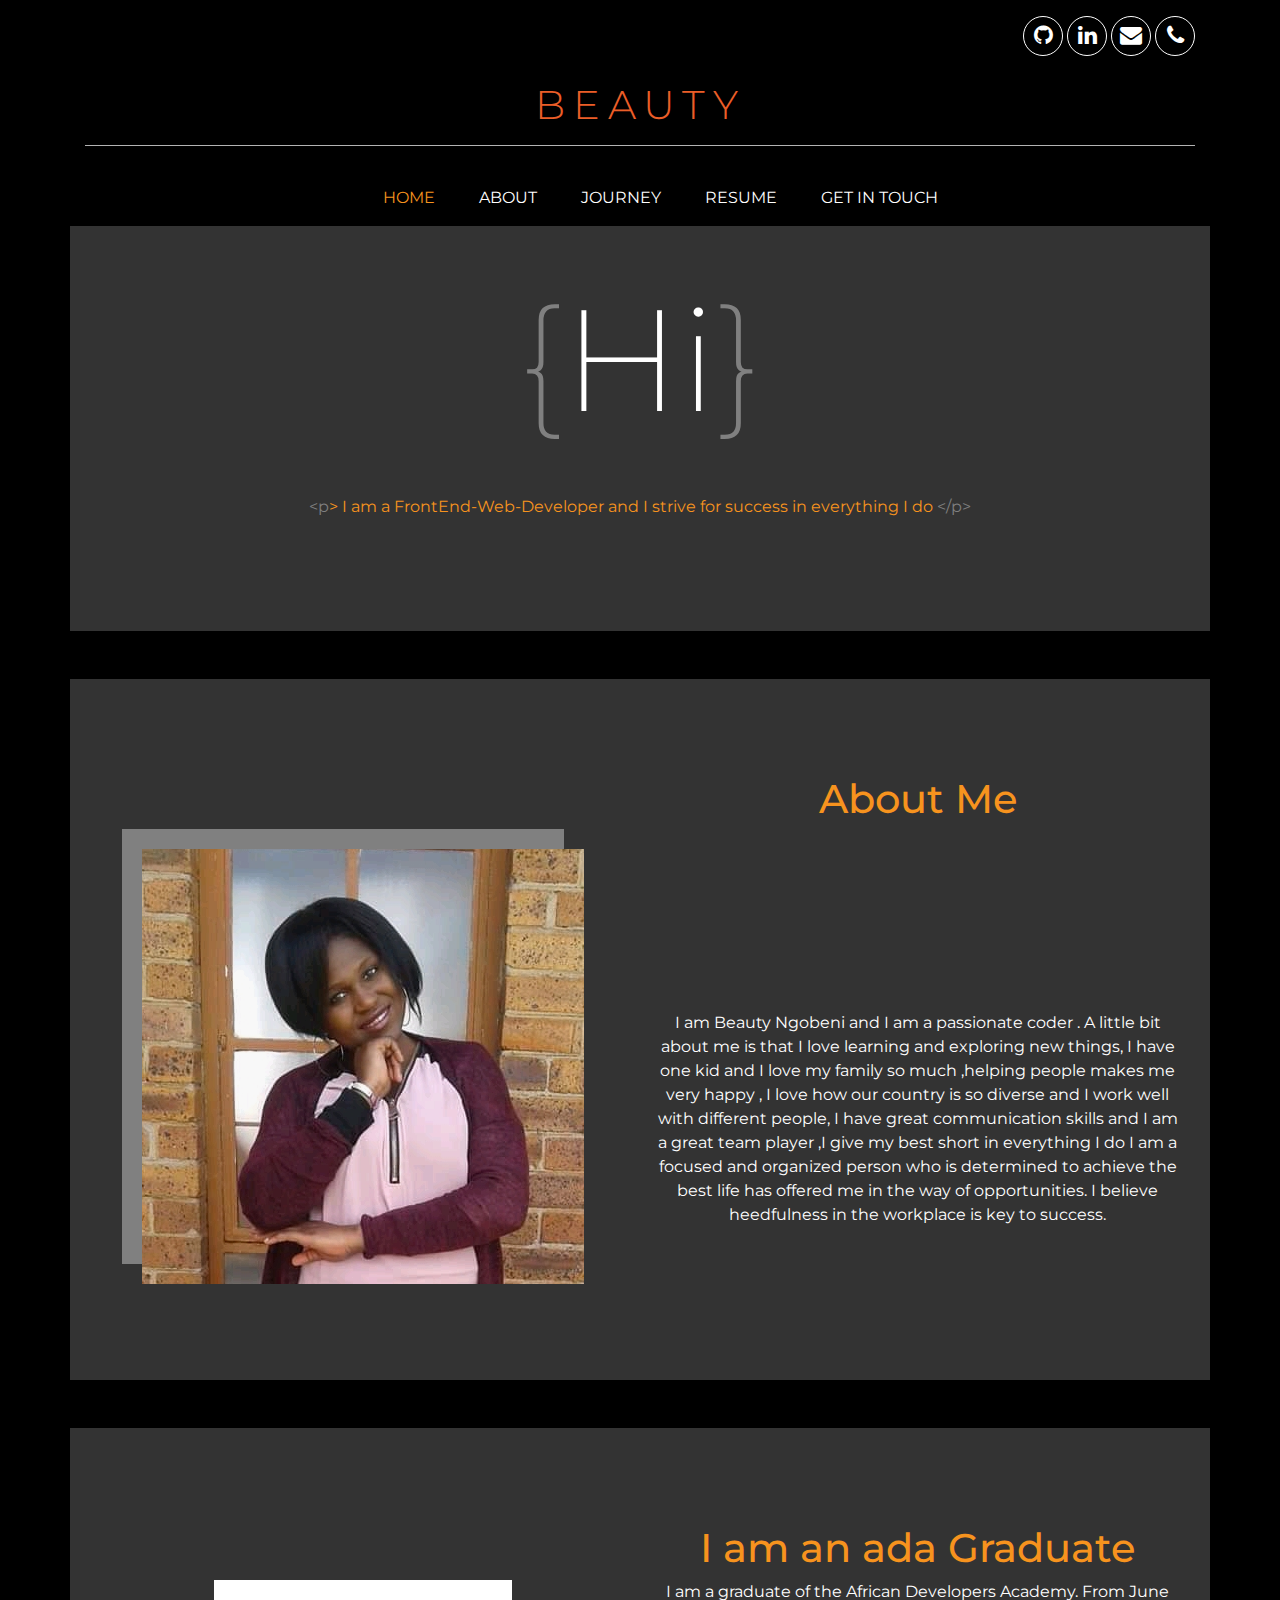
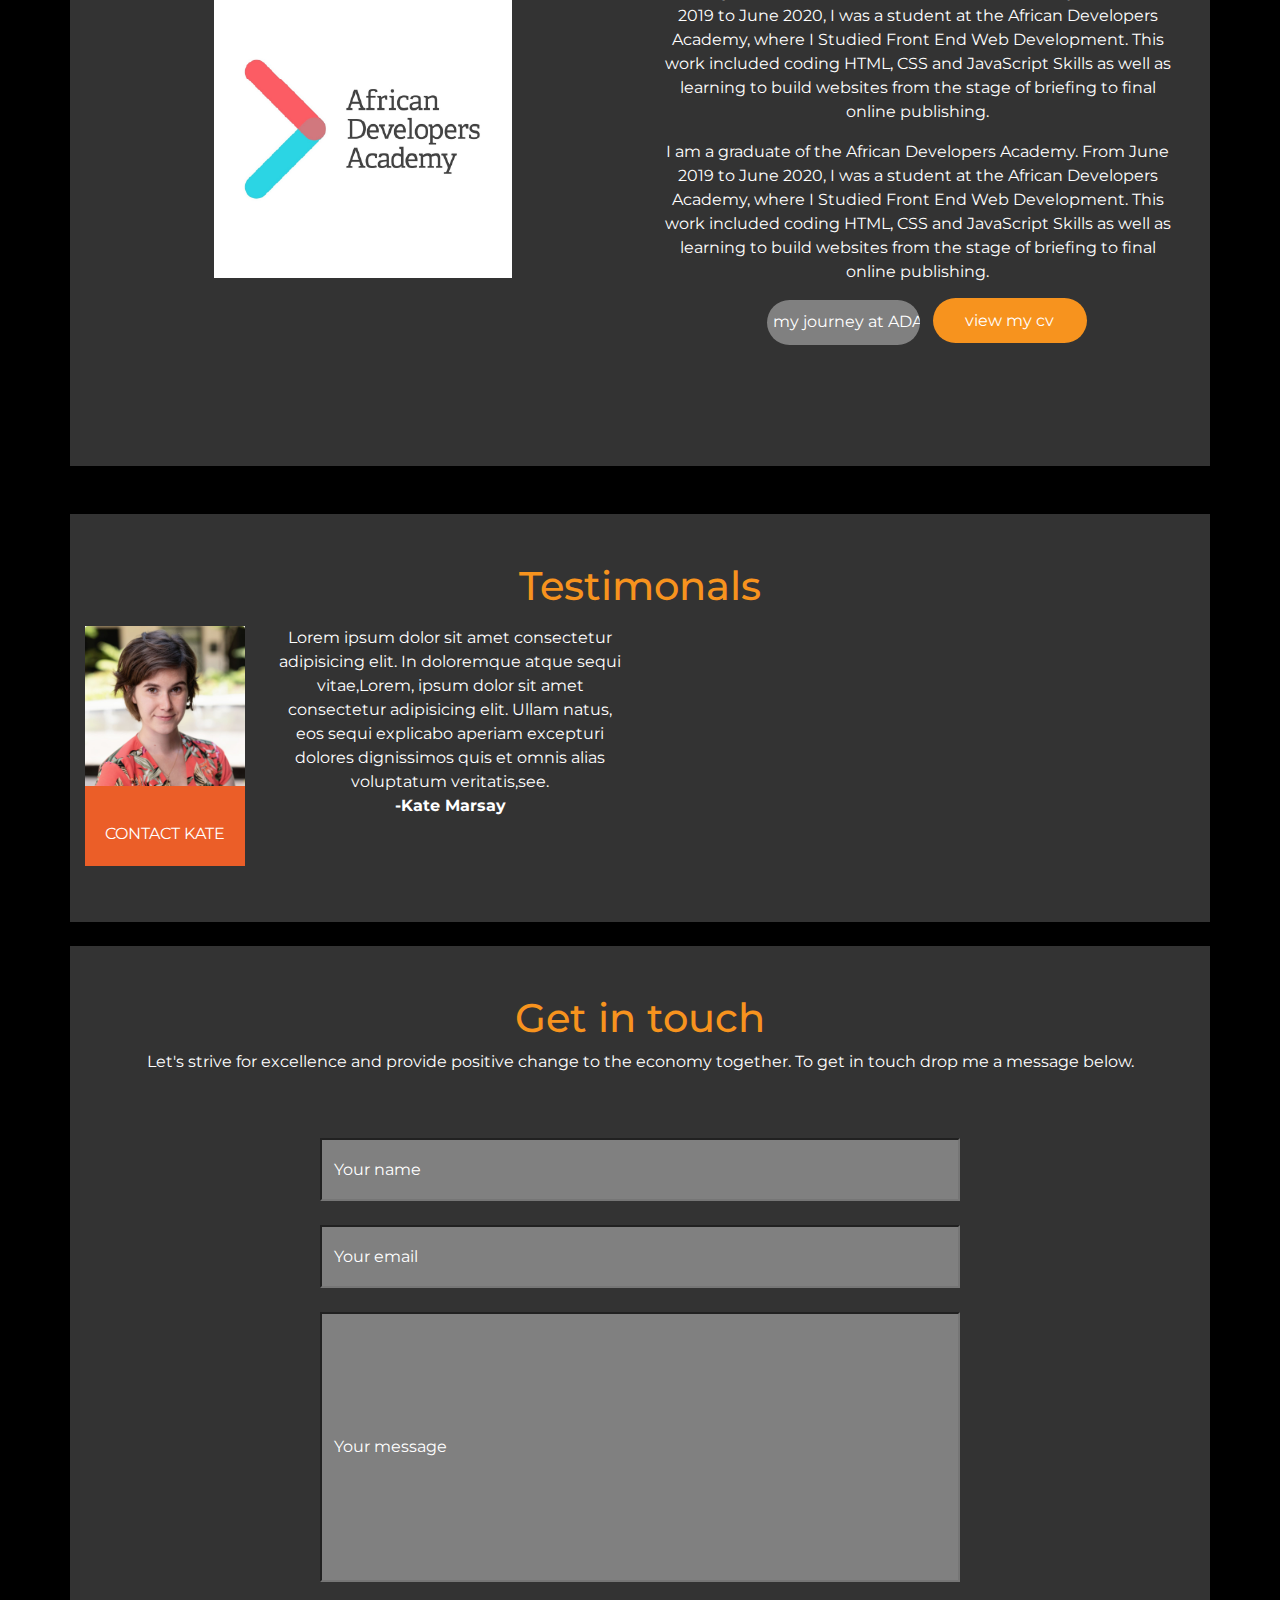
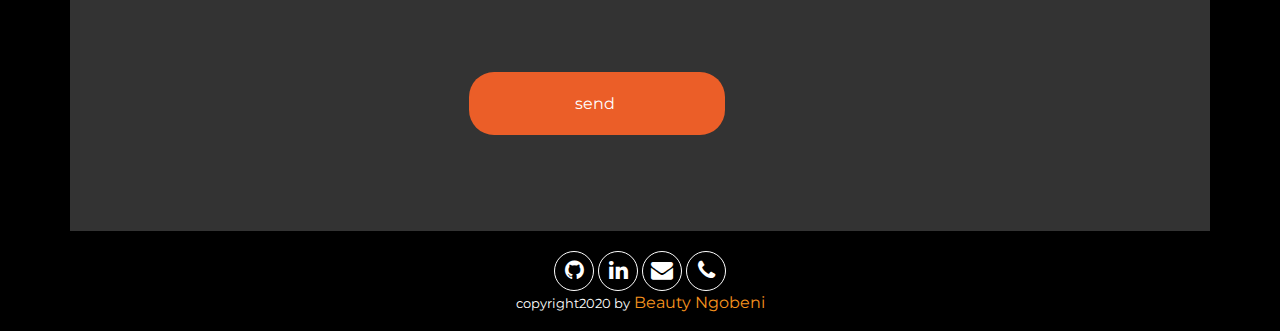
==== index.html @ 3627593f "changes by laura" ====
<!doctype html>
<html lang="en">

<head>
    <!-- Required meta tags -->
    <meta charset="utf-8">
    <meta name="viewport" content="width=device-width, initial-scale=1, shrink-to-fit=no">
    <!-- added meta tagas-->
    <meta property="og:title" content="Beauty's Portfolio Website ">
    <meta property="og:description" content="This website gives information about the kind of a person Iam as a professional,it explains my accademic records and professional experiance,the skills I have and my coding journey at African Developers Academy.">
    <meta property="og:image" content="">
    <meta property="og:url" content="">

    <!-- Bootstrap CSS -->
    <link rel="stylesheet" href="https://cdnjs.cloudflare.com/ajax/libs/font-awesome/4.7.0/css/font-awesome.min.css">
    <link rel="stylesheet" href="https://stackpath.bootstrapcdn.com/bootstrap/4.5.0/css/bootstrap.min.css">
    <link rel="stylesheet" href="https://maxcdn.bootstrapcdn.com/bootstrap/4.0.0/css/bootstrap.min.css" integrity="sha384-Gn5384xqQ1aoWXA+058RXPxPg6fy4IWvTNh0E263XmFcJlSAwiGgFAW/dAiS6JXm" crossorigin="anonymous">
    <!-- Google fonts link -->
    <link href="https://fonts.googleapis.com/css2?family=Montserrat:wght@200;300;400;500&display=swap" rel="stylesheet">
    <link rel="stylesheet" href="CSS/stylesheets.css">
    <title>MY Portfolio Website</title>
    <!--[if lt IE 9]>
    <script src="https://oss.maxcdn.com/html5shiv/3.7.2/html5shiv.min.js"></script>
    <script src="https://oss.maxcdn.com/respond/1.4.2/respond.min.js"></script>
    <![endif]-->
</head>

<body>


    <!-- icons -->
    <div class="container icons">
        <div class="row my-3">
            <div class="col-10 col-xl-12">
                <div class="icon"><a href="https://github.com/"><i class="fa fa-github"></i></a></div>
                <div class="icon"><a href="https://www.linkedin.com/in/beauty-sizakele-ngobeni-4bb921193/"><i class="fa fa-linkedin"></i></a></div>
                <div class="icon"><a href="https://mail.google.com/mail/u/0/?ogbl#inbox"><i class="fa fa-envelope"></i></a></div>
                <div class="icon"><a href="#"><i class="fa fa-phone"></i></a></div>
            </div>
            <div class="col-2">
                <div class="icon mobile" onclick="openNav()">&#9776;</div>
            </div>
        </div>
    </div>

    <!-- hidden navigation menu on mobile -->
    <div id="myNav" class="overlay container-fluid">
        <div class="row my-3">
            <div class="col-12">
                <div class="icon"><a href="javascript:void(0)" class="closebtn" onclick="closeNav()">&times;</a></div>
            </div>
            <div class="col-12 my-5">
                <div class="overlay-content text-center">
                    <ul>
                        <li><a href="#" class="active">home</a></li>
                        <li><a href="#">about</a></li>
                        <li><a href="#">journey</a></li>
                        <li><a href="#">resume</a></li>
                        <li><a href="#">get in touch</a></li>
                    </ul>
                </div>
            </div>
        </div>
    </div>

    <!-- header name and hr -->
    <div class="container my-4">
        <div class="row ">
            <div class="col-12 text-center">
                <h1 class="myName">Beauty</h1>
                <hr>
            </div>
        </div>
    </div>


    <!-- Desktop content -->
    <div class="container Desktop">
        <div class="row">
            <div class="col-12 text-center">
                <ul class="desktop-nav">
                    <li><a href="#" class="active">home</a></li>
                    <li><a href="#">about</a></li>
                    <li><a href="#">journey</a></li>
                    <li><a href="#">resume</a></li>
                    <li><a href="#">get in touch</a></li>
                </ul>
                </ul>
            </div>
        </div>
    </div>

    <!-- Hi! section -->
    <section class="container dark-grey py-5">
        <div class="row">
            <div class="col-12 text-center">
                <h1 class="tagline"><span class="lightgrey">&lcub;</span>Hi<span class="lightgrey">&rcub;</span></h1>
            </div>
            <div class="col-12 text-center my-5">
                <p class="tag"><span class="lightgrey">&lt;&rcy;</span>&gt I am a FrontEnd-Web-Developer and I strive for success in everything I do <span class="span lightgrey">&lt;&sol;&rcy;&gt</span></p>
            </div>
        </div>
    </section>

    <!-- about me section -->
    <section class="container dark-grey py-5 mt-5">
        <div class="container my-5">
            <div class="row">

                <!-- about me content for desktop only -->
                <div class=" text-center col-6 offset-6">
                    <h1 class="mt-12 hide-on-mobile show-on-desktop" style="color: #f7931e;">About Me</h1>
                </div>
                <div class=" text-center col-6 hide-on-mobile show-on-desktop">
                    <img class="profile-image" src="Assets/portfolio Image.png" alt="Potrait of Miss Beauty Ngobeni">
                </div>
                <div class=" text-center col-6 hide-on-mobile show-on-desktop">
                    <p class="myName aboutpara" style="color:white"> 
                        I am Beauty Ngobeni and I am a passionate coder . A little bit about me is that I love learning and exploring new things, I have one kid and I love my family so much ,helping people makes me very happy , I love how our country is so
                        diverse and I work well with different people, I have great communication skills and I am a great team player ,I give my best short in everything I do I am a focused and organized person who is determined to achieve the best life
                        has offered me in the way of opportunities. I believe heedfulness in the workplace is key to success.
                    </p>
                </div>


                <!-- about me content for mobile only -->
                <div class="col-sm-12 col-lg-6 hide-on-desktop">
                    <div class="row">
                        <div class=" text-center col-xl-12">
                            <h1 class=" about " style="color: #f7931e ; ">About Me</h1>
                        </div>
                        <div class="col-sm-12 text-center">
                            <img class="profile-image" src="Assets/portfolio Image.png" alt="Potrait of Miss Beauty Ngobeni" width="50%">
                        </div>
                        <div class="col-sm-12">

                            <p class="myName " style="color:white"> I am Beauty Ngobeni and I am a passionate coder . A little bit about me is that I love learning and exploring new things, I have one kid and I love my family so much ,helping people makes me very happy , I love how our countryis
                                so diverse and I work well with different people, I have great communication skills and I am a great team player ,I give my best short in everything I do I am a focused and organized person who is determined to achieve
                                the best life has offered me in the way of opportunities. I believe heedfulness in the workplace is key to success.</p>


                            <input class="butto" type="button" value="More about me">

                        </div>
                    </div>
                </div>
            </div>
        </div>
    </section>


    <!-- Graduate Section -->
    <section class="container dark-grey py-5 mt-5">
        <div class="container my-5">
            <div class="row">

                <!-- I am a graduate section for desktop -->
                <div class=" text-center col-6 offset-6 hide-on-mobile show-on-desktop">
                    <h1 class="grades" style="color: #f7931e">I am an ada Graduate</h1>
                </div>
                <div class=" text-center col-6 hide-on-mobile show-on-desktop">
                    <img src="Assets/images/adaTwo.png" alt="ADA Logo">
                </div>
                <div class=" text-center col-6 hide-on-mobile show-on-desktop">
                    <p class="myName" style="color:white">I am a graduate of the African Developers Academy. From June 2019 to June 2020, I was a student at the African Developers Academy, where I Studied Front End Web Development. This work included coding HTML, CSS and JavaScript Skills
                        as well as learning to build websites from the stage of briefing to final online publishing.
                    </p>

                    <p class="myName" style="color:white">I am a graduate of the African Developers Academy. From June 2019 to June 2020, I was a student at the African Developers Academy, where I Studied Front End Web Development. This work included coding HTML, CSS and JavaScript Skills
                        as well as learning to build websites from the stage of briefing to final online publishing.
                    </p>
                    <div class="but">
                        <input class="buttons buttonTwo" style="background: gray;" type="button" value="my journey at ADA">
                        <input class="buttons two " type="button" value="view my cv">
                    </div>
                </div>



                <!-- I am a graduate section for mobile -->
                <div class="col-sm-12 col-lg-6">
                    <div class="row">
                        <div class="text-center col-sm-12 hide-on-desktop">
                            <h1 class="grades  " style="color: #f7931e ;" hide-on-mobile>I am an ada Graduate</h1>
                        </div>
                        <div class="col-sm-12 text-center hide-on-desktop">
                            <img src="Assets/images/ADA logo.png" alt="ADA Logo" width="" height="">
                        </div>
                        <div class="col-sm-12 hide-on-desktop">
                            <p class="myName" style="color:white"> I am a graduate of the African Developers Academy. From June 2019 to June 2020, I was a student at the African Developers Academy, where I Studied Front End Web Development. This work included coding HTML, CSS and JavaScript
                                Skills as well as learning to build websites from the stage of briefing to final online publishing.
                            </p>


                            <input class="butto buttoTwo" style="background: gray;" type="button" value="my journey at ADA">
                            <input class="butto " type="button" value="view my cv">

                        </div>
                    </div>
                </div>

            </div>
        </div>
    </section>


    <!-- testimonals section -->
    <section class="container dark-grey py-5 mt-5">
        <div class="row">
            <div class="col-12 text-center">
                <h1 style="color: #f7931e ">Testimonals</h1>
            </div>

            <!-- testimony 1 -->
            <div class="col-12 col-xl-6 my-2">
                <div class="row">
                    <div class="col-5 col-xl-4">
                        <div class="card ">
                            <img src="Assets/images/kate (1).jpg " class="card-img-top" alt="Potrait of Kate Marsay ">
                            <div class="card-body ContactDiv ">
                                <!-- linKedIn icon -->
                                <div class="p-2 bd-highlight">
                                    <a href="https://www.linkedin.com/in/kate-marsay/ "> <i class="fab fa-linkedin-in "></i></a>
                                </div>
            
                                <p class="card-text TestimonalsContactText ">CONTACT KATE</p>
                            </div>
                        </div>
                    </div>
                    <div class="col-7 col-xl-8">
                        <p>
                            Lorem ipsum dolor sit amet consectetur adipisicing elit. In doloremque atque sequi vitae,Lorem, ipsum dolor sit amet consectetur adipisicing elit. Ullam natus, eos sequi explicabo aperiam excepturi dolores dignissimos quis et omnis alias voluptatum veritatis,see.
            
                            <br>
                            <strong>-Kate Marsay</strong>
                        </p>
                    </div>
                </div>
            </div>

        </div>



        
    </section>

    <br>
    <!--Get in  Touch section-->
    <section class="container dark-grey py-5 ">
        <div class="row ">
            <div class="col-12 text-center ">
                <h1 style="color: #f7931e ; ">Get in touch</h1>
                <p>Let's strive for excellence and provide positive change to the economy together. To get in touch drop me a message below.</p>
            </div>
            <div class="col-12 text-center my-5 ">
                <form action="/action_page.php ">

                    <input class="inputone " type="text " id="fname " name="firstname " placeholder="Your name ">
                    <br> <br>

                    <input type="text " class="lname " name="lastname " placeholder="Your email ">

                    <br> <br>

                    <input type="text " class="Tname " name="Title " placeholder="Your message ">


                    <br>

                    <input class="butto touch-butto text-center " type="button " value="send ">
            </div>
        </div>
    </section>
    <footer>
        <div class="F-Icons">
            <div class="icon"><a href="https://github.com/"><i class="fa fa-github"></i></a></div>
            <div class="icon"><a href="https://www.linkedin.com/in/beauty-sizakele-ngobeni-4bb921193/"><i class="fa fa-linkedin"></i></a></div>
            <div class="icon"><a href="https://mail.google.com/mail/u/0/?ogbl#inbox"><i class="fa fa-envelope"></i></a></div>
            <div class="icon"><a href="#"><i class="fa fa-phone"></i></a></div>
        </div>
        <p class="copyright"><small>  copyright2020 by</small> <span class="Beauty" style="color:#f7931e  ;"> Beauty Ngobeni</span></p>
    </footer>


    <!-- Optional JavaScript -->
    <script src="js/Scripts.js "></script>


    <!-- jQuery first, then Popper.js, then Bootstrap JS -->
    <script src="https://code.jquery.com/jquery-3.2.1.slim.min.js " integrity="sha384-KJ3o2DKtIkvYIK3UENzmM7KCkRr/rE9/Qpg6aAZGJwFDMVNA/GpGFF93hXpG5KkN " crossorigin="anonymous "></script>
    <script src="https://cdnjs.cloudflare.com/ajax/libs/popper.js/1.12.9/umd/popper.min.js " integrity="sha384-ApNbgh9B+Y1QKtv3Rn7W3mgPxhU9K/ScQsAP7hUibX39j7fakFPskvXusvfa0b4Q " crossorigin="anonymous "></script>
    <script src="https://maxcdn.bootstrapcdn.com/bootstrap/4.0.0/js/bootstrap.min.js " integrity="sha384-JZR6Spejh4U02d8jOt6vLEHfe/JQGiRRSQQxSfFWpi1MquVdAyjUar5+76PVCmYl " crossorigin="anonymous "></script>
</body>

</html>
---- CSS/stylesheets.css ----
body {
    background-color: black;
    font-family: 'Montserrat', sans-serif;
    font-size: 1em;
    color: white;
}


/* *{
     box-sizing: border-box;
 } */

html {
    overflow-x: hidden;
}


/* Fonts */

h1 {
    font-weight: 500;
}


/* general styles */

.dark-grey {
    background: #333333;
}

.hide-on-mobile {
    display: none;
}

.butto {
    color: white;
    background: #eb5e28;
    width: 60vw;
    height: 7vh;
    border-radius: 25px;
    border-style: none;
    margin-top: 5vh;
    margin-left: 10vw;
}

.buttonTwo {
    background: gray;
}

h1.myName {
    color: #eb5e28;
    letter-spacing: 0.2em;
    text-transform: uppercase;
    font-weight: 300;
}

h1.tagline {
    font-weight: 200;
    font-size: 9em;
    color: white;
    margin: 0;
}

span.lightgrey {
    color: #808080;
}

p.tag {
    color: #f7931e;
}


/* the header section */


/* icons */

.icon {
    display: inline-block;
    font-size: 22px;
    border: 1.5px solid white;
    border-radius: 50%;
    height: 40px;
    width: 40px;
    text-align: center;
    padding-top: 2px;
}

.icon a {
    color: white;
}

.icon.mobile {
    float: right;
    color: white;
}


/* header: name and hr */

hr {
    width: 100%;
    border-top: 1px white solid;
    opacity: 0.7;
}

.overlay {
    height: 100%;
    width: 100%;
    display: none;
    position: fixed;
    z-index: 1;
    top: 0;
    left: 0;
    background-color: rgb(0, 0, 0);
}

.overlay .icon {
    float: right;
    color: white;
}

.overlay-content ul {
    list-style: none;
    font-size: 2em;
    font-weight: 700;
}

.overlay-content a {
    color: white;
    line-height: 2em;
}

.overlay-content a.active {
    color: #f7931e;
}

.Desktop {
    display: none;
}


/* about me section  */

.profile-image {
    box-shadow: -20px -20px gray;
    margin-top: 2vh;
}


/* testimonals section */


/* .TestimonalsDiv {
    width: 10vw; 
    height: 235vh;
    margin: auto;
    text-align: center;
    background: rgb(41, 40, 40);
} */

.TestimonalsHeading {
    margin-top: 15px;
    font-weight: 400;
    opacity: 1;
}

.TestimonalsContent {
    font-size: 14px;
    font-weight: 250;
    line-height: 18px;
    text-align: justify;
    text-size-adjust: 2px;
    color: red;
}

.TestimonalsContactText {
    font-size: 16px;
    text-align: center;
}

.TestimonalsDivs {
    margin-bottom: 20px;
}

.orangebox {
    text-align: center;
    width: 90px;
    height: 90px;
    background: #eb5e28;
}


/* get in touch section */

.card{
    border: none;
    border-radius: 0;
}
.card-body{
    background: #eb5e28;
    color: white;
}

.Get-in-touch {
    height: 120vh;
}

.intouchline {
    margin-top: 20vh;
}

.touchtext {
    margin-top: 10vh;
}

.touch-butto {
    margin-top: 10vh;
}

.inputone {
    background: grey;
    width: 80vw;
    height: 7vh;
}

.lname {
    background: grey;
    width: 80vw;
    height: 7vh;
}

.Tname {
    background: grey;
    width: 80vw;
    height: 30vh;
}

 ::placeholder {
    color: white;
    padding: 10px;
}


/* menu */

.menu {
    margin-left: 40vw;
    margin-top: -23vh;
}

footer {
    text-align: center;
    padding-top: 20px;
}

@media (min-width: 576px) and (orientation: landscape) {}


/* // --------------------------------------------------------------Medium devices (tablets) */

@media (min-width: 768px) {
    .block {
        height: 30vh;
    }
}


/* // --------------------------------------------------------------Large devices (ipad pro) */

@media (min-width: 992px) {
    .show-on-desktop {
        display: block;
    }
    .hide-on-desktop {
        display: none;
    }
    .menu {
        display: none;
    }
    .social-icons {
        text-align: right;
    }
}

@media screen and (min-width: 1200px) {
    /* the header section */
    .icons {
        text-align: right;
    }
    #myNav {
        display: none;
    }
    ul.desktop-nav {
        list-style: none;
    }
    ul.desktop-nav li {
        display: inline-block;
        margin: 0 20px;
        text-transform: uppercase;
    }
    ul.desktop-nav li a {
        color: white;
    }
    ul.desktop-nav li a.active {
        color: #f7931e;
    }
    .Desktop {
        display: block;
        color: white;
    }
    .mobile {
        display: none;
    }
    .dots {
        display: none;
    }
    .combined {
        position: relative;
        left: 1300px;
        bottom: -60px;
    }
    /* about section */
    .about {
        position: relative;
        bottom: 70vh;
        margin-left: 50vw;
    }
    .aboutpara {
        position: relative;
        top: 20vh;
    }
    .myName {
        text-align: center;
        color: #eb5e28;
    }
    p {
        display: inline-block;
        text-align: center;
    }
    .butto {
        display: none;
    }
    .buttonTwo {
        position: relative;
        display: block;
        right: 10vw;
    }
    .two {
        position: relative;
        bottom: 4vh;
        left: 3vw;
    }
    .buttons {
        display: inline-block;
        margin: 0 20px;
        color: white;
        background: #f7931e;
        width: 12vw;
        height: 5vh;
        border-radius: 25px;
        border-style: none;
        margin-bottom: -30vh;
        margin-left: 10vw;
    }
    /* testimonals section */
    /* .TestimonalsDiv {
        width: 10vw;
        height: 100vh;
    } */
    .TestimonalsHeading {
        font-weight: 300;
        text-align: center;
        font-size: 2em;
        width: 20vw;
        margin-top: 8vh;
    }
    .TestimonalImage {
        width: 10vw;
        height: 15vh;
    }
    .lectureImages {
        width: 10vw;
        height: 15vh;
    }
    .TestimonalsContent {
        margin-left: -5vw;
        width: 20vw;
    }
    .orangebox {
        text-align: center;
        width: 90px;
        height: 90px;
        background: #eb5e28;
    }
    .firstColums {
        margin-left: -5vw;
    }
    .firstColumsText {
        margin-left: -20vw;
    }
    /* .secondColums {
        transform: translate(30vw, -80vh);
    } */
    /* Get-in-touch  section*/
    .inputone {
        background: grey;
        width: 50vw;
        height: 7vh;
    }
    .lname {
        background: grey;
        width: 50vw;
        height: 7vh;
    }
    .Tname {
        background: grey;
        width: 50vw;
        height: 30vh;
    }
    .touch-butto {
        display: block;
        width: 20vw;
        margin-left: 30vw;
    }
    footer {
        display: block;
    }
}
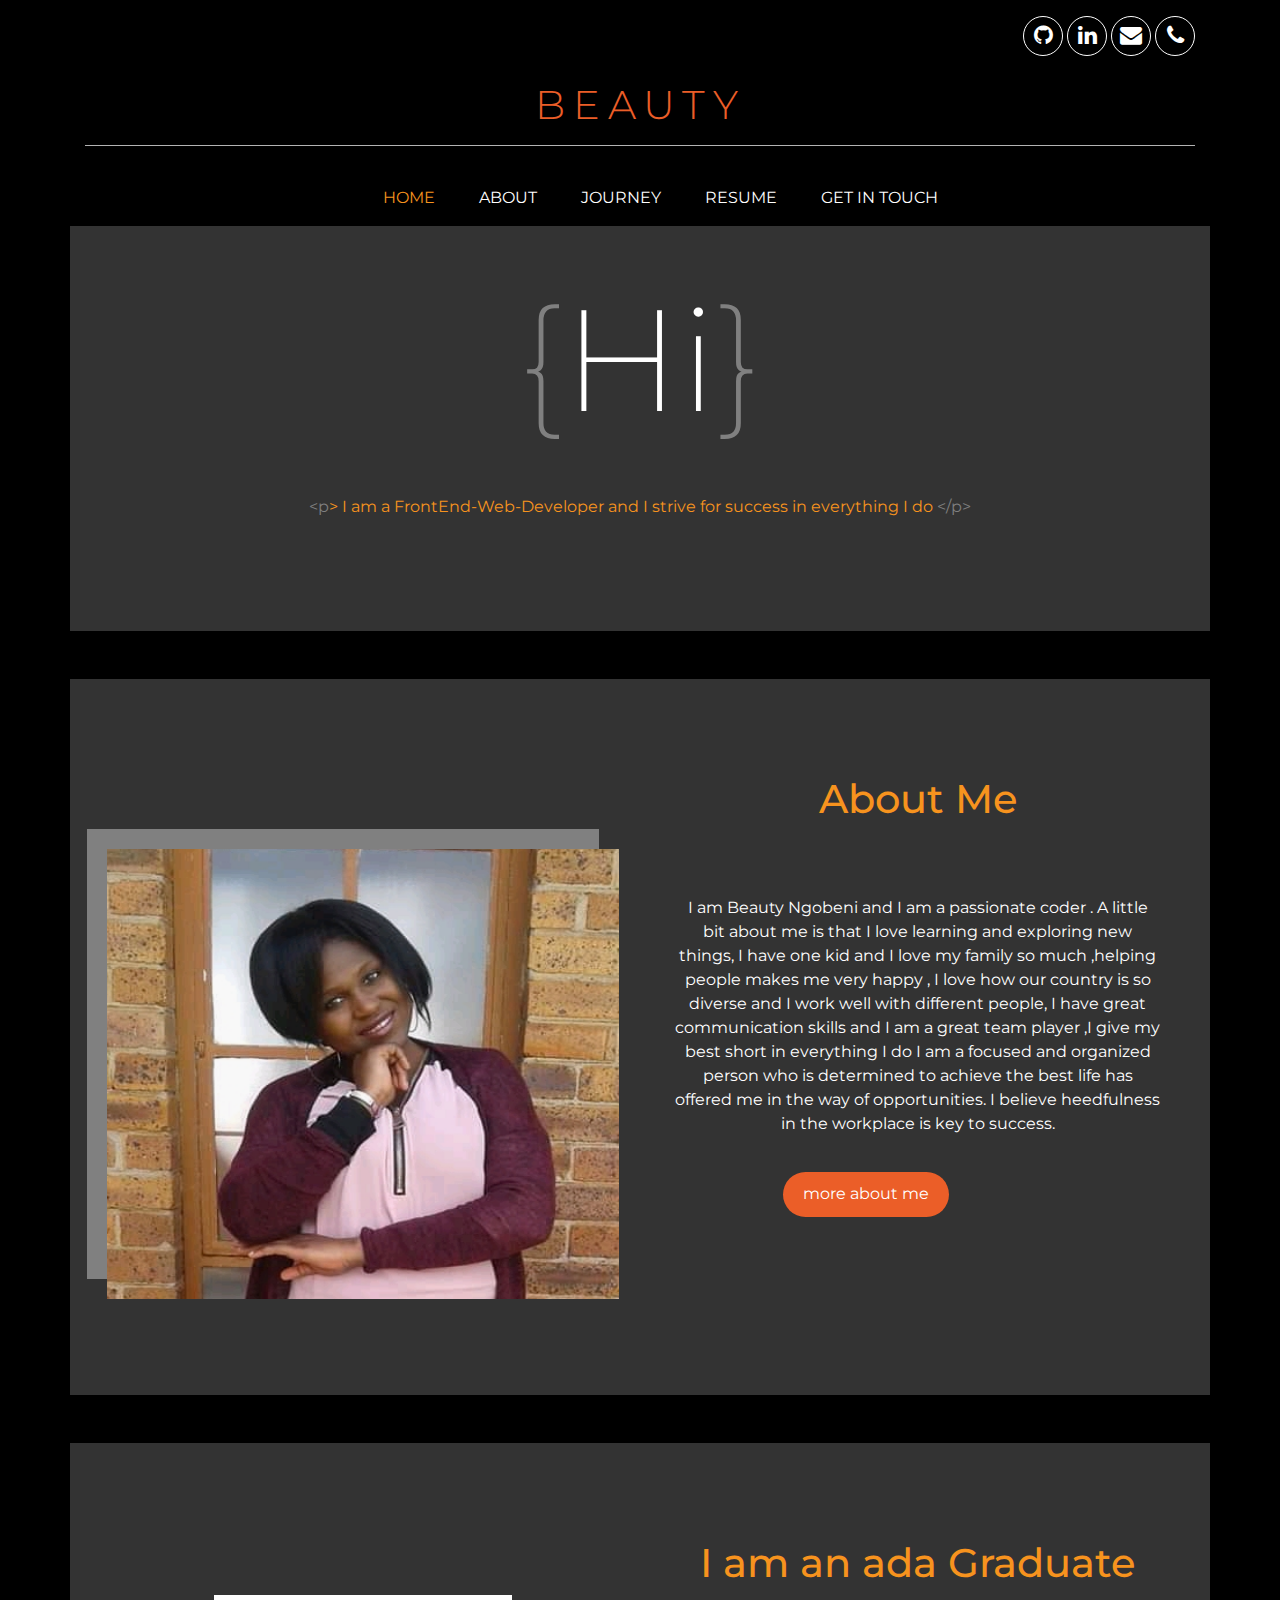
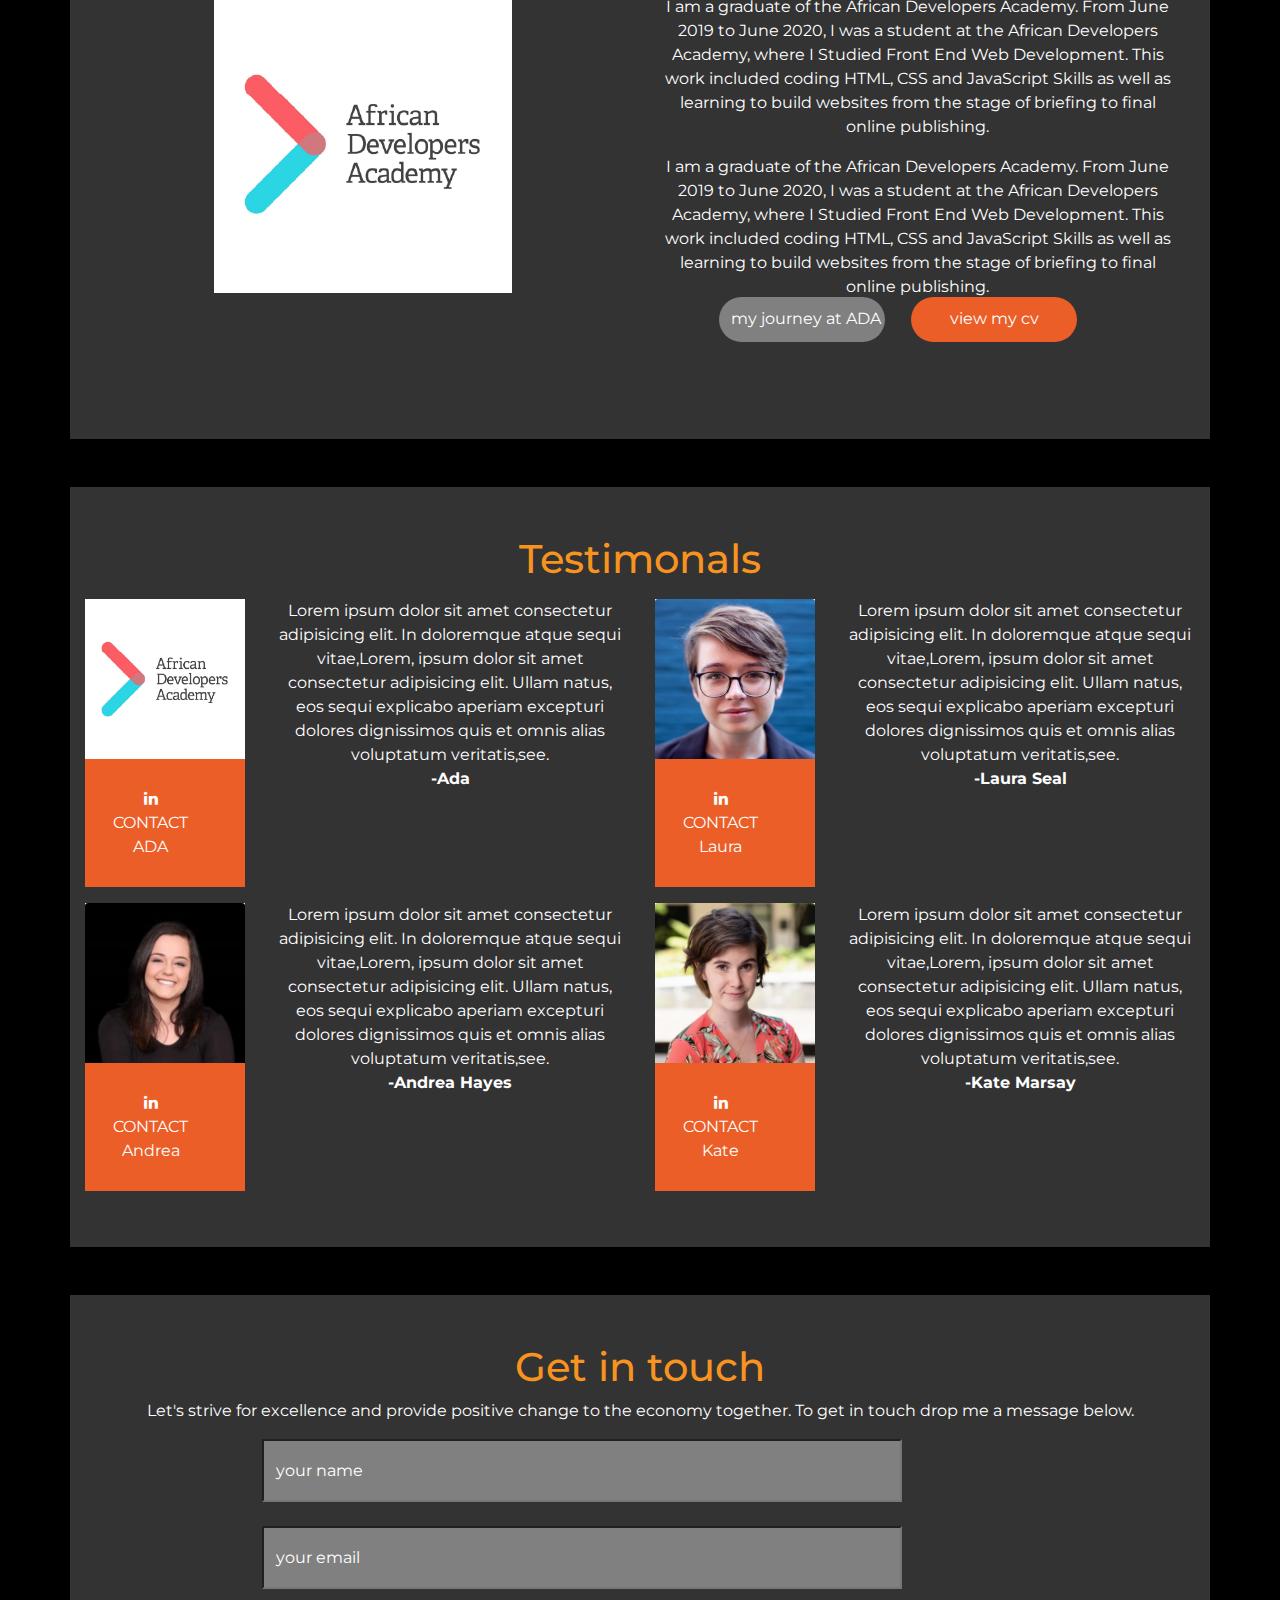
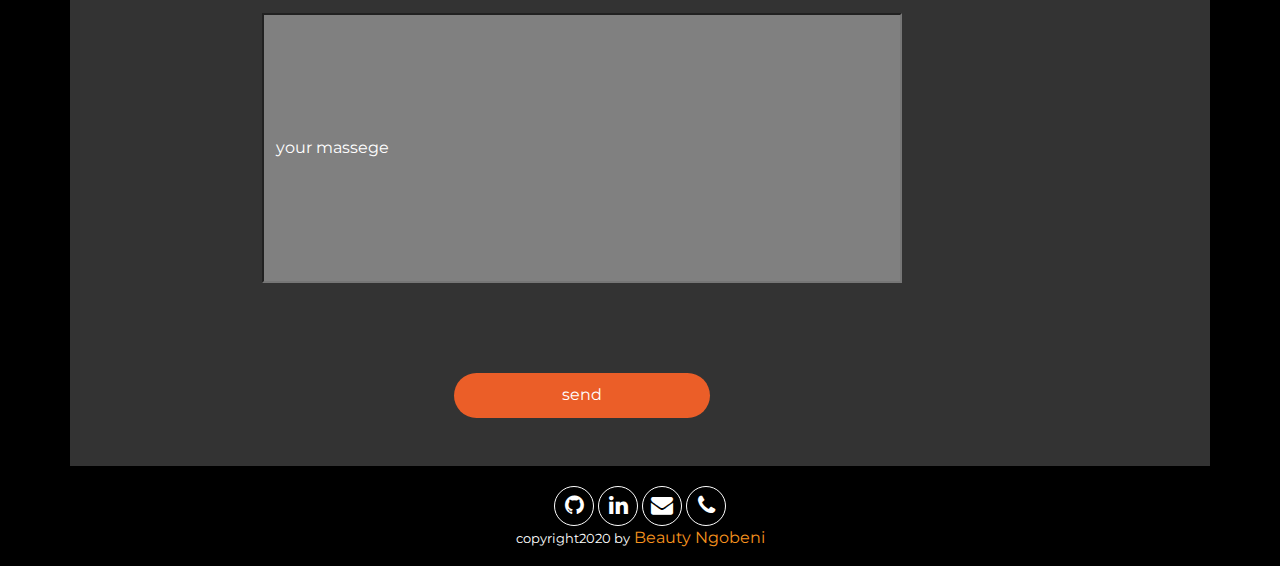
==== commit 93f36560: "improved project with all the other pages" ====
--- a/index.html
+++ b/index.html
@@ -35,7 +35,7 @@
                 <div class="icon"><a href="https://github.com/"><i class="fa fa-github"></i></a></div>
                 <div class="icon"><a href="https://www.linkedin.com/in/beauty-sizakele-ngobeni-4bb921193/"><i class="fa fa-linkedin"></i></a></div>
                 <div class="icon"><a href="https://mail.google.com/mail/u/0/?ogbl#inbox"><i class="fa fa-envelope"></i></a></div>
-                <div class="icon"><a href="#"><i class="fa fa-phone"></i></a></div>
+                <div class="icon"><a href="Tel:+27630657231"><i class="fa fa-phone"></i></a></div>
             </div>
             <div class="col-2">
                 <div class="icon mobile" onclick="openNav()">&#9776;</div>
@@ -52,11 +52,11 @@
             <div class="col-12 my-5">
                 <div class="overlay-content text-center">
                     <ul>
-                        <li><a href="#" class="active">home</a></li>
-                        <li><a href="#">about</a></li>
-                        <li><a href="#">journey</a></li>
-                        <li><a href="#">resume</a></li>
-                        <li><a href="#">get in touch</a></li>
+                        <li><a href="http://127.0.0.1:5500/index.html" class="active">home</a></li>
+                        <li><a href="http://127.0.0.1:5500/about.html">about</a></li>
+                        <li><a href="http://127.0.0.1:5500/journey.html">journey</a></li>
+                        <li><a href="http://127.0.0.1:5500/Resume.html">resume</a></li>
+                        <li><a href="http://127.0.0.1:5500/getintouch.html">get in touch</a></li>
                     </ul>
                 </div>
             </div>
@@ -79,11 +79,11 @@
         <div class="row">
             <div class="col-12 text-center">
                 <ul class="desktop-nav">
-                    <li><a href="#" class="active">home</a></li>
-                    <li><a href="#">about</a></li>
-                    <li><a href="#">journey</a></li>
-                    <li><a href="#">resume</a></li>
-                    <li><a href="#">get in touch</a></li>
+                    <li><a href="http://127.0.0.1:5500/index.html" class="active">home</a></li>
+                    <li><a href="http://127.0.0.1:5500/about.html">about</a></li>
+                    <li><a href="http://127.0.0.1:5500/journey.html">journey</a></li>
+                    <li><a href="http://127.0.0.1:5500/Resume.html">resume</a></li>
+                    <li><a href="http://127.0.0.1:5500/getintouch.html">get in touch</a></li>
                 </ul>
                 </ul>
             </div>
@@ -103,7 +103,7 @@
     </section>
 
     <!-- about me section -->
-    <section class="container dark-grey py-5 mt-5">
+    <section class="container dark-grey py-5 mt-5 ">
         <div class="container my-5">
             <div class="row">
 
@@ -115,11 +115,12 @@
                     <img class="profile-image" src="Assets/portfolio Image.png" alt="Potrait of Miss Beauty Ngobeni">
                 </div>
                 <div class=" text-center col-6 hide-on-mobile show-on-desktop">
-                    <p class="myName aboutpara" style="color:white"> 
-                        I am Beauty Ngobeni and I am a passionate coder . A little bit about me is that I love learning and exploring new things, I have one kid and I love my family so much ,helping people makes me very happy , I love how our country is so
-                        diverse and I work well with different people, I have great communication skills and I am a great team player ,I give my best short in everything I do I am a focused and organized person who is determined to achieve the best life
-                        has offered me in the way of opportunities. I believe heedfulness in the workplace is key to success.
+                    <p class="myName aboutpara" style="color:white">
+                        I am Beauty Ngobeni and I am a passionate coder . A little bit about me is that I love learning and exploring new things, I have one kid and I love my family so much ,helping people makes me very happy , I love how our country is so diverse and I work
+                        well with different people, I have great communication skills and I am a great team player ,I give my best short in everything I do I am a focused and organized person who is determined to achieve the best life has offered me in
+                        the way of opportunities. I believe heedfulness in the workplace is key to success.
                     </p>
+                    <button type="button" class="btn butto ">more about me</button>
                 </div>
 
 
@@ -138,8 +139,8 @@
                                 so diverse and I work well with different people, I have great communication skills and I am a great team player ,I give my best short in everything I do I am a focused and organized person who is determined to achieve
                                 the best life has offered me in the way of opportunities. I believe heedfulness in the workplace is key to success.</p>
 
-
-                            <input class="butto" type="button" value="More about me">
+                            <button type="button" class="btn butto ">more about me</button>
+
 
                         </div>
                     </div>
@@ -170,8 +171,8 @@
                         as well as learning to build websites from the stage of briefing to final online publishing.
                     </p>
                     <div class="but">
-                        <input class="buttons buttonTwo" style="background: gray;" type="button" value="my journey at ADA">
-                        <input class="buttons two " type="button" value="view my cv">
+                        <button type="button" class="btn butto  buttoTwo">my journey at ADA</button>
+                        <button type="button" class="btn butto two ">view my cv</button>
                     </div>
                 </div>
 
@@ -191,9 +192,10 @@
                                 Skills as well as learning to build websites from the stage of briefing to final online publishing.
                             </p>
 
-
-                            <input class="butto buttoTwo" style="background: gray;" type="button" value="my journey at ADA">
-                            <input class="butto " type="button" value="view my cv">
+                            <button type="button" class="btn butto  buttoTwo">my journey at ADA</button>
+                            <button type="button" class="btn butto ">view my cv</button>
+                            <!-- <input class="butto buttoTwo" style="background: gray;" type="button" value="my journey at ADA">
+                            <input class="butto " type="button" value="view my cv"> -->
 
                         </div>
                     </div>
@@ -212,6 +214,88 @@
             </div>
 
             <!-- testimony 1 -->
+            <div class="col-12 col-xl-6 my-2">
+                <div class="row">
+                    <div class="col-5 col-xl-4">
+                        <div class="card ">
+                            <img src="Assets/images/adaTwo.png " class="card-img-top" alt=" ADA Logo ">
+                            <div class="card-body ContactDiv ">
+                                <!-- linKedIn icon -->
+                                <div class="p-2">
+
+                                    <p class="card-text TestimonalsContactText ">
+                                        <a href="https://www.linkedin.com/in/kate-marsay/ "> <i class="fa fa-linkedin testIcons"></i></a> <br>CONTACT <br> ADA</p>
+                                </div>
+                            </div>
+                        </div>
+                    </div>
+                    <div class="col-7 col-xl-8">
+                        <p>
+                            Lorem ipsum dolor sit amet consectetur adipisicing elit. In doloremque atque sequi vitae,Lorem, ipsum dolor sit amet consectetur adipisicing elit. Ullam natus, eos sequi explicabo aperiam excepturi dolores dignissimos quis et omnis alias voluptatum veritatis,see.
+
+                            <br>
+                            <strong>-Ada</strong>
+                        </p>
+                    </div>
+                </div>
+            </div>
+
+            <!-- testimony 2 -->
+            <div class="col-12 col-xl-6 my-2">
+                <div class="row">
+                    <div class="col-5 col-xl-4">
+                        <div class="card ">
+                            <img src="Assets/images/0.jpg " class="card-img-top" alt="Potrait of Laura Seal ">
+                            <div class="card-body ContactDiv ">
+                                <!-- linKedIn icon -->
+                                <div class="p-2">
+
+                                    <p class="card-text TestimonalsContactText ">
+                                        <a href="https://www.linkedin.com/in/kate-marsay/ "> <i class="fa fa-linkedin testIcons"></i></a> <br>CONTACT <br> Laura</p>
+                                </div>
+
+                            </div>
+                        </div>
+                    </div>
+                    <div class="col-7 col-xl-8">
+                        <p>
+                            Lorem ipsum dolor sit amet consectetur adipisicing elit. In doloremque atque sequi vitae,Lorem, ipsum dolor sit amet consectetur adipisicing elit. Ullam natus, eos sequi explicabo aperiam excepturi dolores dignissimos quis et omnis alias voluptatum veritatis,see.
+
+                            <br>
+                            <strong>-Laura Seal</strong>
+                        </p>
+                    </div>
+                </div>
+            </div>
+
+            <!-- testimony 3-->
+            <div class="col-12 col-xl-6 my-2">
+                <div class="row">
+                    <div class="col-5 col-xl-4">
+                        <div class="card ">
+                            <img src="Assets/images/Andea (1).jpg " class="card-img-top" alt="Potrait of Andrea Hayes ">
+                            <div class="card-body ContactDiv ">
+                                <!-- linKedIn icon -->
+                                <div class="p-2">
+
+                                    <p class="card-text TestimonalsContactText ">
+                                        <a href="https://www.linkedin.com/in/kate-marsay/ "> <i class="fa fa-linkedin testIcons"></i></a> <br>CONTACT <br> Andrea</p>
+                                </div>
+                            </div>
+                        </div>
+                    </div>
+                    <div class="col-7 col-xl-8">
+                        <p>
+                            Lorem ipsum dolor sit amet consectetur adipisicing elit. In doloremque atque sequi vitae,Lorem, ipsum dolor sit amet consectetur adipisicing elit. Ullam natus, eos sequi explicabo aperiam excepturi dolores dignissimos quis et omnis alias voluptatum veritatis,see.
+
+                            <br>
+                            <strong>-Andrea Hayes</strong>
+                        </p>
+                    </div>
+                </div>
+            </div>
+
+            <!-- testimony 4-->
             <div class="col-12 col-xl-6 my-2">
                 <div class="row">
                     <div class="col-5 col-xl-4">
@@ -219,18 +303,18 @@
                             <img src="Assets/images/kate (1).jpg " class="card-img-top" alt="Potrait of Kate Marsay ">
                             <div class="card-body ContactDiv ">
                                 <!-- linKedIn icon -->
-                                <div class="p-2 bd-highlight">
-                                    <a href="https://www.linkedin.com/in/kate-marsay/ "> <i class="fab fa-linkedin-in "></i></a>
+                                <div class="p-2">
+
+                                    <p class="card-text TestimonalsContactText ">
+                                        <a href="https://www.linkedin.com/in/kate-marsay/ "> <i class="fa fa-linkedin testIcons"></i></a> <br>CONTACT <br> Kate</p>
                                 </div>
-            
-                                <p class="card-text TestimonalsContactText ">CONTACT KATE</p>
                             </div>
                         </div>
                     </div>
                     <div class="col-7 col-xl-8">
                         <p>
                             Lorem ipsum dolor sit amet consectetur adipisicing elit. In doloremque atque sequi vitae,Lorem, ipsum dolor sit amet consectetur adipisicing elit. Ullam natus, eos sequi explicabo aperiam excepturi dolores dignissimos quis et omnis alias voluptatum veritatis,see.
-            
+
                             <br>
                             <strong>-Kate Marsay</strong>
                         </p>
@@ -240,36 +324,36 @@
 
         </div>
 
-
-
-        
-    </section>
-
-    <br>
+    </section>
+
     <!--Get in  Touch section-->
-    <section class="container dark-grey py-5 ">
+    <section class="container dark-grey py-5 mt-5 ">
         <div class="row ">
             <div class="col-12 text-center ">
                 <h1 style="color: #f7931e ; ">Get in touch</h1>
                 <p>Let's strive for excellence and provide positive change to the economy together. To get in touch drop me a message below.</p>
             </div>
-            <div class="col-12 text-center my-5 ">
-                <form action="/action_page.php ">
-
-                    <input class="inputone " type="text " id="fname " name="firstname " placeholder="Your name ">
-                    <br> <br>
-
-                    <input type="text " class="lname " name="lastname " placeholder="Your email ">
-
-                    <br> <br>
-
-                    <input type="text " class="Tname " name="Title " placeholder="Your message ">
-
-
-                    <br>
-
-                    <input class="butto touch-butto text-center " type="button " value="send ">
-            </div>
+            <form>
+                <div>
+
+                    <input type="email" class="email" id="exampleFormControlInput1" placeholder="your name">
+                </div>
+                <br>
+                <div>
+
+                    <input type="email" class="email" id="exampleFormControlInput1" placeholder="your email">
+                </div>
+                <br>
+                <div>
+                    <input type="" class="massege" id="exampleFormControlInput1" placeholder="your massege">
+                </div>
+
+            </form>
+
+            <button type="button" class="btn butto  touch-butto">send</button>
+
+            <!--<input class="butto  text-center " type="button " value="send "> -->
+        </div>
         </div>
     </section>
     <footer>
--- a/CSS/stylesheets.css
+++ b/CSS/stylesheets.css
@@ -41,10 +41,12 @@
     border-style: none;
     margin-top: 5vh;
     margin-left: 10vw;
-}
-
-.buttonTwo {
+    border-style: none;
+}
+
+.buttoTwo {
     background: gray;
+    border-style: none;
 }
 
 h1.myName {
@@ -145,33 +147,15 @@
 .profile-image {
     box-shadow: -20px -20px gray;
     margin-top: 2vh;
-}
-
-
-/* testimonals section */
-
-
-/* .TestimonalsDiv {
-    width: 10vw; 
-    height: 235vh;
-    margin: auto;
-    text-align: center;
-    background: rgb(41, 40, 40);
-} */
+    width: 40vw;
+    height: 50vh;
+    border-style: white;
+}
 
 .TestimonalsHeading {
     margin-top: 15px;
     font-weight: 400;
     opacity: 1;
-}
-
-.TestimonalsContent {
-    font-size: 14px;
-    font-weight: 250;
-    line-height: 18px;
-    text-align: justify;
-    text-size-adjust: 2px;
-    color: red;
 }
 
 .TestimonalsContactText {
@@ -190,21 +174,22 @@
     background: #eb5e28;
 }
 
-
-/* get in touch section */
-
-.card{
+.card {
     border: none;
     border-radius: 0;
 }
-.card-body{
+
+.card-body {
     background: #eb5e28;
     color: white;
 }
 
-.Get-in-touch {
-    height: 120vh;
-}
+.testIcons {
+    color: white;
+}
+
+
+/* get in touch section */
 
 .intouchline {
     margin-top: 20vh;
@@ -216,24 +201,21 @@
 
 .touch-butto {
     margin-top: 10vh;
-}
-
-.inputone {
+    margin-left: 20vw;
+}
+
+.email {
     background: grey;
     width: 80vw;
     height: 7vh;
-}
-
-.lname {
-    background: grey;
-    width: 80vw;
-    height: 7vh;
-}
-
-.Tname {
+    margin-left: 10vw;
+}
+
+.massege {
     background: grey;
     width: 80vw;
     height: 30vh;
+    margin-left: 10vw;
 }
 
  ::placeholder {
@@ -320,15 +302,11 @@
         left: 1300px;
         bottom: -60px;
     }
-    /* about section */
-    .about {
-        position: relative;
-        bottom: 70vh;
-        margin-left: 50vw;
-    }
     .aboutpara {
         position: relative;
-        top: 20vh;
+        top: 5vh;
+        padding: 20px;
+        text-align: right;
     }
     .myName {
         text-align: center;
@@ -339,35 +317,18 @@
         text-align: center;
     }
     .butto {
-        display: none;
-    }
-    .buttonTwo {
-        position: relative;
-        display: block;
-        right: 10vw;
+        display: block;
+        width: 13vw;
+        height: 5vh;
+    }
+    .buttoTwo {
+        margin-top: -2vh;
+        margin-left: 5vw;
     }
     .two {
-        position: relative;
-        bottom: 4vh;
-        left: 3vw;
-    }
-    .buttons {
-        display: inline-block;
-        margin: 0 20px;
-        color: white;
-        background: #f7931e;
-        width: 12vw;
-        height: 5vh;
-        border-radius: 25px;
-        border-style: none;
-        margin-bottom: -30vh;
-        margin-left: 10vw;
-    }
-    /* testimonals section */
-    /* .TestimonalsDiv {
-        width: 10vw;
-        height: 100vh;
-    } */
+        margin-top: -5vh;
+        margin-left: 20vw;
+    }
     .TestimonalsHeading {
         font-weight: 300;
         text-align: center;
@@ -387,36 +348,24 @@
         margin-left: -5vw;
         width: 20vw;
     }
-    .orangebox {
-        text-align: center;
-        width: 90px;
-        height: 90px;
-        background: #eb5e28;
-    }
     .firstColums {
         margin-left: -5vw;
     }
     .firstColumsText {
         margin-left: -20vw;
     }
-    /* .secondColums {
-        transform: translate(30vw, -80vh);
-    } */
     /* Get-in-touch  section*/
-    .inputone {
+    .email {
         background: grey;
         width: 50vw;
         height: 7vh;
-    }
-    .lname {
-        background: grey;
-        width: 50vw;
-        height: 7vh;
-    }
-    .Tname {
+        margin-left: 15vw;
+    }
+    .massege {
         background: grey;
         width: 50vw;
         height: 30vh;
+        margin-left: 15vw;
     }
     .touch-butto {
         display: block;
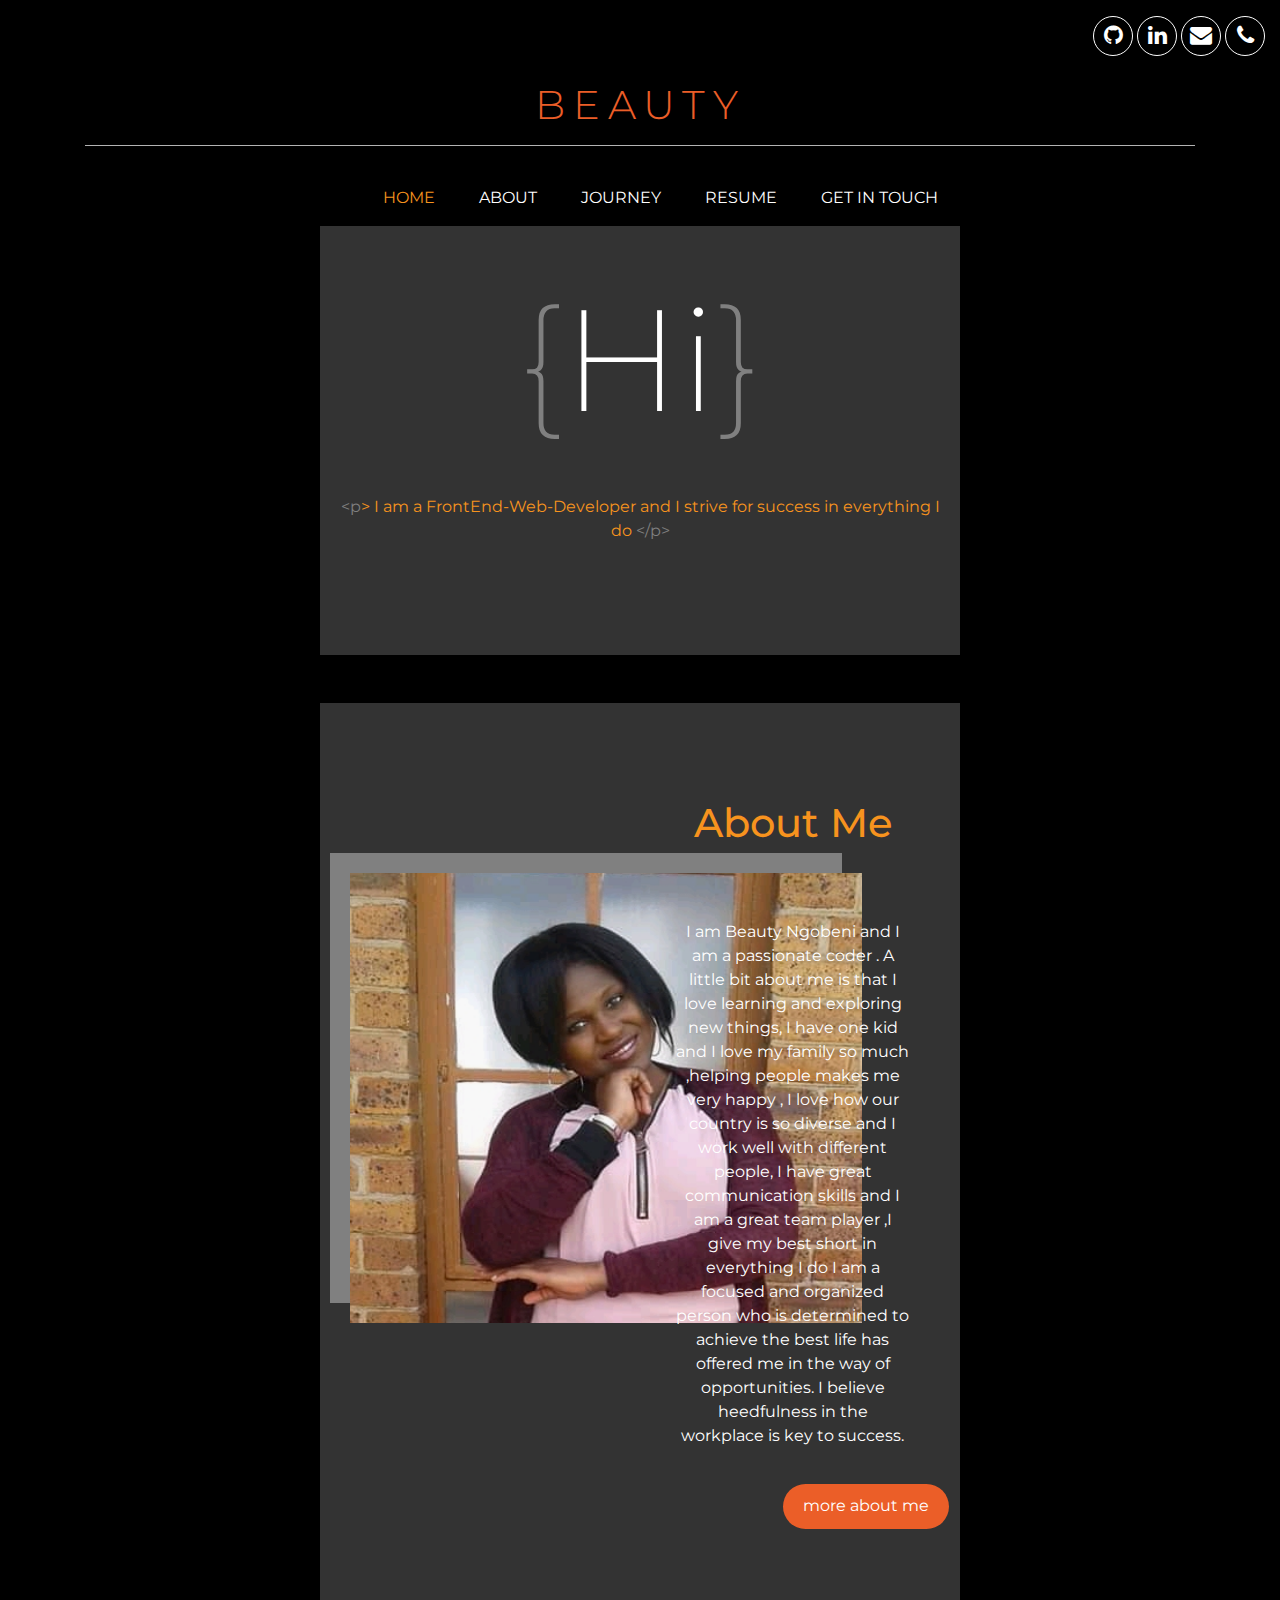
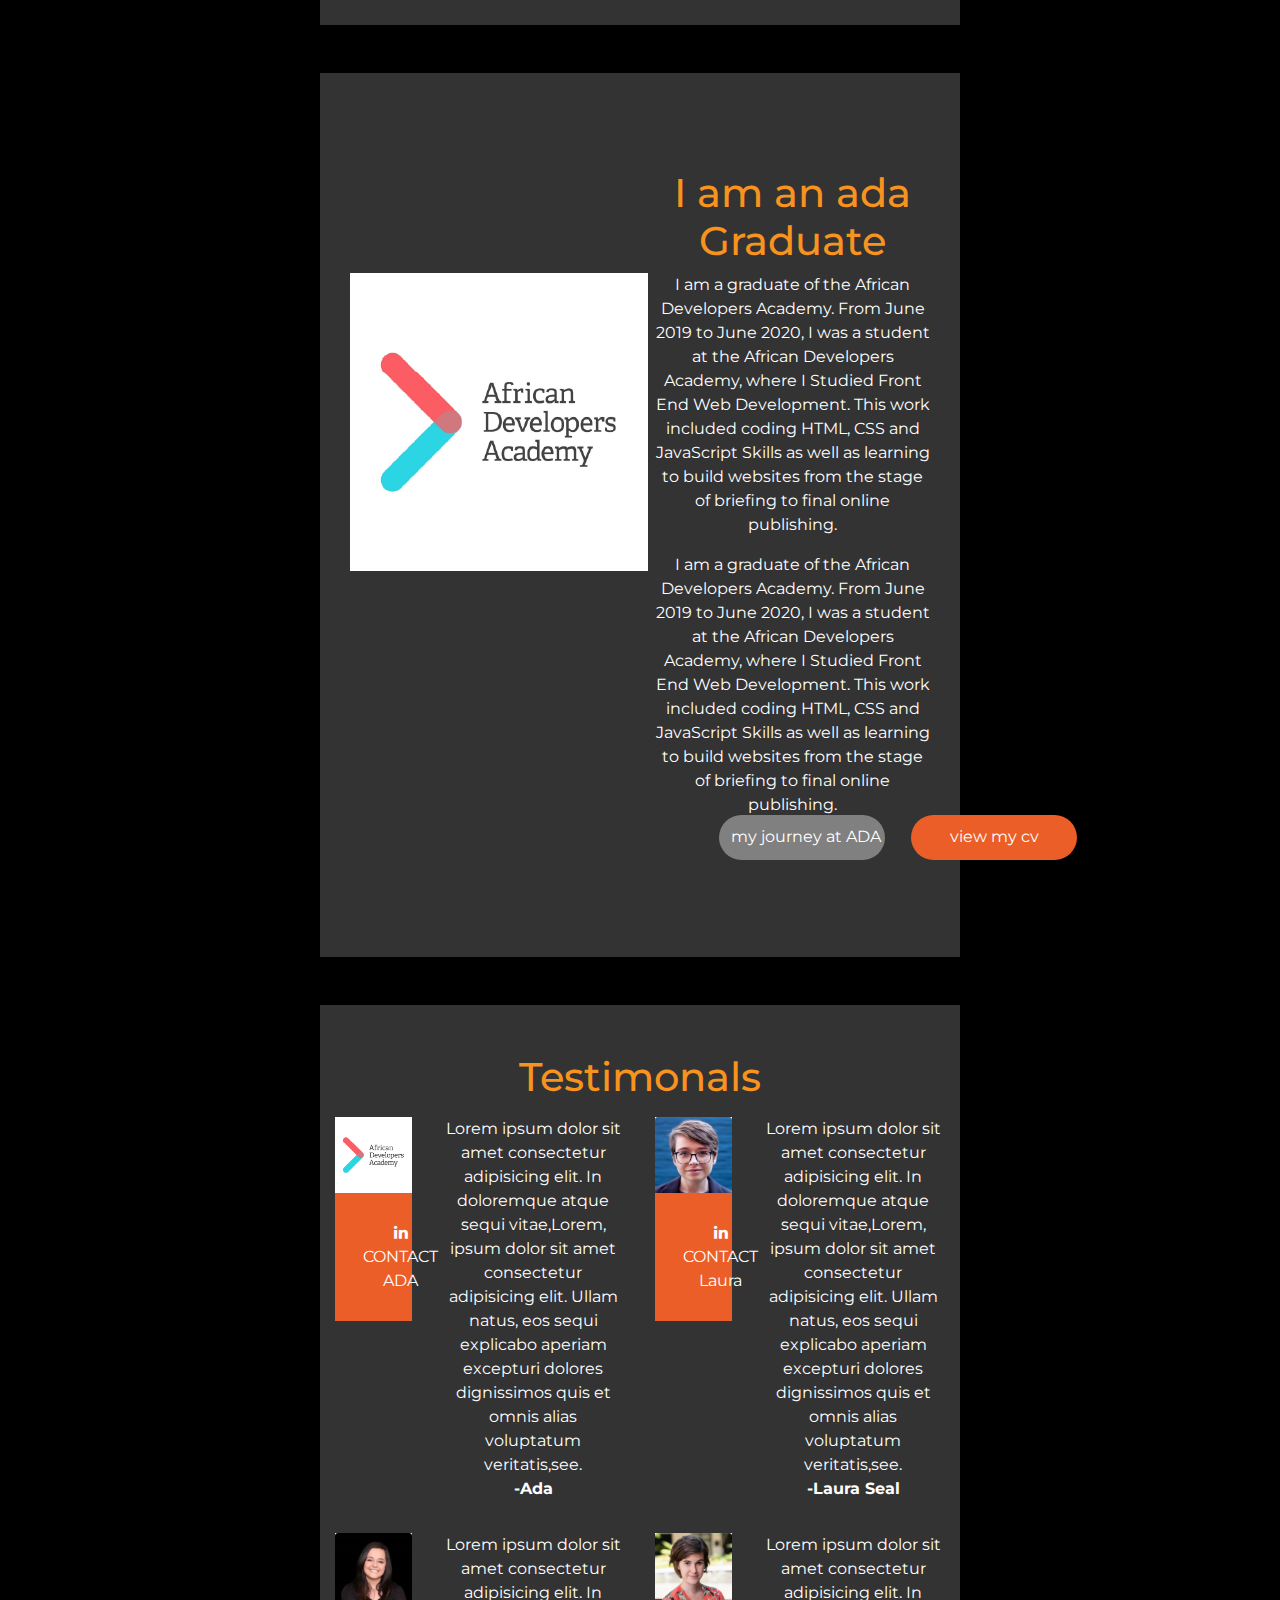
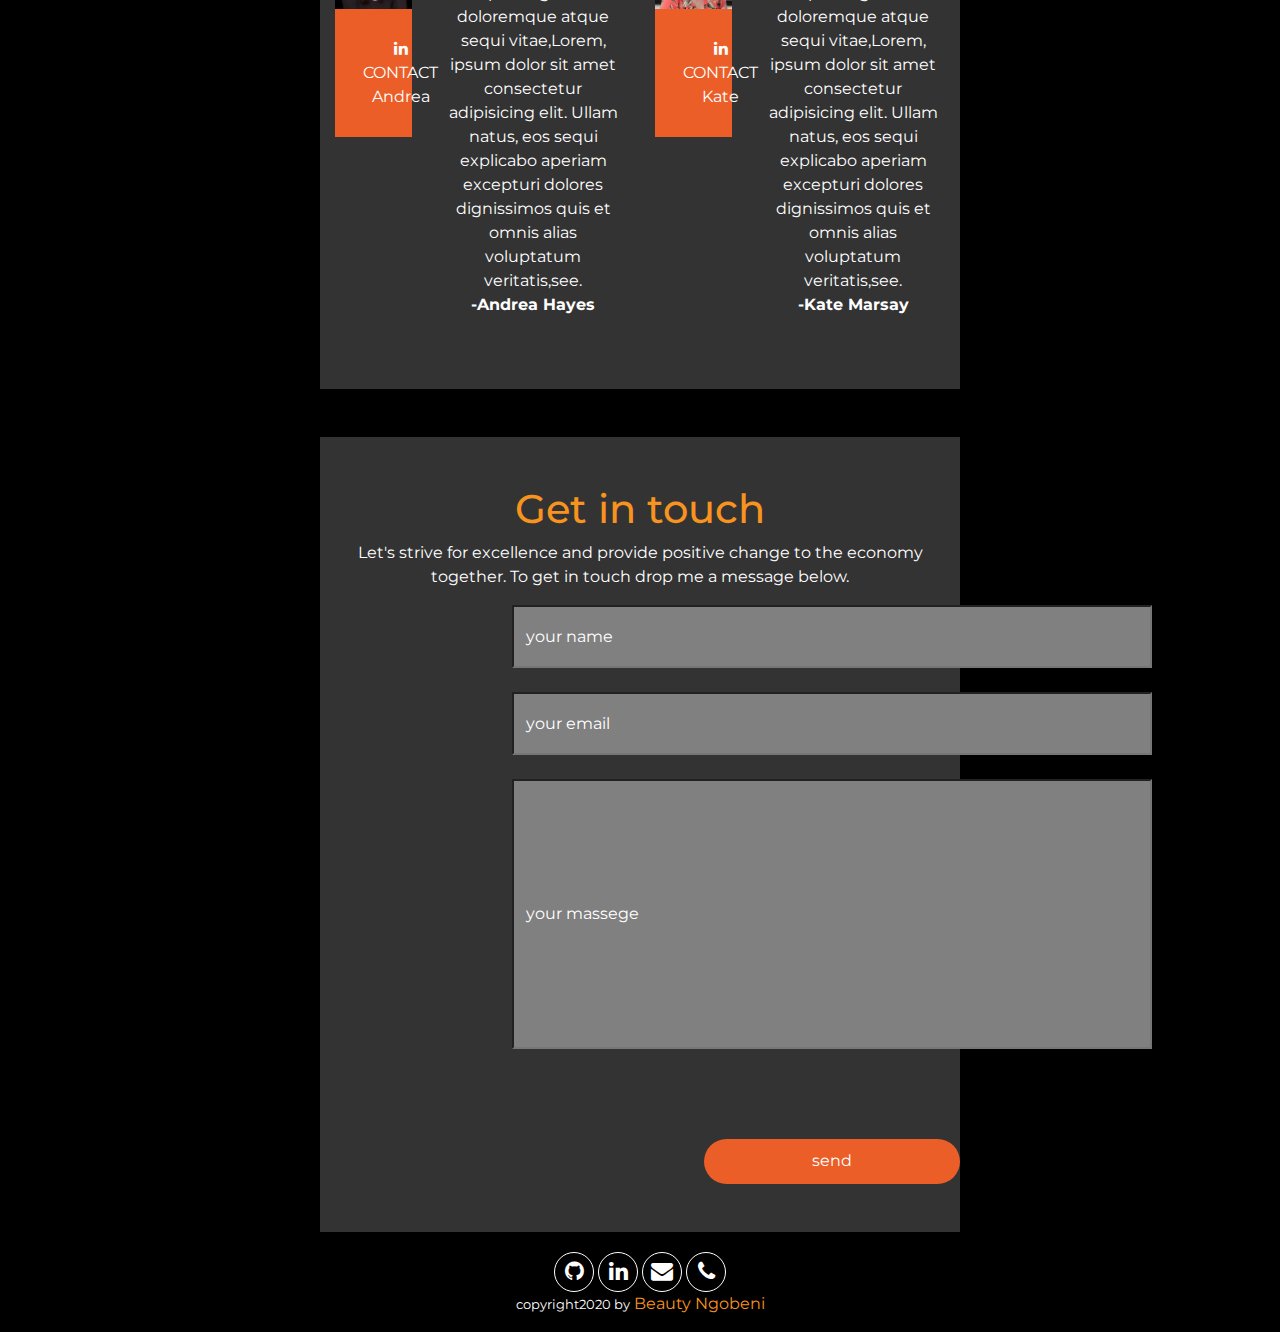
==== commit 932d07c7: "progress on my website" ====
--- a/index.html
+++ b/index.html
@@ -29,7 +29,7 @@
 
 
     <!-- icons -->
-    <div class="container icons">
+    <div class=" col-12 container icons">
         <div class="row my-3">
             <div class="col-10 col-xl-12">
                 <div class="icon"><a href="https://github.com/"><i class="fa fa-github"></i></a></div>
@@ -120,7 +120,7 @@
                         well with different people, I have great communication skills and I am a great team player ,I give my best short in everything I do I am a focused and organized person who is determined to achieve the best life has offered me in
                         the way of opportunities. I believe heedfulness in the workplace is key to success.
                     </p>
-                    <button type="button" class="btn butto ">more about me</button>
+                    <a href=""><button type="button" class="btn butto ">more about me</button></a>
                 </div>
 
 
--- a/CSS/stylesheets.css
+++ b/CSS/stylesheets.css
@@ -1,378 +1,379 @@
-body {
-    background-color: black;
-    font-family: 'Montserrat', sans-serif;
-    font-size: 1em;
-    color: white;
-}
-
-
-/* *{
+        body {
+            background-color: black;
+            font-family: 'Montserrat', sans-serif;
+            font-size: 1em;
+            color: white;
+        }
+        /* *{
      box-sizing: border-box;
  } */
-
-html {
-    overflow-x: hidden;
-}
-
-
-/* Fonts */
-
-h1 {
-    font-weight: 500;
-}
-
-
-/* general styles */
-
-.dark-grey {
-    background: #333333;
-}
-
-.hide-on-mobile {
-    display: none;
-}
-
-.butto {
-    color: white;
-    background: #eb5e28;
-    width: 60vw;
-    height: 7vh;
-    border-radius: 25px;
-    border-style: none;
-    margin-top: 5vh;
-    margin-left: 10vw;
-    border-style: none;
-}
-
-.buttoTwo {
-    background: gray;
-    border-style: none;
-}
-
-h1.myName {
-    color: #eb5e28;
-    letter-spacing: 0.2em;
-    text-transform: uppercase;
-    font-weight: 300;
-}
-
-h1.tagline {
-    font-weight: 200;
-    font-size: 9em;
-    color: white;
-    margin: 0;
-}
-
-span.lightgrey {
-    color: #808080;
-}
-
-p.tag {
-    color: #f7931e;
-}
-
-
-/* the header section */
-
-
-/* icons */
-
-.icon {
-    display: inline-block;
-    font-size: 22px;
-    border: 1.5px solid white;
-    border-radius: 50%;
-    height: 40px;
-    width: 40px;
-    text-align: center;
-    padding-top: 2px;
-}
-
-.icon a {
-    color: white;
-}
-
-.icon.mobile {
-    float: right;
-    color: white;
-}
-
-
-/* header: name and hr */
-
-hr {
-    width: 100%;
-    border-top: 1px white solid;
-    opacity: 0.7;
-}
-
-.overlay {
-    height: 100%;
-    width: 100%;
-    display: none;
-    position: fixed;
-    z-index: 1;
-    top: 0;
-    left: 0;
-    background-color: rgb(0, 0, 0);
-}
-
-.overlay .icon {
-    float: right;
-    color: white;
-}
-
-.overlay-content ul {
-    list-style: none;
-    font-size: 2em;
-    font-weight: 700;
-}
-
-.overlay-content a {
-    color: white;
-    line-height: 2em;
-}
-
-.overlay-content a.active {
-    color: #f7931e;
-}
-
-.Desktop {
-    display: none;
-}
-
-
-/* about me section  */
-
-.profile-image {
-    box-shadow: -20px -20px gray;
-    margin-top: 2vh;
-    width: 40vw;
-    height: 50vh;
-    border-style: white;
-}
-
-.TestimonalsHeading {
-    margin-top: 15px;
-    font-weight: 400;
-    opacity: 1;
-}
-
-.TestimonalsContactText {
-    font-size: 16px;
-    text-align: center;
-}
-
-.TestimonalsDivs {
-    margin-bottom: 20px;
-}
-
-.orangebox {
-    text-align: center;
-    width: 90px;
-    height: 90px;
-    background: #eb5e28;
-}
-
-.card {
-    border: none;
-    border-radius: 0;
-}
-
-.card-body {
-    background: #eb5e28;
-    color: white;
-}
-
-.testIcons {
-    color: white;
-}
-
-
-/* get in touch section */
-
-.intouchline {
-    margin-top: 20vh;
-}
-
-.touchtext {
-    margin-top: 10vh;
-}
-
-.touch-butto {
-    margin-top: 10vh;
-    margin-left: 20vw;
-}
-
-.email {
-    background: grey;
-    width: 80vw;
-    height: 7vh;
-    margin-left: 10vw;
-}
-
-.massege {
-    background: grey;
-    width: 80vw;
-    height: 30vh;
-    margin-left: 10vw;
-}
-
- ::placeholder {
-    color: white;
-    padding: 10px;
-}
-
-
-/* menu */
-
-.menu {
-    margin-left: 40vw;
-    margin-top: -23vh;
-}
-
-footer {
-    text-align: center;
-    padding-top: 20px;
-}
-
-@media (min-width: 576px) and (orientation: landscape) {}
-
-
-/* // --------------------------------------------------------------Medium devices (tablets) */
-
-@media (min-width: 768px) {
-    .block {
-        height: 30vh;
-    }
-}
-
-
-/* // --------------------------------------------------------------Large devices (ipad pro) */
-
-@media (min-width: 992px) {
-    .show-on-desktop {
-        display: block;
-    }
-    .hide-on-desktop {
-        display: none;
-    }
-    .menu {
-        display: none;
-    }
-    .social-icons {
-        text-align: right;
-    }
-}
-
-@media screen and (min-width: 1200px) {
-    /* the header section */
-    .icons {
-        text-align: right;
-    }
-    #myNav {
-        display: none;
-    }
-    ul.desktop-nav {
-        list-style: none;
-    }
-    ul.desktop-nav li {
-        display: inline-block;
-        margin: 0 20px;
-        text-transform: uppercase;
-    }
-    ul.desktop-nav li a {
-        color: white;
-    }
-    ul.desktop-nav li a.active {
-        color: #f7931e;
-    }
-    .Desktop {
-        display: block;
-        color: white;
-    }
-    .mobile {
-        display: none;
-    }
-    .dots {
-        display: none;
-    }
-    .combined {
-        position: relative;
-        left: 1300px;
-        bottom: -60px;
-    }
-    .aboutpara {
-        position: relative;
-        top: 5vh;
-        padding: 20px;
-        text-align: right;
-    }
-    .myName {
-        text-align: center;
-        color: #eb5e28;
-    }
-    p {
-        display: inline-block;
-        text-align: center;
-    }
-    .butto {
-        display: block;
-        width: 13vw;
-        height: 5vh;
-    }
-    .buttoTwo {
-        margin-top: -2vh;
-        margin-left: 5vw;
-    }
-    .two {
-        margin-top: -5vh;
-        margin-left: 20vw;
-    }
-    .TestimonalsHeading {
-        font-weight: 300;
-        text-align: center;
-        font-size: 2em;
-        width: 20vw;
-        margin-top: 8vh;
-    }
-    .TestimonalImage {
-        width: 10vw;
-        height: 15vh;
-    }
-    .lectureImages {
-        width: 10vw;
-        height: 15vh;
-    }
-    .TestimonalsContent {
-        margin-left: -5vw;
-        width: 20vw;
-    }
-    .firstColums {
-        margin-left: -5vw;
-    }
-    .firstColumsText {
-        margin-left: -20vw;
-    }
-    /* Get-in-touch  section*/
-    .email {
-        background: grey;
-        width: 50vw;
-        height: 7vh;
-        margin-left: 15vw;
-    }
-    .massege {
-        background: grey;
-        width: 50vw;
-        height: 30vh;
-        margin-left: 15vw;
-    }
-    .touch-butto {
-        display: block;
-        width: 20vw;
-        margin-left: 30vw;
-    }
-    footer {
-        display: block;
-    }
-}+        
+        html {
+            overflow-x: hidden;
+        }
+        /* Fonts */
+        
+        h1 {
+            font-weight: 500;
+        }
+        /* general styles */
+        
+        .dark-grey {
+            background: #333333;
+        }
+        
+        .hide-on-mobile {
+            display: none;
+        }
+        
+        .butto {
+            color: white;
+            background: #eb5e28;
+            width: 60vw;
+            height: 7vh;
+            border-radius: 25px;
+            border-style: none;
+            margin-top: 5vh;
+            margin-left: 10vw;
+            border-style: none;
+        }
+        
+        .buttoTwo {
+            background: gray;
+            border-style: none;
+        }
+        
+        h1.myName {
+            color: #eb5e28;
+            letter-spacing: 0.2em;
+            text-transform: uppercase;
+            font-weight: 300;
+        }
+        
+        h1.tagline {
+            font-weight: 200;
+            font-size: 9em;
+            color: white;
+            margin: 0;
+        }
+        
+        span.lightgrey {
+            color: #808080;
+        }
+        
+        p.tag {
+            color: #f7931e;
+        }
+        /* the header section */
+        /* icons */
+        
+        .icon {
+            display: inline-block;
+            font-size: 22px;
+            border: 1.5px solid white;
+            border-radius: 50%;
+            height: 40px;
+            width: 40px;
+            text-align: center;
+            padding-top: 2px;
+        }
+        
+        .icon a {
+            color: white;
+        }
+        
+        .icon.mobile {
+            float: right;
+            color: white;
+        }
+        /* header: name and hr */
+        
+        hr {
+            width: 100%;
+            border-top: 1px white solid;
+            opacity: 0.7;
+        }
+        
+        .overlay {
+            height: 100%;
+            width: 100%;
+            display: none;
+            position: fixed;
+            z-index: 1;
+            top: 0;
+            left: 0;
+            background-color: rgb(0, 0, 0);
+        }
+        
+        .overlay .icon {
+            float: right;
+            color: white;
+        }
+        
+        .overlay-content ul {
+            list-style: none;
+            font-size: 2em;
+            font-weight: 700;
+        }
+        
+        .overlay-content a {
+            color: white;
+            line-height: 2em;
+        }
+        
+        .overlay-content a.active {
+            color: #f7931e;
+        }
+        
+        .Desktop {
+            display: none;
+        }
+        /* about me section  */
+        
+        .profile-image {
+            box-shadow: -20px -20px gray;
+            margin-top: 2vh;
+            width: 40vw;
+            height: 50vh;
+            border-style: white;
+        }
+        
+        .TestimonalsHeading {
+            margin-top: 15px;
+            font-weight: 400;
+            opacity: 1;
+        }
+        
+        .TestimonalsContactText {
+            font-size: 16px;
+            text-align: center;
+        }
+        
+        .TestimonalsDivs {
+            margin-bottom: 20px;
+        }
+        
+        .orangebox {
+            text-align: center;
+            width: 90px;
+            height: 90px;
+            background: #eb5e28;
+        }
+        
+        .card {
+            border: none;
+            border-radius: 0;
+        }
+        
+        .card-body {
+            background: #eb5e28;
+            color: white;
+        }
+        
+        .testIcons {
+            color: white;
+        }
+        /* get in touch section */
+        
+        .intouchline {
+            margin-top: 20vh;
+        }
+        
+        .touchtext {
+            margin-top: 10vh;
+        }
+        
+        .touch-butto {
+            margin-top: 10vh;
+            margin-left: 20vw;
+        }
+        
+        .email {
+            background: grey;
+            width: 80vw;
+            height: 7vh;
+            margin-left: 10vw;
+        }
+        
+        .massege {
+            background: grey;
+            width: 80vw;
+            height: 30vh;
+            margin-left: 10vw;
+        }
+        
+         ::placeholder {
+            color: white;
+            padding: 10px;
+        }
+        /* menu */
+        
+        .menu {
+            margin-left: 40vw;
+            margin-top: -23vh;
+        }
+        
+        footer {
+            text-align: center;
+            padding-top: 20px;
+        }
+        /* about me section */
+        
+        .aboutIcon {
+            background: white;
+            width: 80px;
+            height: 80px;
+            border-radius: 50%;
+            color: black;
+            z-index: 1;
+        }
+        
+        @media (min-width: 576px) and (orientation: landscape) {}
+        /* // --------------------------------------------------------------Medium devices (tablets) */
+        
+        @media (min-width: 768px) {
+            .block {
+                height: 30vh;
+            }
+        }
+        /* // --------------------------------------------------------------Large devices (ipad pro) */
+        
+        @media (min-width: 992px) {
+            .show-on-desktop {
+                display: block;
+            }
+            .hide-on-desktop {
+                display: none;
+            }
+            .menu {
+                display: none;
+            }
+            .social-icons {
+                text-align: right;
+            }
+        }
+        
+        @media (min-width: 1024px) {
+            .dark-grey {
+                width: 50vw;
+            }
+        }
+        
+        @media screen and (min-width: 1200px) {
+            /* the header section */
+            .icons {
+                text-align: right;
+            }
+            #myNav {
+                display: none;
+            }
+            ul.desktop-nav {
+                list-style: none;
+            }
+            ul.desktop-nav li {
+                display: inline-block;
+                margin: 0 20px;
+                text-transform: uppercase;
+            }
+            ul.desktop-nav li a {
+                color: white;
+            }
+            ul.desktop-nav li a.active {
+                color: #f7931e;
+            }
+            .Desktop {
+                display: block;
+                color: white;
+            }
+            .mobile {
+                display: none;
+            }
+            .aboutpara {
+                position: relative;
+                top: 5vh;
+                padding: 20px;
+                text-align: right;
+            }
+            .myName {
+                text-align: center;
+                color: #eb5e28;
+            }
+            p {
+                display: inline-block;
+                text-align: center;
+            }
+            .butto {
+                display: block;
+                width: 13vw;
+                height: 5vh;
+            }
+            .buttoTwo {
+                margin-top: -2vh;
+                margin-left: 5vw;
+            }
+            .two {
+                margin-top: -5vh;
+                margin-left: 20vw;
+            }
+            .TestimonalsHeading {
+                font-weight: 300;
+                text-align: center;
+                font-size: 2em;
+                width: 20vw;
+                margin-top: 8vh;
+            }
+            .TestimonalImage {
+                width: 10vw;
+                height: 15vh;
+            }
+            .lectureImages {
+                width: 10vw;
+                height: 15vh;
+            }
+            .TestimonalsContent {
+                margin-left: -5vw;
+                width: 20vw;
+            }
+            .firstColums {
+                margin-left: -5vw;
+            }
+            .firstColumsText {
+                margin-left: -20vw;
+            }
+            /* Get-in-touch  section*/
+            .email {
+                background: grey;
+                width: 50vw;
+                height: 7vh;
+                margin-left: 15vw;
+            }
+            .massege {
+                background: grey;
+                width: 50vw;
+                height: 30vh;
+                margin-left: 15vw;
+            }
+            .touch-butto {
+                display: block;
+                width: 20vw;
+                margin-left: 30vw;
+            }
+            footer {
+                display: block;
+            }
+            /* about two */
+            .bunner {
+                background: #eb5e28;
+                color: black;
+                height: 15vh;
+                width: 60vw;
+                margin: auto;
+            }
+            .resume {
+                color: black;
+                font-weight: bold;
+            }
+            .skills {
+                display: block;
+            }
+        }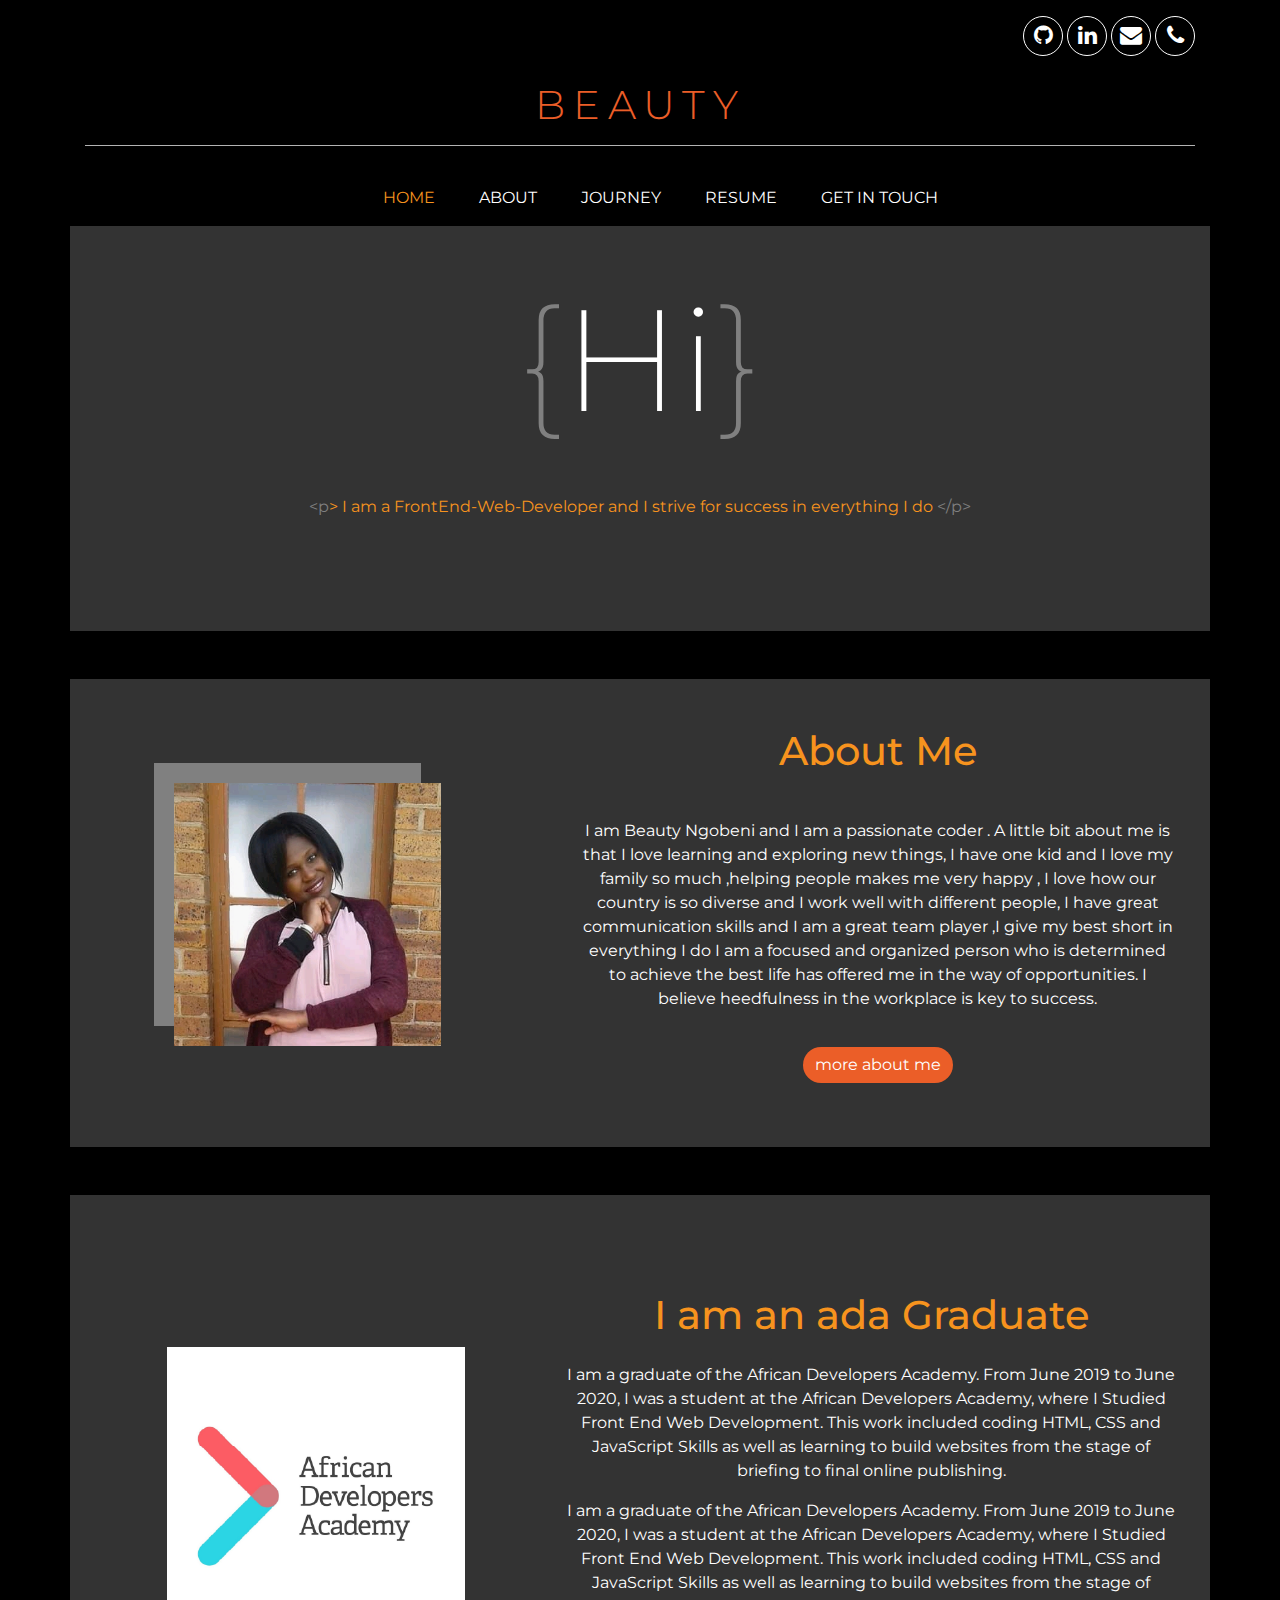
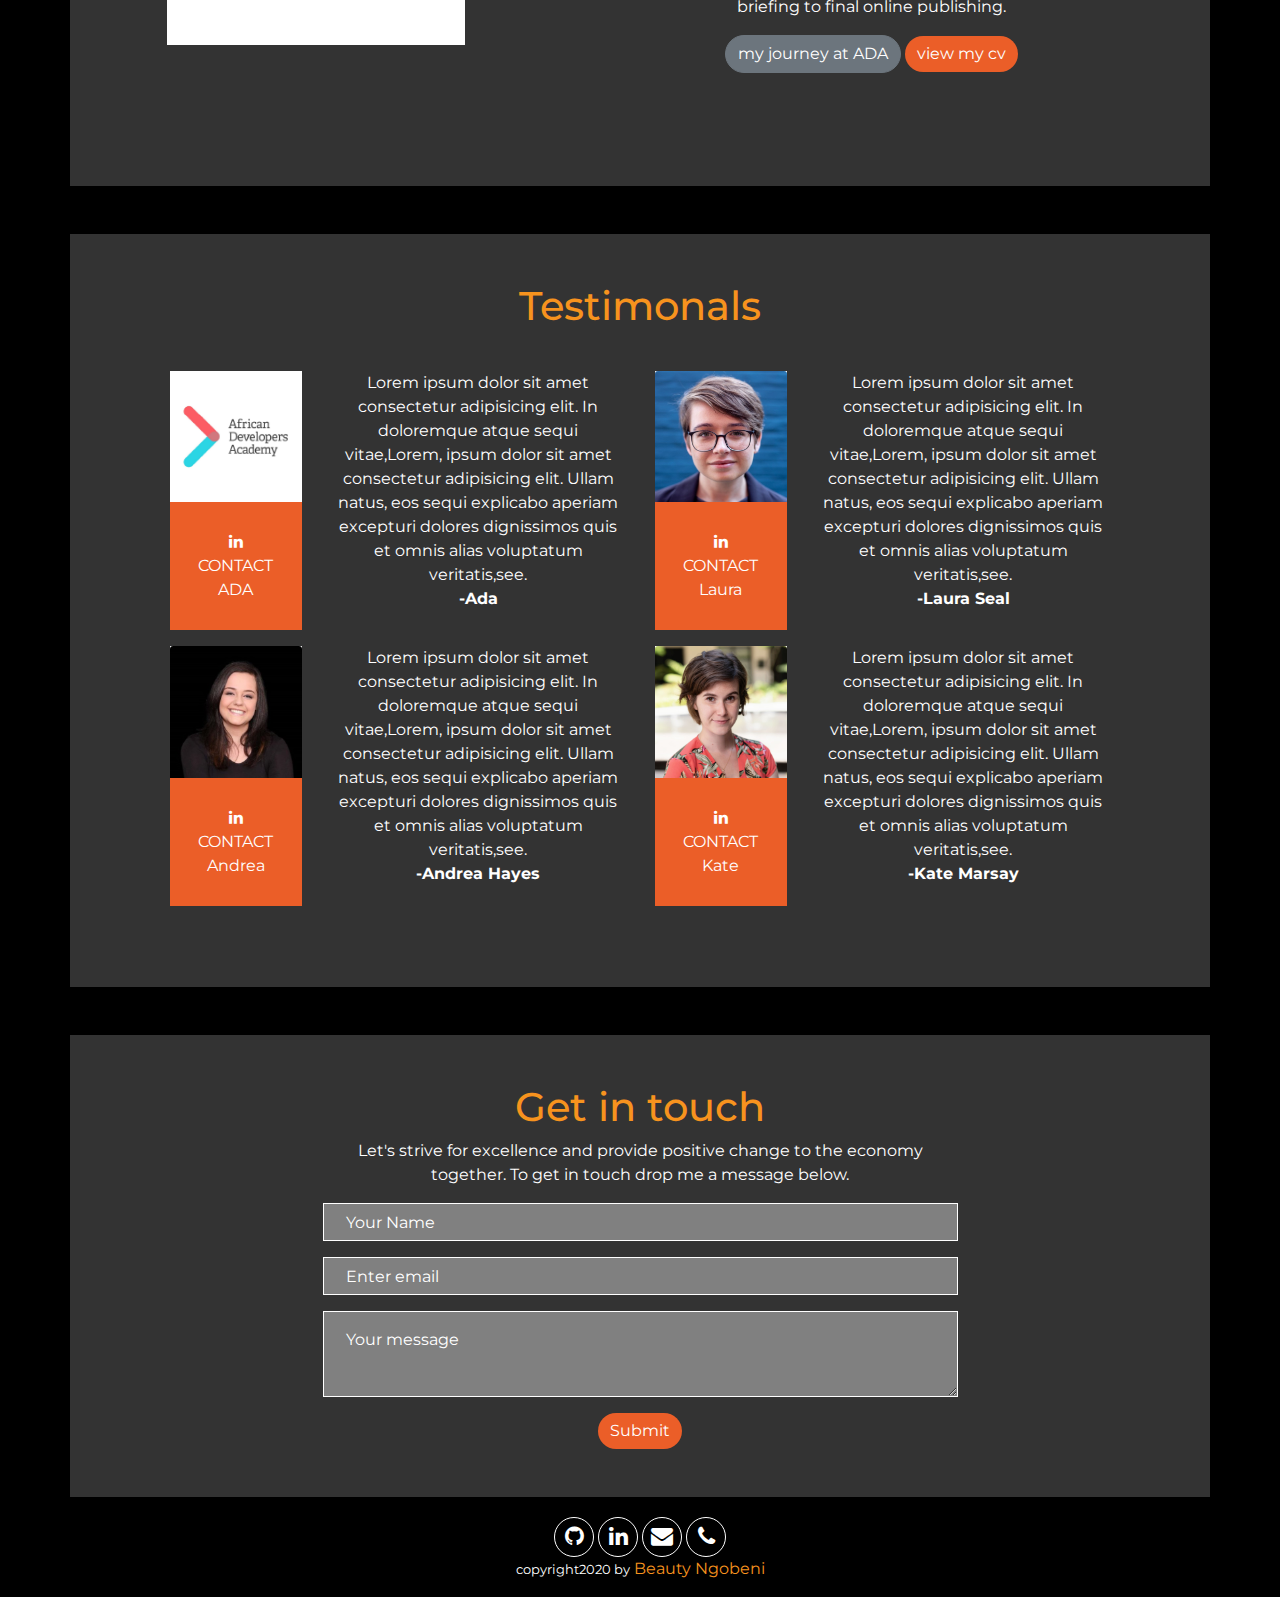
==== commit 70bc1b93: "icons, homepage styling" ====
--- a/index.html
+++ b/index.html
@@ -12,13 +12,20 @@
     <meta property="og:url" content="">
 
     <!-- Bootstrap CSS -->
-    <link rel="stylesheet" href="https://cdnjs.cloudflare.com/ajax/libs/font-awesome/4.7.0/css/font-awesome.min.css">
     <link rel="stylesheet" href="https://stackpath.bootstrapcdn.com/bootstrap/4.5.0/css/bootstrap.min.css">
     <link rel="stylesheet" href="https://maxcdn.bootstrapcdn.com/bootstrap/4.0.0/css/bootstrap.min.css" integrity="sha384-Gn5384xqQ1aoWXA+058RXPxPg6fy4IWvTNh0E263XmFcJlSAwiGgFAW/dAiS6JXm" crossorigin="anonymous">
+
+    <!-- font awesome -->
+    <link rel="stylesheet" href="https://cdnjs.cloudflare.com/ajax/libs/font-awesome/4.7.0/css/font-awesome.min.css">
+
     <!-- Google fonts link -->
     <link href="https://fonts.googleapis.com/css2?family=Montserrat:wght@200;300;400;500&display=swap" rel="stylesheet">
+
+    <!-- custom stylesheet -->
     <link rel="stylesheet" href="CSS/stylesheets.css">
+
     <title>MY Portfolio Website</title>
+
     <!--[if lt IE 9]>
     <script src="https://oss.maxcdn.com/html5shiv/3.7.2/html5shiv.min.js"></script>
     <script src="https://oss.maxcdn.com/respond/1.4.2/respond.min.js"></script>
@@ -29,7 +36,7 @@
 
 
     <!-- icons -->
-    <div class=" col-12 container icons">
+    <div class="container icons">
         <div class="row my-3">
             <div class="col-10 col-xl-12">
                 <div class="icon"><a href="https://github.com/"><i class="fa fa-github"></i></a></div>
@@ -79,11 +86,11 @@
         <div class="row">
             <div class="col-12 text-center">
                 <ul class="desktop-nav">
-                    <li><a href="http://127.0.0.1:5500/index.html" class="active">home</a></li>
-                    <li><a href="http://127.0.0.1:5500/about.html">about</a></li>
-                    <li><a href="http://127.0.0.1:5500/journey.html">journey</a></li>
-                    <li><a href="http://127.0.0.1:5500/Resume.html">resume</a></li>
-                    <li><a href="http://127.0.0.1:5500/getintouch.html">get in touch</a></li>
+                    <li><a href="index.html" class="active">home</a></li>
+                    <li><a href="about.html">about</a></li>
+                    <li><a href="journey.html">journey</a></li>
+                    <li><a href="Resume.html">resume</a></li>
+                    <li><a href="getintouch.html">get in touch</a></li>
                 </ul>
                 </ul>
             </div>
@@ -104,23 +111,24 @@
 
     <!-- about me section -->
     <section class="container dark-grey py-5 mt-5 ">
-        <div class="container my-5">
             <div class="row">
 
                 <!-- about me content for desktop only -->
-                <div class=" text-center col-6 offset-6">
+                <div class=" text-center col-7 offset-5">
                     <h1 class="mt-12 hide-on-mobile show-on-desktop" style="color: #f7931e;">About Me</h1>
                 </div>
-                <div class=" text-center col-6 hide-on-mobile show-on-desktop">
+                <div class=" text-center col-5 hide-on-mobile show-on-desktop">
                     <img class="profile-image" src="Assets/portfolio Image.png" alt="Potrait of Miss Beauty Ngobeni">
                 </div>
-                <div class=" text-center col-6 hide-on-mobile show-on-desktop">
+                <div class=" text-center col-7 hide-on-mobile show-on-desktop py-3">
                     <p class="myName aboutpara" style="color:white">
                         I am Beauty Ngobeni and I am a passionate coder . A little bit about me is that I love learning and exploring new things, I have one kid and I love my family so much ,helping people makes me very happy , I love how our country is so diverse and I work
                         well with different people, I have great communication skills and I am a great team player ,I give my best short in everything I do I am a focused and organized person who is determined to achieve the best life has offered me in
                         the way of opportunities. I believe heedfulness in the workplace is key to success.
                     </p>
-                    <a href=""><button type="button" class="btn butto ">more about me</button></a>
+                    <div class="text-center">
+                       <a href="about.html" class="btn btn-primary">more about me</a>
+                    </div>
                 </div>
 
 
@@ -139,14 +147,15 @@
                                 so diverse and I work well with different people, I have great communication skills and I am a great team player ,I give my best short in everything I do I am a focused and organized person who is determined to achieve
                                 the best life has offered me in the way of opportunities. I believe heedfulness in the workplace is key to success.</p>
 
-                            <button type="button" class="btn butto ">more about me</button>
-
-
-                        </div>
-                    </div>
-                </div>
-            </div>
-        </div>
+                            <div class="text-center">
+                                <a href="about.html" class="btn btn-primary">more about me</a>
+                            </div>
+
+
+                        </div>
+                    </div>
+                </div>
+            </div>
     </section>
 
 
@@ -156,13 +165,13 @@
             <div class="row">
 
                 <!-- I am a graduate section for desktop -->
-                <div class=" text-center col-6 offset-6 hide-on-mobile show-on-desktop">
+                <div class=" text-center col-7 offset-5 hide-on-mobile show-on-desktop">
                     <h1 class="grades" style="color: #f7931e">I am an ada Graduate</h1>
                 </div>
-                <div class=" text-center col-6 hide-on-mobile show-on-desktop">
+                <div class=" text-center col-5 hide-on-mobile show-on-desktop">
                     <img src="Assets/images/adaTwo.png" alt="ADA Logo">
                 </div>
-                <div class=" text-center col-6 hide-on-mobile show-on-desktop">
+                <div class=" text-center col-7 hide-on-mobile show-on-desktop py-3">
                     <p class="myName" style="color:white">I am a graduate of the African Developers Academy. From June 2019 to June 2020, I was a student at the African Developers Academy, where I Studied Front End Web Development. This work included coding HTML, CSS and JavaScript Skills
                         as well as learning to build websites from the stage of briefing to final online publishing.
                     </p>
@@ -171,8 +180,8 @@
                         as well as learning to build websites from the stage of briefing to final online publishing.
                     </p>
                     <div class="but">
-                        <button type="button" class="btn butto  buttoTwo">my journey at ADA</button>
-                        <button type="button" class="btn butto two ">view my cv</button>
+                        <a href="journey.html" class="btn btn-secondary">my journey at ADA</a>
+                        <a href="Resume.html" class="btn btn-primary">view my cv</a>
                     </div>
                 </div>
 
@@ -213,111 +222,113 @@
                 <h1 style="color: #f7931e ">Testimonals</h1>
             </div>
 
-            <!-- testimony 1 -->
-            <div class="col-12 col-xl-6 my-2">
-                <div class="row">
-                    <div class="col-5 col-xl-4">
-                        <div class="card ">
-                            <img src="Assets/images/adaTwo.png " class="card-img-top" alt=" ADA Logo ">
-                            <div class="card-body ContactDiv ">
-                                <!-- linKedIn icon -->
-                                <div class="p-2">
-
-                                    <p class="card-text TestimonalsContactText ">
-                                        <a href="https://www.linkedin.com/in/kate-marsay/ "> <i class="fa fa-linkedin testIcons"></i></a> <br>CONTACT <br> ADA</p>
+            <div class="testimonials row">
+                <!-- testimony 1 -->
+                <div class="col-12 col-lg-6 my-2">
+                    <div class="row">
+                        <div class="col-5 col-lg-4">
+                            <div class="card ">
+                                <img src="Assets/images/adaTwo.png " class="card-img-top" alt=" ADA Logo ">
+                                <div class="card-body ContactDiv ">
+                                    <!-- linKedIn icon -->
+                                    <div class="p-2">
+
+                                        <p class="card-text TestimonalsContactText ">
+                                            <a href="https://www.linkedin.com/in/kate-marsay/ "> <i class="fa fa-linkedin testIcons"></i></a> <br>CONTACT <br> ADA</p>
+                                    </div>
                                 </div>
                             </div>
                         </div>
-                    </div>
-                    <div class="col-7 col-xl-8">
-                        <p>
-                            Lorem ipsum dolor sit amet consectetur adipisicing elit. In doloremque atque sequi vitae,Lorem, ipsum dolor sit amet consectetur adipisicing elit. Ullam natus, eos sequi explicabo aperiam excepturi dolores dignissimos quis et omnis alias voluptatum veritatis,see.
-
-                            <br>
-                            <strong>-Ada</strong>
-                        </p>
-                    </div>
-                </div>
-            </div>
-
-            <!-- testimony 2 -->
-            <div class="col-12 col-xl-6 my-2">
-                <div class="row">
-                    <div class="col-5 col-xl-4">
-                        <div class="card ">
-                            <img src="Assets/images/0.jpg " class="card-img-top" alt="Potrait of Laura Seal ">
-                            <div class="card-body ContactDiv ">
-                                <!-- linKedIn icon -->
-                                <div class="p-2">
-
-                                    <p class="card-text TestimonalsContactText ">
-                                        <a href="https://www.linkedin.com/in/kate-marsay/ "> <i class="fa fa-linkedin testIcons"></i></a> <br>CONTACT <br> Laura</p>
+                        <div class="col-7 col-lg-8">
+                            <p>
+                                Lorem ipsum dolor sit amet consectetur adipisicing elit. In doloremque atque sequi vitae,Lorem, ipsum dolor sit amet consectetur adipisicing elit. Ullam natus, eos sequi explicabo aperiam excepturi dolores dignissimos quis et omnis alias voluptatum veritatis,see.
+
+                                <br>
+                                <strong>-Ada</strong>
+                            </p>
+                        </div>
+                    </div>
+                </div>
+
+                <!-- testimony 2 -->
+                <div class="col-12 col-lg-6 my-2">
+                    <div class="row">
+                        <div class="col-5 col-lg-4">
+                            <div class="card ">
+                                <img src="Assets/images/0.jpg " class="card-img-top" alt="Potrait of Laura Seal ">
+                                <div class="card-body ContactDiv ">
+                                    <!-- linKedIn icon -->
+                                    <div class="p-2">
+
+                                        <p class="card-text TestimonalsContactText ">
+                                            <a href="https://www.linkedin.com/in/kate-marsay/ "> <i class="fa fa-linkedin testIcons"></i></a> <br>CONTACT <br> Laura</p>
+                                    </div>
+
                                 </div>
-
-                            </div>
-                        </div>
-                    </div>
-                    <div class="col-7 col-xl-8">
-                        <p>
-                            Lorem ipsum dolor sit amet consectetur adipisicing elit. In doloremque atque sequi vitae,Lorem, ipsum dolor sit amet consectetur adipisicing elit. Ullam natus, eos sequi explicabo aperiam excepturi dolores dignissimos quis et omnis alias voluptatum veritatis,see.
-
-                            <br>
-                            <strong>-Laura Seal</strong>
-                        </p>
-                    </div>
-                </div>
-            </div>
-
-            <!-- testimony 3-->
-            <div class="col-12 col-xl-6 my-2">
-                <div class="row">
-                    <div class="col-5 col-xl-4">
-                        <div class="card ">
-                            <img src="Assets/images/Andea (1).jpg " class="card-img-top" alt="Potrait of Andrea Hayes ">
-                            <div class="card-body ContactDiv ">
-                                <!-- linKedIn icon -->
-                                <div class="p-2">
-
-                                    <p class="card-text TestimonalsContactText ">
-                                        <a href="https://www.linkedin.com/in/kate-marsay/ "> <i class="fa fa-linkedin testIcons"></i></a> <br>CONTACT <br> Andrea</p>
+                            </div>
+                        </div>
+                        <div class="col-7 col-lg-8">
+                            <p>
+                                Lorem ipsum dolor sit amet consectetur adipisicing elit. In doloremque atque sequi vitae,Lorem, ipsum dolor sit amet consectetur adipisicing elit. Ullam natus, eos sequi explicabo aperiam excepturi dolores dignissimos quis et omnis alias voluptatum veritatis,see.
+
+                                <br>
+                                <strong>-Laura Seal</strong>
+                            </p>
+                        </div>
+                    </div>
+                </div>
+
+                <!-- testimony 3-->
+                <div class="col-12 col-lg-6 my-2">
+                    <div class="row">
+                        <div class="col-5 col-lg-4">
+                            <div class="card ">
+                                <img src="Assets/images/Andea (1).jpg " class="card-img-top" alt="Potrait of Andrea Hayes ">
+                                <div class="card-body ContactDiv ">
+                                    <!-- linKedIn icon -->
+                                    <div class="p-2">
+
+                                        <p class="card-text TestimonalsContactText ">
+                                            <a href="https://www.linkedin.com/in/kate-marsay/ "> <i class="fa fa-linkedin testIcons"></i></a> <br>CONTACT <br> Andrea</p>
+                                    </div>
                                 </div>
                             </div>
                         </div>
-                    </div>
-                    <div class="col-7 col-xl-8">
-                        <p>
-                            Lorem ipsum dolor sit amet consectetur adipisicing elit. In doloremque atque sequi vitae,Lorem, ipsum dolor sit amet consectetur adipisicing elit. Ullam natus, eos sequi explicabo aperiam excepturi dolores dignissimos quis et omnis alias voluptatum veritatis,see.
-
-                            <br>
-                            <strong>-Andrea Hayes</strong>
-                        </p>
-                    </div>
-                </div>
-            </div>
-
-            <!-- testimony 4-->
-            <div class="col-12 col-xl-6 my-2">
-                <div class="row">
-                    <div class="col-5 col-xl-4">
-                        <div class="card ">
-                            <img src="Assets/images/kate (1).jpg " class="card-img-top" alt="Potrait of Kate Marsay ">
-                            <div class="card-body ContactDiv ">
-                                <!-- linKedIn icon -->
-                                <div class="p-2">
-
-                                    <p class="card-text TestimonalsContactText ">
-                                        <a href="https://www.linkedin.com/in/kate-marsay/ "> <i class="fa fa-linkedin testIcons"></i></a> <br>CONTACT <br> Kate</p>
+                        <div class="col-7 col-lg-8">
+                            <p>
+                                Lorem ipsum dolor sit amet consectetur adipisicing elit. In doloremque atque sequi vitae,Lorem, ipsum dolor sit amet consectetur adipisicing elit. Ullam natus, eos sequi explicabo aperiam excepturi dolores dignissimos quis et omnis alias voluptatum veritatis,see.
+
+                                <br>
+                                <strong>-Andrea Hayes</strong>
+                            </p>
+                        </div>
+                    </div>
+                </div>
+
+                <!-- testimony 4-->
+                <div class="col-12 col-lg-6 my-2">
+                    <div class="row">
+                        <div class="col-5 col-lg-4">
+                            <div class="card ">
+                                <img src="Assets/images/kate (1).jpg " class="card-img-top" alt="Potrait of Kate Marsay ">
+                                <div class="card-body ContactDiv ">
+                                    <!-- linKedIn icon -->
+                                    <div class="p-2">
+
+                                        <p class="card-text TestimonalsContactText ">
+                                            <a href="https://www.linkedin.com/in/kate-marsay/ "> <i class="fa fa-linkedin testIcons"></i></a> <br>CONTACT <br> Kate</p>
+                                    </div>
                                 </div>
                             </div>
                         </div>
-                    </div>
-                    <div class="col-7 col-xl-8">
-                        <p>
-                            Lorem ipsum dolor sit amet consectetur adipisicing elit. In doloremque atque sequi vitae,Lorem, ipsum dolor sit amet consectetur adipisicing elit. Ullam natus, eos sequi explicabo aperiam excepturi dolores dignissimos quis et omnis alias voluptatum veritatis,see.
-
-                            <br>
-                            <strong>-Kate Marsay</strong>
-                        </p>
+                        <div class="col-7 col-lg-8">
+                            <p>
+                                Lorem ipsum dolor sit amet consectetur adipisicing elit. In doloremque atque sequi vitae,Lorem, ipsum dolor sit amet consectetur adipisicing elit. Ullam natus, eos sequi explicabo aperiam excepturi dolores dignissimos quis et omnis alias voluptatum veritatis,see.
+
+                                <br>
+                                <strong>-Kate Marsay</strong>
+                            </p>
+                        </div>
                     </div>
                 </div>
             </div>
@@ -329,28 +340,25 @@
     <!--Get in  Touch section-->
     <section class="container dark-grey py-5 mt-5 ">
         <div class="row ">
-            <div class="col-12 text-center ">
+            <div class="col-12 col-lg-7 mx-auto text-center ">
                 <h1 style="color: #f7931e ; ">Get in touch</h1>
                 <p>Let's strive for excellence and provide positive change to the economy together. To get in touch drop me a message below.</p>
             </div>
-            <form>
-                <div>
-
-                    <input type="email" class="email" id="exampleFormControlInput1" placeholder="your name">
-                </div>
-                <br>
-                <div>
-
-                    <input type="email" class="email" id="exampleFormControlInput1" placeholder="your email">
-                </div>
-                <br>
-                <div>
-                    <input type="" class="massege" id="exampleFormControlInput1" placeholder="your massege">
-                </div>
-
-            </form>
-
-            <button type="button" class="btn butto  touch-butto">send</button>
+            
+            <div class="col-12 col-lg-7 mx-auto text-center">
+                <form>
+                    <div class="form-group">
+                        <input type="name" class="form-control" placeholder="Your Name">
+                      </div>
+                    <div class="form-group">
+                      <input type="email" class="form-control" placeholder="Enter email">
+                    </div>
+                    <div class="form-group">
+                        <textarea class="form-control" id="exampleFormControlTextarea1" rows="3" placeholder="Your message"></textarea>
+                      </div>
+                    <button type="submit" class="btn btn-primary">Submit</button>
+                  </form>
+            </div>
 
             <!--<input class="butto  text-center " type="button " value="send "> -->
         </div>
--- a/CSS/stylesheets.css
+++ b/CSS/stylesheets.css
@@ -18,6 +18,38 @@
         }
         /* general styles */
         
+        h3 {
+            text-align: center;
+            color: #f7931e;
+        }
+
+        /* buttons */
+        .btn-primary{
+            background: #eb5e28;
+            border: none;
+            border-radius: 50px;
+        }
+        .btn-primary:hover, .btn-primary:focus, .btn-primary:active{
+            background: #f7931e;
+        }
+        .btn-secondary{
+            border-radius: 50px;
+        }
+
+        /* forms */
+        .form-control{
+            background: #808080;
+            border: 1px solid white;
+            border-radius: 0;
+            color: white;
+        }
+        .form-control:focus{
+            background: #808080;
+        }
+        ::placeholder{
+            color: white!important;
+        }
+        
         .dark-grey {
             background: #333333;
         }
@@ -25,23 +57,7 @@
         .hide-on-mobile {
             display: none;
         }
-        
-        .butto {
-            color: white;
-            background: #eb5e28;
-            width: 60vw;
-            height: 7vh;
-            border-radius: 25px;
-            border-style: none;
-            margin-top: 5vh;
-            margin-left: 10vw;
-            border-style: none;
-        }
-        
-        .buttoTwo {
-            background: gray;
-            border-style: none;
-        }
+    
         
         h1.myName {
             color: #eb5e28;
@@ -128,38 +144,32 @@
         .Desktop {
             display: none;
         }
-        /* about me section  */
+        /* about me-page section  */
         
         .profile-image {
             box-shadow: -20px -20px gray;
-            margin-top: 2vh;
-            width: 40vw;
-            height: 50vh;
             border-style: white;
-        }
-        
-        .TestimonalsHeading {
-            margin-top: 15px;
-            font-weight: 400;
-            opacity: 1;
-        }
+            width: 70%;
+            margin: 50px 0;
+        }
+        /* resume-sectiom */
+        
+        .skills {
+            display: block;
+            background: #eb5e28;
+            ;
+        }
+        
+        .resume {
+            color: #f7931e;
+        }
+        /* testmonials section */
         
         .TestimonalsContactText {
             font-size: 16px;
             text-align: center;
         }
         
-        .TestimonalsDivs {
-            margin-bottom: 20px;
-        }
-        
-        .orangebox {
-            text-align: center;
-            width: 90px;
-            height: 90px;
-            background: #eb5e28;
-        }
-        
         .card {
             border: none;
             border-radius: 0;
@@ -183,10 +193,6 @@
             margin-top: 10vh;
         }
         
-        .touch-butto {
-            margin-top: 10vh;
-            margin-left: 20vw;
-        }
         
         .email {
             background: grey;
@@ -206,18 +212,17 @@
             color: white;
             padding: 10px;
         }
-        /* menu */
-        
-        .menu {
-            margin-left: 40vw;
-            margin-top: -23vh;
-        }
+        /* mobile footer sectiov */
         
         footer {
             text-align: center;
             padding-top: 20px;
         }
-        /* about me section */
+        
+        .Beauty {
+            color: #f7931e;
+        }
+        /* about me -page section */
         
         .aboutIcon {
             background: white;
@@ -235,6 +240,16 @@
             .block {
                 height: 30vh;
             }
+            /* about me-page section  */
+        
+            .profile-image {
+                width: 40%;
+            }
+
+            /* testimonials */
+            .testimonials{
+                padding: 25px 100px;
+            }
         }
         /* // --------------------------------------------------------------Large devices (ipad pro) */
         
@@ -250,12 +265,6 @@
             }
             .social-icons {
                 text-align: right;
-            }
-        }
-        
-        @media (min-width: 1024px) {
-            .dark-grey {
-                width: 50vw;
             }
         }
         
@@ -290,7 +299,6 @@
             }
             .aboutpara {
                 position: relative;
-                top: 5vh;
                 padding: 20px;
                 text-align: right;
             }
@@ -302,33 +310,9 @@
                 display: inline-block;
                 text-align: center;
             }
-            .butto {
-                display: block;
-                width: 13vw;
-                height: 5vh;
-            }
-            .buttoTwo {
-                margin-top: -2vh;
-                margin-left: 5vw;
-            }
             .two {
                 margin-top: -5vh;
                 margin-left: 20vw;
-            }
-            .TestimonalsHeading {
-                font-weight: 300;
-                text-align: center;
-                font-size: 2em;
-                width: 20vw;
-                margin-top: 8vh;
-            }
-            .TestimonalImage {
-                width: 10vw;
-                height: 15vh;
-            }
-            .lectureImages {
-                width: 10vw;
-                height: 15vh;
             }
             .TestimonalsContent {
                 margin-left: -5vw;
@@ -353,15 +337,15 @@
                 height: 30vh;
                 margin-left: 15vw;
             }
-            .touch-butto {
-                display: block;
-                width: 20vw;
-                margin-left: 30vw;
-            }
             footer {
                 display: block;
             }
-            /* about two */
+            /* about me section */
+            .profile-image {
+                width: 60%;
+                margin: auto;
+            }
+            /* about me -page */
             .bunner {
                 background: #eb5e28;
                 color: black;
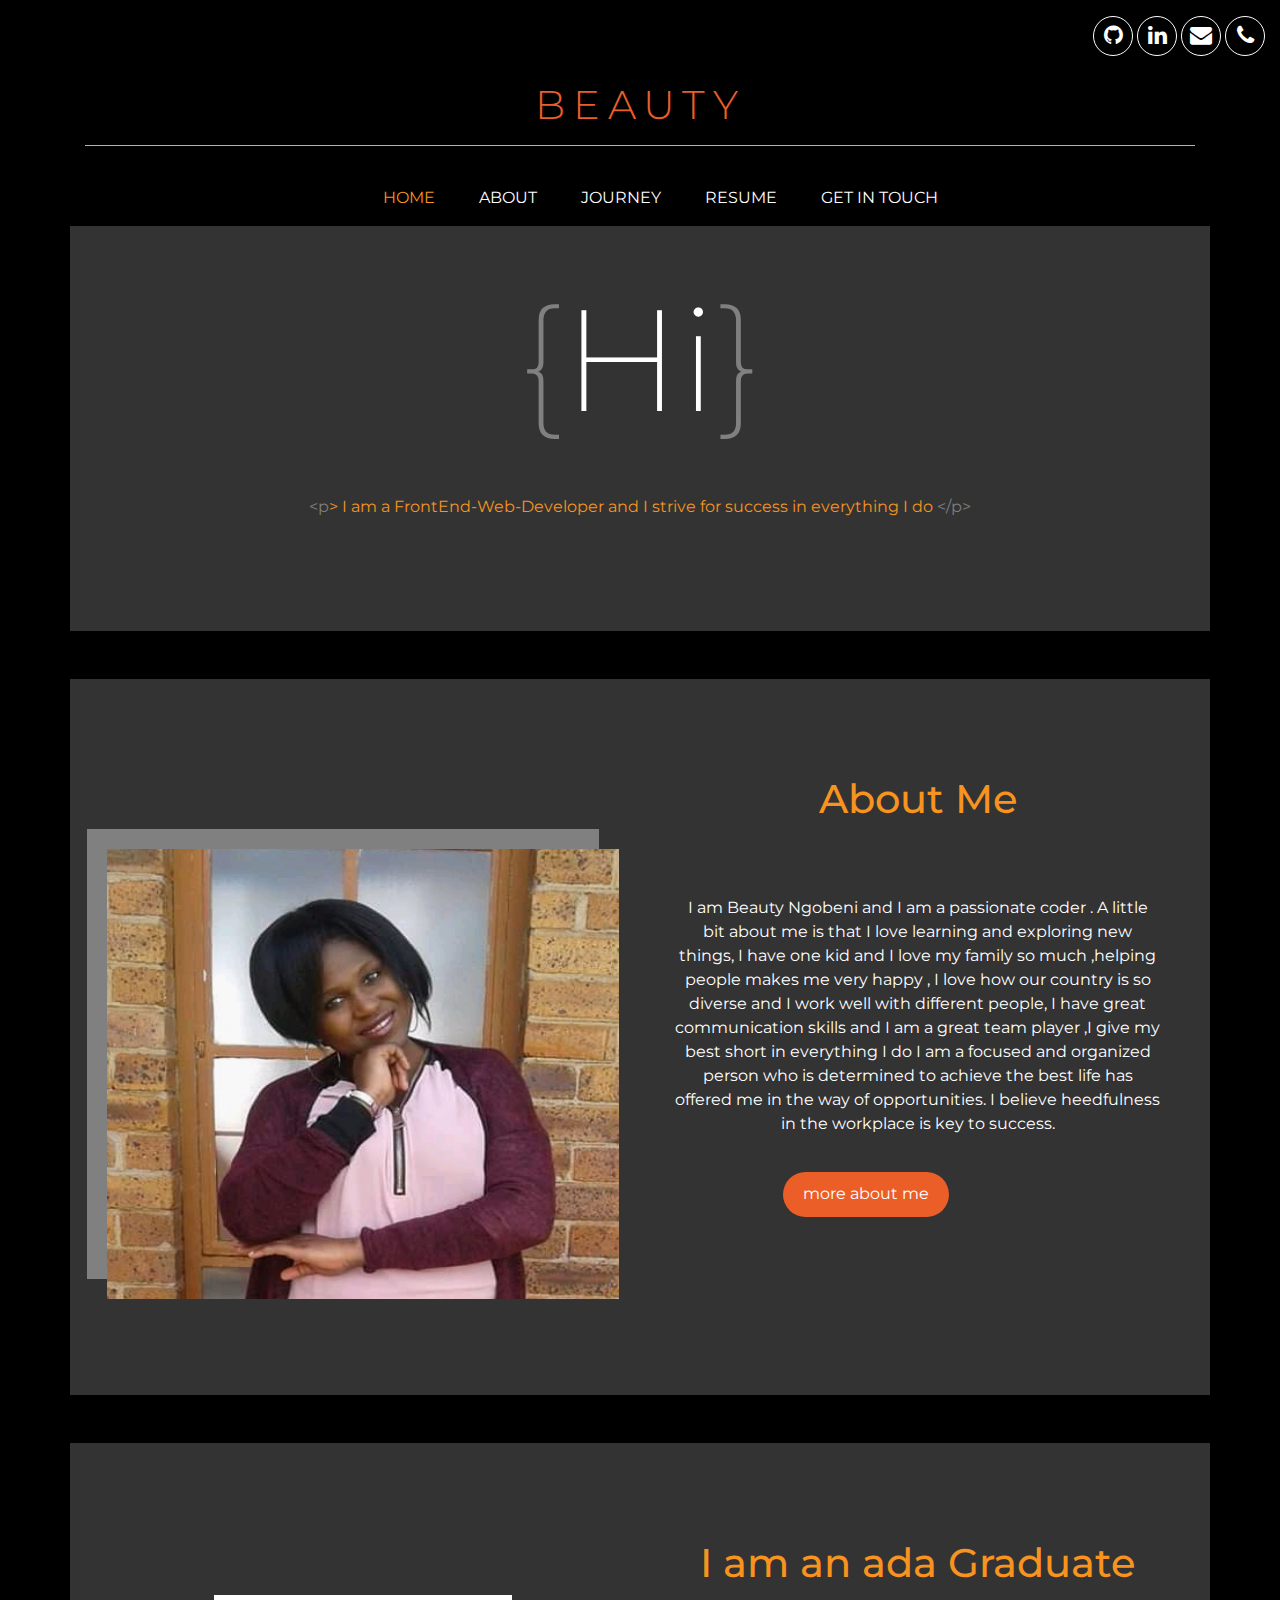
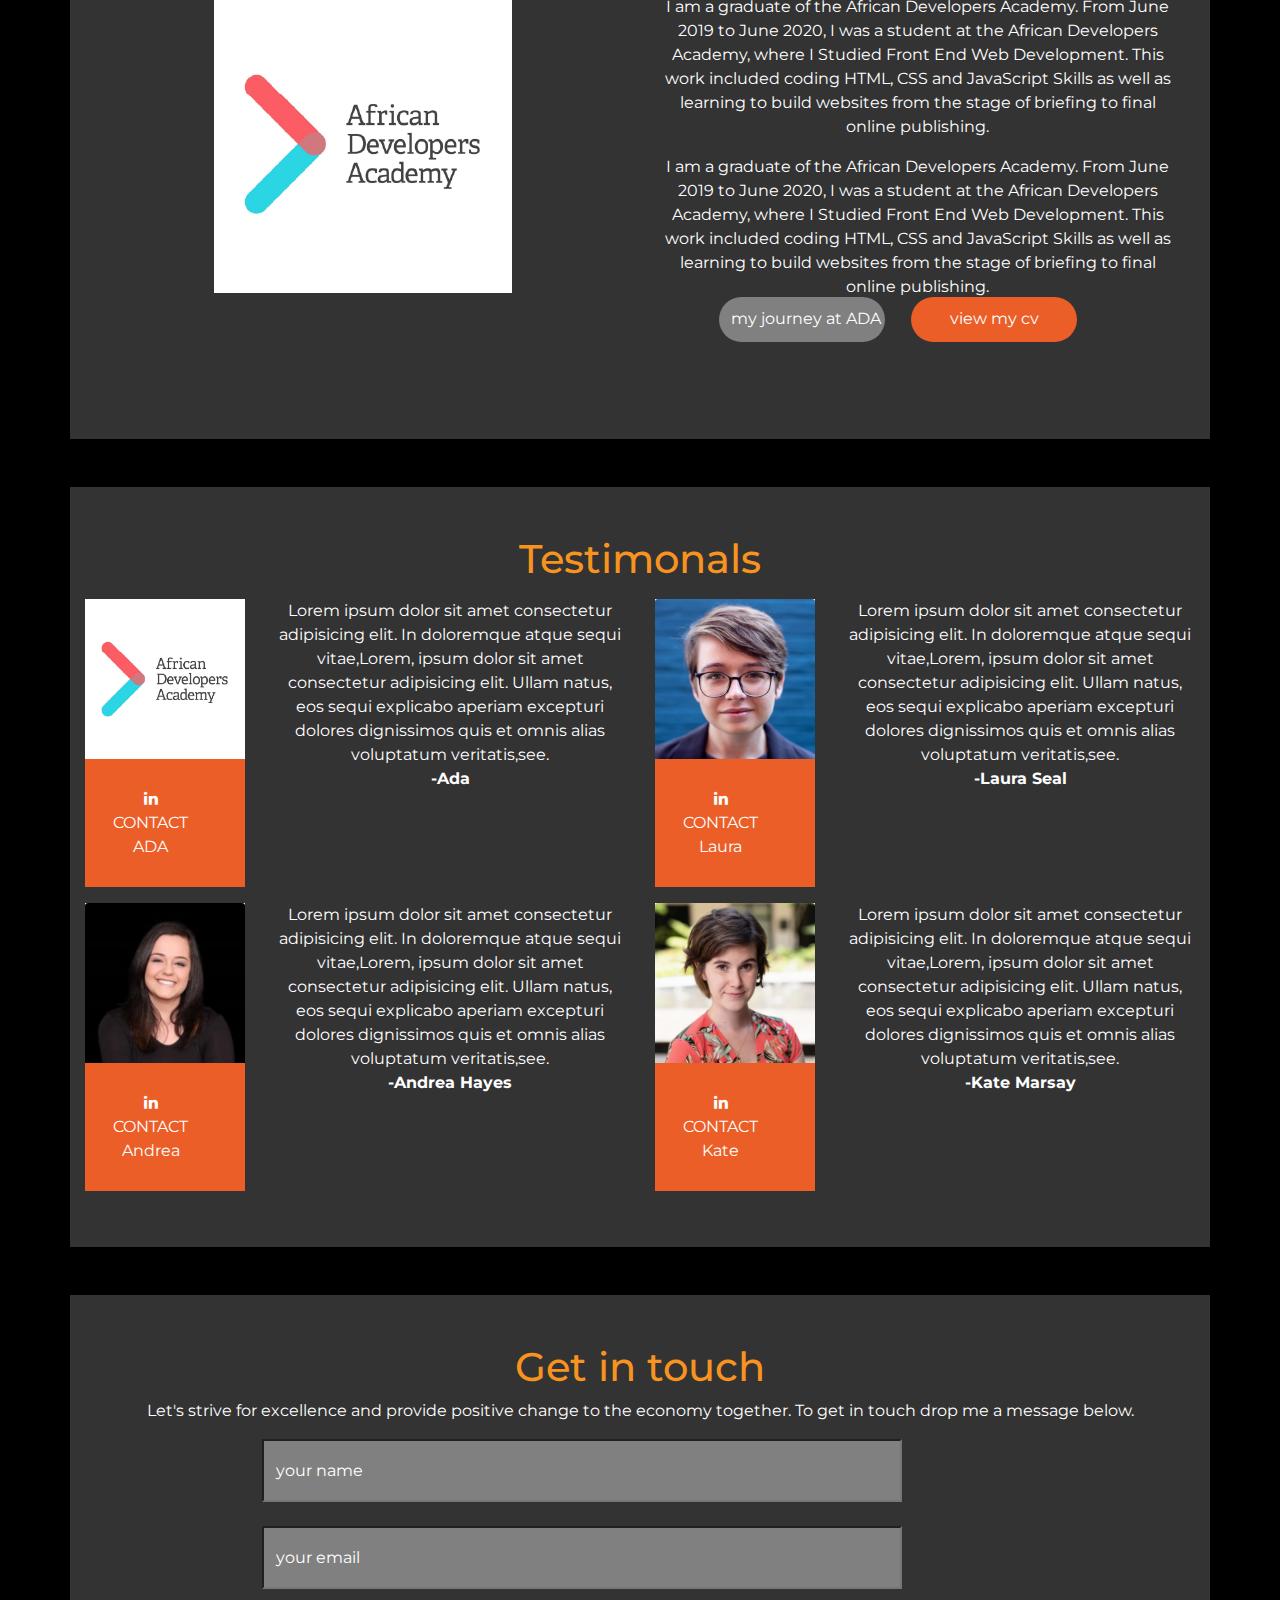
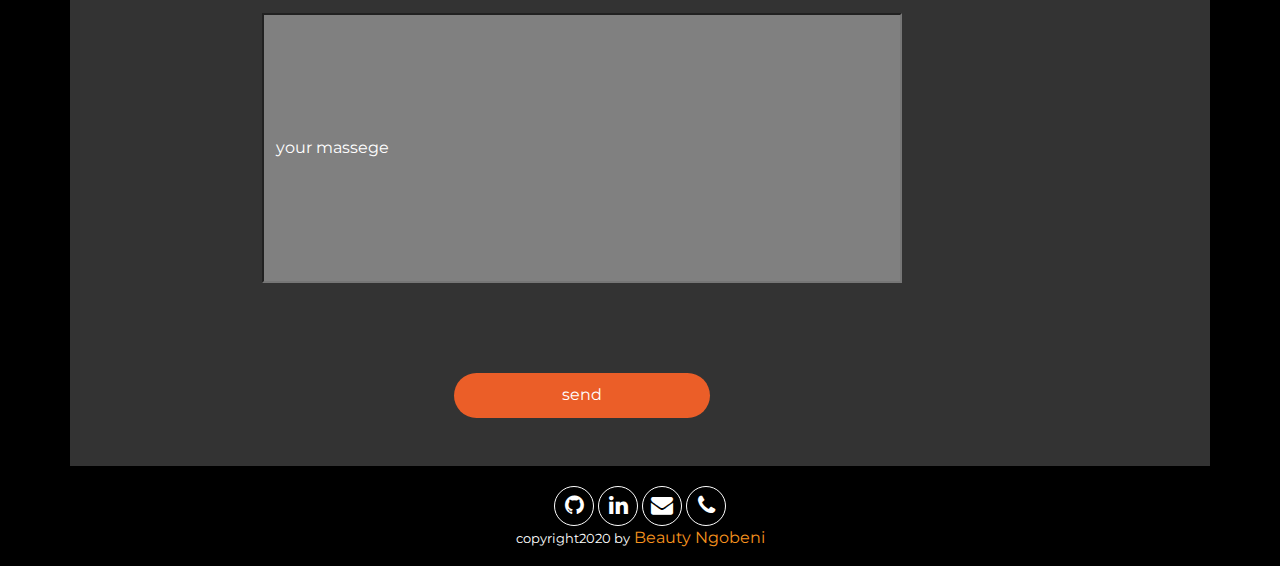
==== commit 93f9d3b2: "Changed the icons so that they work without corrupted font awesome file" ====
--- a/index.html
+++ b/index.html
@@ -12,20 +12,13 @@
     <meta property="og:url" content="">
 
     <!-- Bootstrap CSS -->
+    <link rel="stylesheet" href="https://cdnjs.cloudflare.com/ajax/libs/font-awesome/4.7.0/css/font-awesome.min.css">
     <link rel="stylesheet" href="https://stackpath.bootstrapcdn.com/bootstrap/4.5.0/css/bootstrap.min.css">
     <link rel="stylesheet" href="https://maxcdn.bootstrapcdn.com/bootstrap/4.0.0/css/bootstrap.min.css" integrity="sha384-Gn5384xqQ1aoWXA+058RXPxPg6fy4IWvTNh0E263XmFcJlSAwiGgFAW/dAiS6JXm" crossorigin="anonymous">
-
-    <!-- font awesome -->
-    <link rel="stylesheet" href="https://cdnjs.cloudflare.com/ajax/libs/font-awesome/4.7.0/css/font-awesome.min.css">
-
     <!-- Google fonts link -->
     <link href="https://fonts.googleapis.com/css2?family=Montserrat:wght@200;300;400;500&display=swap" rel="stylesheet">
-
-    <!-- custom stylesheet -->
     <link rel="stylesheet" href="CSS/stylesheets.css">
-
     <title>MY Portfolio Website</title>
-
     <!--[if lt IE 9]>
     <script src="https://oss.maxcdn.com/html5shiv/3.7.2/html5shiv.min.js"></script>
     <script src="https://oss.maxcdn.com/respond/1.4.2/respond.min.js"></script>
@@ -36,7 +29,7 @@
 
 
     <!-- icons -->
-    <div class="container icons">
+    <div class=" col-12 container icons">
         <div class="row my-3">
             <div class="col-10 col-xl-12">
                 <div class="icon"><a href="https://github.com/"><i class="fa fa-github"></i></a></div>
@@ -59,11 +52,11 @@
             <div class="col-12 my-5">
                 <div class="overlay-content text-center">
                     <ul>
-                        <li><a href="http://127.0.0.1:5500/index.html" class="active">home</a></li>
-                        <li><a href="http://127.0.0.1:5500/about.html">about</a></li>
-                        <li><a href="http://127.0.0.1:5500/journey.html">journey</a></li>
-                        <li><a href="http://127.0.0.1:5500/Resume.html">resume</a></li>
-                        <li><a href="http://127.0.0.1:5500/getintouch.html">get in touch</a></li>
+                        <li><a href="index.html" class="active">home</a></li>
+                        <li><a href="about.html">about</a></li>
+                        <li><a href="journey.html">journey</a></li>
+                        <li><a href="Resume.html">resume</a></li>
+                        <li><a href="getintouch.html">get in touch</a></li>
                     </ul>
                 </div>
             </div>
@@ -111,24 +104,23 @@
 
     <!-- about me section -->
     <section class="container dark-grey py-5 mt-5 ">
+        <div class="container my-5">
             <div class="row">
 
                 <!-- about me content for desktop only -->
-                <div class=" text-center col-7 offset-5">
+                <div class=" text-center col-6 offset-6">
                     <h1 class="mt-12 hide-on-mobile show-on-desktop" style="color: #f7931e;">About Me</h1>
                 </div>
-                <div class=" text-center col-5 hide-on-mobile show-on-desktop">
+                <div class=" text-center col-6 hide-on-mobile show-on-desktop">
                     <img class="profile-image" src="Assets/portfolio Image.png" alt="Potrait of Miss Beauty Ngobeni">
                 </div>
-                <div class=" text-center col-7 hide-on-mobile show-on-desktop py-3">
+                <div class=" text-center col-6 hide-on-mobile show-on-desktop">
                     <p class="myName aboutpara" style="color:white">
                         I am Beauty Ngobeni and I am a passionate coder . A little bit about me is that I love learning and exploring new things, I have one kid and I love my family so much ,helping people makes me very happy , I love how our country is so diverse and I work
                         well with different people, I have great communication skills and I am a great team player ,I give my best short in everything I do I am a focused and organized person who is determined to achieve the best life has offered me in
                         the way of opportunities. I believe heedfulness in the workplace is key to success.
                     </p>
-                    <div class="text-center">
-                       <a href="about.html" class="btn btn-primary">more about me</a>
-                    </div>
+                    <a href="about.html"><button type="button" class="btn butto ">more about me</button></a>
                 </div>
 
 
@@ -147,15 +139,14 @@
                                 so diverse and I work well with different people, I have great communication skills and I am a great team player ,I give my best short in everything I do I am a focused and organized person who is determined to achieve
                                 the best life has offered me in the way of opportunities. I believe heedfulness in the workplace is key to success.</p>
 
-                            <div class="text-center">
-                                <a href="about.html" class="btn btn-primary">more about me</a>
-                            </div>
-
-
-                        </div>
-                    </div>
-                </div>
-            </div>
+                            <a href="about.html"><button type="button" class="btn butto ">more about me</button></a>>
+
+
+                        </div>
+                    </div>
+                </div>
+            </div>
+        </div>
     </section>
 
 
@@ -165,13 +156,13 @@
             <div class="row">
 
                 <!-- I am a graduate section for desktop -->
-                <div class=" text-center col-7 offset-5 hide-on-mobile show-on-desktop">
+                <div class=" text-center col-6 offset-6 hide-on-mobile show-on-desktop">
                     <h1 class="grades" style="color: #f7931e">I am an ada Graduate</h1>
                 </div>
-                <div class=" text-center col-5 hide-on-mobile show-on-desktop">
+                <div class=" text-center col-6 hide-on-mobile show-on-desktop">
                     <img src="Assets/images/adaTwo.png" alt="ADA Logo">
                 </div>
-                <div class=" text-center col-7 hide-on-mobile show-on-desktop py-3">
+                <div class=" text-center col-6 hide-on-mobile show-on-desktop">
                     <p class="myName" style="color:white">I am a graduate of the African Developers Academy. From June 2019 to June 2020, I was a student at the African Developers Academy, where I Studied Front End Web Development. This work included coding HTML, CSS and JavaScript Skills
                         as well as learning to build websites from the stage of briefing to final online publishing.
                     </p>
@@ -180,8 +171,8 @@
                         as well as learning to build websites from the stage of briefing to final online publishing.
                     </p>
                     <div class="but">
-                        <a href="journey.html" class="btn btn-secondary">my journey at ADA</a>
-                        <a href="Resume.html" class="btn btn-primary">view my cv</a>
+                        <button type="button" class="btn butto  buttoTwo">my journey at ADA</button>
+                        <button type="button" class="btn butto two ">view my cv</button>
                     </div>
                 </div>
 
@@ -222,113 +213,111 @@
                 <h1 style="color: #f7931e ">Testimonals</h1>
             </div>
 
-            <div class="testimonials row">
-                <!-- testimony 1 -->
-                <div class="col-12 col-lg-6 my-2">
-                    <div class="row">
-                        <div class="col-5 col-lg-4">
-                            <div class="card ">
-                                <img src="Assets/images/adaTwo.png " class="card-img-top" alt=" ADA Logo ">
-                                <div class="card-body ContactDiv ">
-                                    <!-- linKedIn icon -->
-                                    <div class="p-2">
-
-                                        <p class="card-text TestimonalsContactText ">
-                                            <a href="https://www.linkedin.com/in/kate-marsay/ "> <i class="fa fa-linkedin testIcons"></i></a> <br>CONTACT <br> ADA</p>
-                                    </div>
+            <!-- testimony 1 -->
+            <div class="col-12 col-xl-6 my-2">
+                <div class="row">
+                    <div class="col-5 col-xl-4">
+                        <div class="card ">
+                            <img src="Assets/images/adaTwo.png " class="card-img-top" alt=" ADA Logo ">
+                            <div class="card-body ContactDiv ">
+                                <!-- linKedIn icon -->
+                                <div class="p-2">
+
+                                    <p class="card-text TestimonalsContactText ">
+                                        <a href="https://www.linkedin.com/in/kate-marsay/ "> <i class="fa fa-linkedin testIcons"></i></a> <br>CONTACT <br> ADA</p>
                                 </div>
                             </div>
                         </div>
-                        <div class="col-7 col-lg-8">
-                            <p>
-                                Lorem ipsum dolor sit amet consectetur adipisicing elit. In doloremque atque sequi vitae,Lorem, ipsum dolor sit amet consectetur adipisicing elit. Ullam natus, eos sequi explicabo aperiam excepturi dolores dignissimos quis et omnis alias voluptatum veritatis,see.
-
-                                <br>
-                                <strong>-Ada</strong>
-                            </p>
-                        </div>
-                    </div>
-                </div>
-
-                <!-- testimony 2 -->
-                <div class="col-12 col-lg-6 my-2">
-                    <div class="row">
-                        <div class="col-5 col-lg-4">
-                            <div class="card ">
-                                <img src="Assets/images/0.jpg " class="card-img-top" alt="Potrait of Laura Seal ">
-                                <div class="card-body ContactDiv ">
-                                    <!-- linKedIn icon -->
-                                    <div class="p-2">
-
-                                        <p class="card-text TestimonalsContactText ">
-                                            <a href="https://www.linkedin.com/in/kate-marsay/ "> <i class="fa fa-linkedin testIcons"></i></a> <br>CONTACT <br> Laura</p>
-                                    </div>
-
+                    </div>
+                    <div class="col-7 col-xl-8">
+                        <p>
+                            Lorem ipsum dolor sit amet consectetur adipisicing elit. In doloremque atque sequi vitae,Lorem, ipsum dolor sit amet consectetur adipisicing elit. Ullam natus, eos sequi explicabo aperiam excepturi dolores dignissimos quis et omnis alias voluptatum veritatis,see.
+
+                            <br>
+                            <strong>-Ada</strong>
+                        </p>
+                    </div>
+                </div>
+            </div>
+
+            <!-- testimony 2 -->
+            <div class="col-12 col-xl-6 my-2">
+                <div class="row">
+                    <div class="col-5 col-xl-4">
+                        <div class="card ">
+                            <img src="Assets/images/0.jpg " class="card-img-top" alt="Potrait of Laura Seal ">
+                            <div class="card-body ContactDiv ">
+                                <!-- linKedIn icon -->
+                                <div class="p-2">
+
+                                    <p class="card-text TestimonalsContactText ">
+                                        <a href="https://www.linkedin.com/in/kate-marsay/ "> <i class="fa fa-linkedin testIcons"></i></a> <br>CONTACT <br> Laura</p>
+                                </div>
+
+                            </div>
+                        </div>
+                    </div>
+                    <div class="col-7 col-xl-8">
+                        <p>
+                            Lorem ipsum dolor sit amet consectetur adipisicing elit. In doloremque atque sequi vitae,Lorem, ipsum dolor sit amet consectetur adipisicing elit. Ullam natus, eos sequi explicabo aperiam excepturi dolores dignissimos quis et omnis alias voluptatum veritatis,see.
+
+                            <br>
+                            <strong>-Laura Seal</strong>
+                        </p>
+                    </div>
+                </div>
+            </div>
+
+            <!-- testimony 3-->
+            <div class="col-12 col-xl-6 my-2">
+                <div class="row">
+                    <div class="col-5 col-xl-4">
+                        <div class="card ">
+                            <img src="Assets/images/Andea (1).jpg " class="card-img-top" alt="Potrait of Andrea Hayes ">
+                            <div class="card-body ContactDiv ">
+                                <!-- linKedIn icon -->
+                                <div class="p-2">
+
+                                    <p class="card-text TestimonalsContactText ">
+                                        <a href="https://www.linkedin.com/in/kate-marsay/ "> <i class="fa fa-linkedin testIcons"></i></a> <br>CONTACT <br> Andrea</p>
                                 </div>
                             </div>
                         </div>
-                        <div class="col-7 col-lg-8">
-                            <p>
-                                Lorem ipsum dolor sit amet consectetur adipisicing elit. In doloremque atque sequi vitae,Lorem, ipsum dolor sit amet consectetur adipisicing elit. Ullam natus, eos sequi explicabo aperiam excepturi dolores dignissimos quis et omnis alias voluptatum veritatis,see.
-
-                                <br>
-                                <strong>-Laura Seal</strong>
-                            </p>
-                        </div>
-                    </div>
-                </div>
-
-                <!-- testimony 3-->
-                <div class="col-12 col-lg-6 my-2">
-                    <div class="row">
-                        <div class="col-5 col-lg-4">
-                            <div class="card ">
-                                <img src="Assets/images/Andea (1).jpg " class="card-img-top" alt="Potrait of Andrea Hayes ">
-                                <div class="card-body ContactDiv ">
-                                    <!-- linKedIn icon -->
-                                    <div class="p-2">
-
-                                        <p class="card-text TestimonalsContactText ">
-                                            <a href="https://www.linkedin.com/in/kate-marsay/ "> <i class="fa fa-linkedin testIcons"></i></a> <br>CONTACT <br> Andrea</p>
-                                    </div>
+                    </div>
+                    <div class="col-7 col-xl-8">
+                        <p>
+                            Lorem ipsum dolor sit amet consectetur adipisicing elit. In doloremque atque sequi vitae,Lorem, ipsum dolor sit amet consectetur adipisicing elit. Ullam natus, eos sequi explicabo aperiam excepturi dolores dignissimos quis et omnis alias voluptatum veritatis,see.
+
+                            <br>
+                            <strong>-Andrea Hayes</strong>
+                        </p>
+                    </div>
+                </div>
+            </div>
+
+            <!-- testimony 4-->
+            <div class="col-12 col-xl-6 my-2">
+                <div class="row">
+                    <div class="col-5 col-xl-4">
+                        <div class="card ">
+                            <img src="Assets/images/kate (1).jpg " class="card-img-top" alt="Potrait of Kate Marsay ">
+                            <div class="card-body ContactDiv ">
+                                <!-- linKedIn icon -->
+                                <div class="p-2">
+
+                                    <p class="card-text TestimonalsContactText ">
+                                        <a href="https://www.linkedin.com/in/kate-marsay/ "> <i class="fa fa-linkedin testIcons"></i></a> <br>CONTACT <br> Kate</p>
                                 </div>
                             </div>
                         </div>
-                        <div class="col-7 col-lg-8">
-                            <p>
-                                Lorem ipsum dolor sit amet consectetur adipisicing elit. In doloremque atque sequi vitae,Lorem, ipsum dolor sit amet consectetur adipisicing elit. Ullam natus, eos sequi explicabo aperiam excepturi dolores dignissimos quis et omnis alias voluptatum veritatis,see.
-
-                                <br>
-                                <strong>-Andrea Hayes</strong>
-                            </p>
-                        </div>
-                    </div>
-                </div>
-
-                <!-- testimony 4-->
-                <div class="col-12 col-lg-6 my-2">
-                    <div class="row">
-                        <div class="col-5 col-lg-4">
-                            <div class="card ">
-                                <img src="Assets/images/kate (1).jpg " class="card-img-top" alt="Potrait of Kate Marsay ">
-                                <div class="card-body ContactDiv ">
-                                    <!-- linKedIn icon -->
-                                    <div class="p-2">
-
-                                        <p class="card-text TestimonalsContactText ">
-                                            <a href="https://www.linkedin.com/in/kate-marsay/ "> <i class="fa fa-linkedin testIcons"></i></a> <br>CONTACT <br> Kate</p>
-                                    </div>
-                                </div>
-                            </div>
-                        </div>
-                        <div class="col-7 col-lg-8">
-                            <p>
-                                Lorem ipsum dolor sit amet consectetur adipisicing elit. In doloremque atque sequi vitae,Lorem, ipsum dolor sit amet consectetur adipisicing elit. Ullam natus, eos sequi explicabo aperiam excepturi dolores dignissimos quis et omnis alias voluptatum veritatis,see.
-
-                                <br>
-                                <strong>-Kate Marsay</strong>
-                            </p>
-                        </div>
+                    </div>
+                    <div class="col-7 col-xl-8">
+                        <p>
+                            Lorem ipsum dolor sit amet consectetur adipisicing elit. In doloremque atque sequi vitae,Lorem, ipsum dolor sit amet consectetur adipisicing elit. Ullam natus, eos sequi explicabo aperiam excepturi dolores dignissimos quis et omnis alias voluptatum veritatis,see.
+
+                            <br>
+                            <strong>-Kate Marsay</strong>
+                        </p>
                     </div>
                 </div>
             </div>
@@ -340,25 +329,28 @@
     <!--Get in  Touch section-->
     <section class="container dark-grey py-5 mt-5 ">
         <div class="row ">
-            <div class="col-12 col-lg-7 mx-auto text-center ">
+            <div class="col-12 text-center ">
                 <h1 style="color: #f7931e ; ">Get in touch</h1>
                 <p>Let's strive for excellence and provide positive change to the economy together. To get in touch drop me a message below.</p>
             </div>
-            
-            <div class="col-12 col-lg-7 mx-auto text-center">
-                <form>
-                    <div class="form-group">
-                        <input type="name" class="form-control" placeholder="Your Name">
-                      </div>
-                    <div class="form-group">
-                      <input type="email" class="form-control" placeholder="Enter email">
-                    </div>
-                    <div class="form-group">
-                        <textarea class="form-control" id="exampleFormControlTextarea1" rows="3" placeholder="Your message"></textarea>
-                      </div>
-                    <button type="submit" class="btn btn-primary">Submit</button>
-                  </form>
-            </div>
+            <form>
+                <div>
+
+                    <input type="email" class="email" id="exampleFormControlInput1" placeholder="your name">
+                </div>
+                <br>
+                <div>
+
+                    <input type="email" class="email" id="exampleFormControlInput1" placeholder="your email">
+                </div>
+                <br>
+                <div>
+                    <input type="" class="massege" id="exampleFormControlInput1" placeholder="your massege">
+                </div>
+
+            </form>
+
+            <button type="button" class="btn butto  touch-butto">send</button>
 
             <!--<input class="butto  text-center " type="button " value="send "> -->
         </div>
--- a/CSS/stylesheets.css
+++ b/CSS/stylesheets.css
@@ -22,33 +22,6 @@
             text-align: center;
             color: #f7931e;
         }
-
-        /* buttons */
-        .btn-primary{
-            background: #eb5e28;
-            border: none;
-            border-radius: 50px;
-        }
-        .btn-primary:hover, .btn-primary:focus, .btn-primary:active{
-            background: #f7931e;
-        }
-        .btn-secondary{
-            border-radius: 50px;
-        }
-
-        /* forms */
-        .form-control{
-            background: #808080;
-            border: 1px solid white;
-            border-radius: 0;
-            color: white;
-        }
-        .form-control:focus{
-            background: #808080;
-        }
-        ::placeholder{
-            color: white!important;
-        }
         
         .dark-grey {
             background: #333333;
@@ -57,7 +30,23 @@
         .hide-on-mobile {
             display: none;
         }
-    
+        
+        .butto {
+            color: white;
+            background: #eb5e28;
+            width: 60vw;
+            height: 7vh;
+            border-radius: 25px;
+            border-style: none;
+            margin-top: 5vh;
+            margin-left: 10vw;
+            border-style: none;
+        }
+        
+        .buttoTwo {
+            background: gray;
+            border-style: none;
+        }
         
         h1.myName {
             color: #eb5e28;
@@ -148,9 +137,10 @@
         
         .profile-image {
             box-shadow: -20px -20px gray;
+            margin-top: 2vh;
+            width: 40vw;
+            height: 50vh;
             border-style: white;
-            width: 70%;
-            margin: 50px 0;
         }
         /* resume-sectiom */
         
@@ -193,6 +183,10 @@
             margin-top: 10vh;
         }
         
+        .touch-butto {
+            margin-top: 10vh;
+            margin-left: 20vw;
+        }
         
         .email {
             background: grey;
@@ -240,16 +234,6 @@
             .block {
                 height: 30vh;
             }
-            /* about me-page section  */
-        
-            .profile-image {
-                width: 40%;
-            }
-
-            /* testimonials */
-            .testimonials{
-                padding: 25px 100px;
-            }
         }
         /* // --------------------------------------------------------------Large devices (ipad pro) */
         
@@ -299,6 +283,7 @@
             }
             .aboutpara {
                 position: relative;
+                top: 5vh;
                 padding: 20px;
                 text-align: right;
             }
@@ -309,6 +294,15 @@
             p {
                 display: inline-block;
                 text-align: center;
+            }
+            .butto {
+                display: block;
+                width: 13vw;
+                height: 5vh;
+            }
+            .buttoTwo {
+                margin-top: -2vh;
+                margin-left: 5vw;
             }
             .two {
                 margin-top: -5vh;
@@ -337,20 +331,18 @@
                 height: 30vh;
                 margin-left: 15vw;
             }
+            .touch-butto {
+                display: block;
+                width: 20vw;
+                margin-left: 30vw;
+            }
             footer {
                 display: block;
-            }
-            /* about me section */
-            .profile-image {
-                width: 60%;
-                margin: auto;
             }
             /* about me -page */
             .bunner {
                 background: #eb5e28;
                 color: black;
-                height: 15vh;
-                width: 60vw;
                 margin: auto;
             }
             .resume {
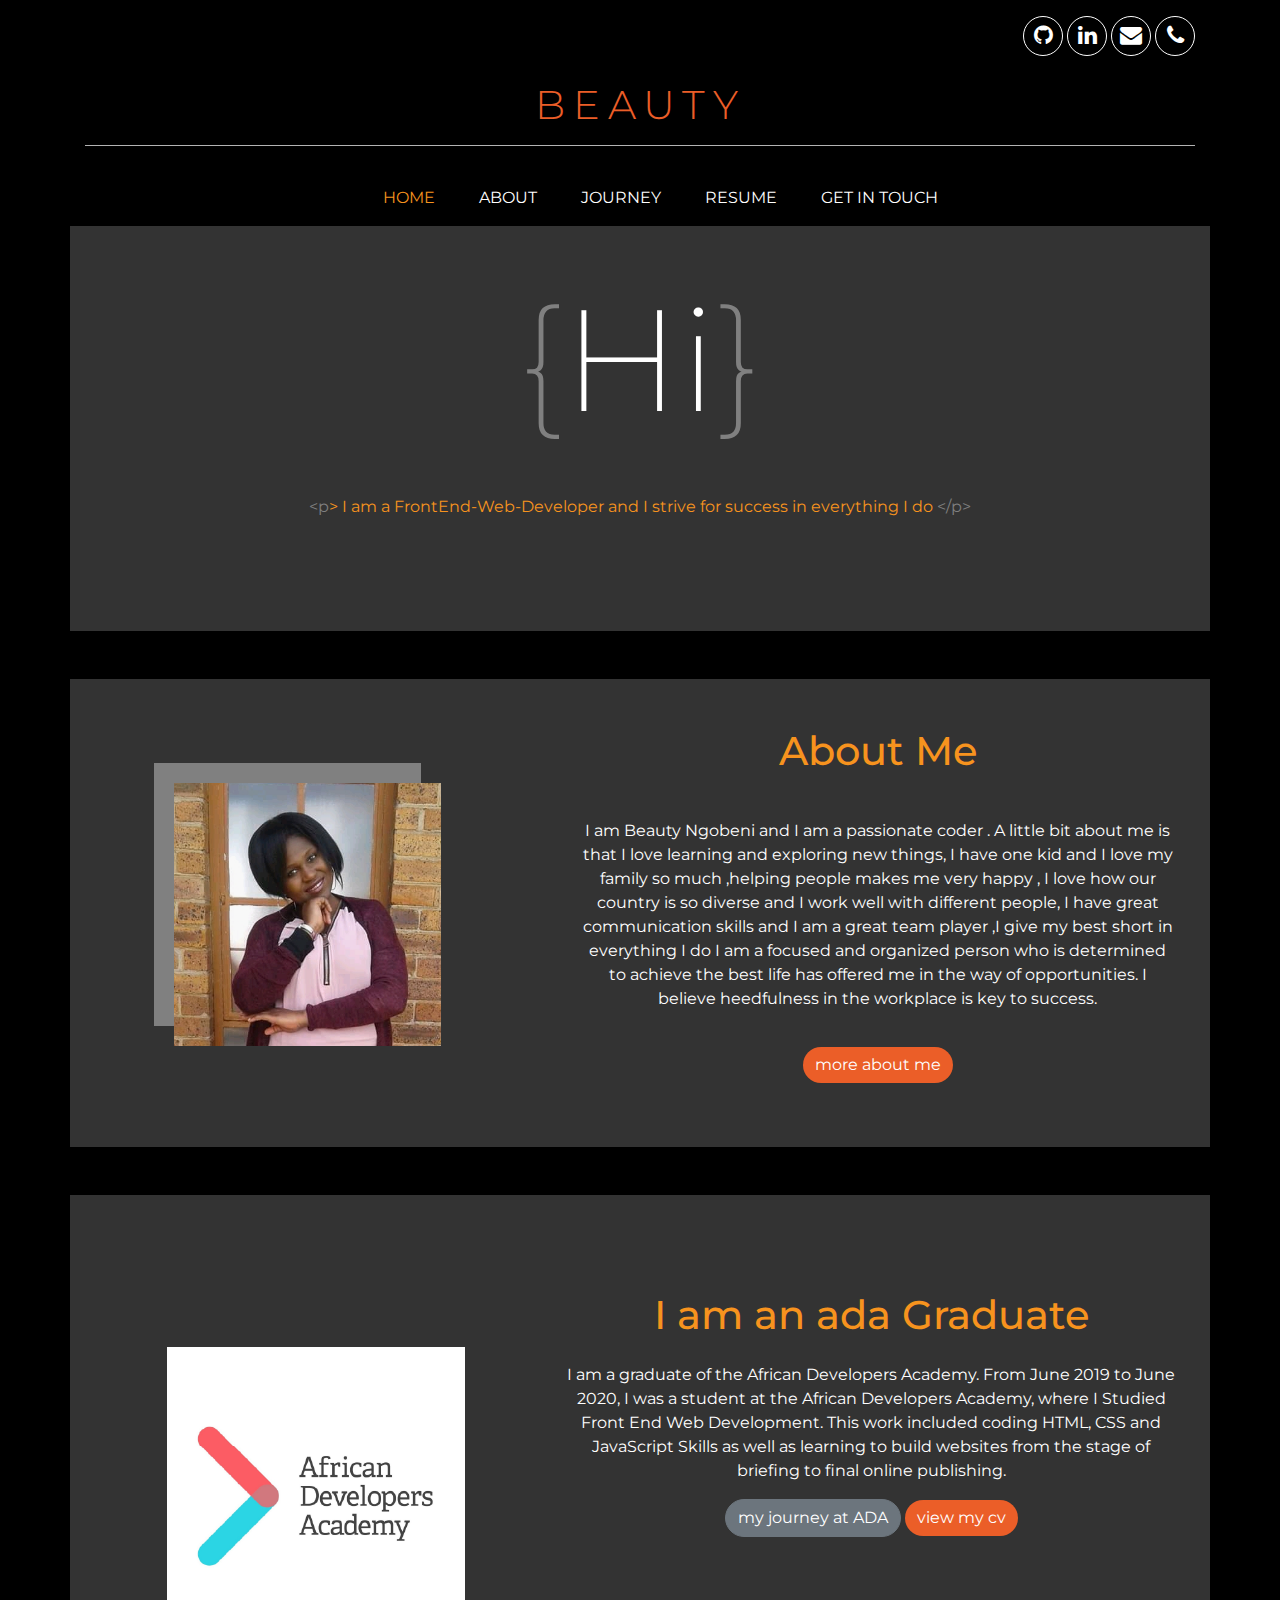
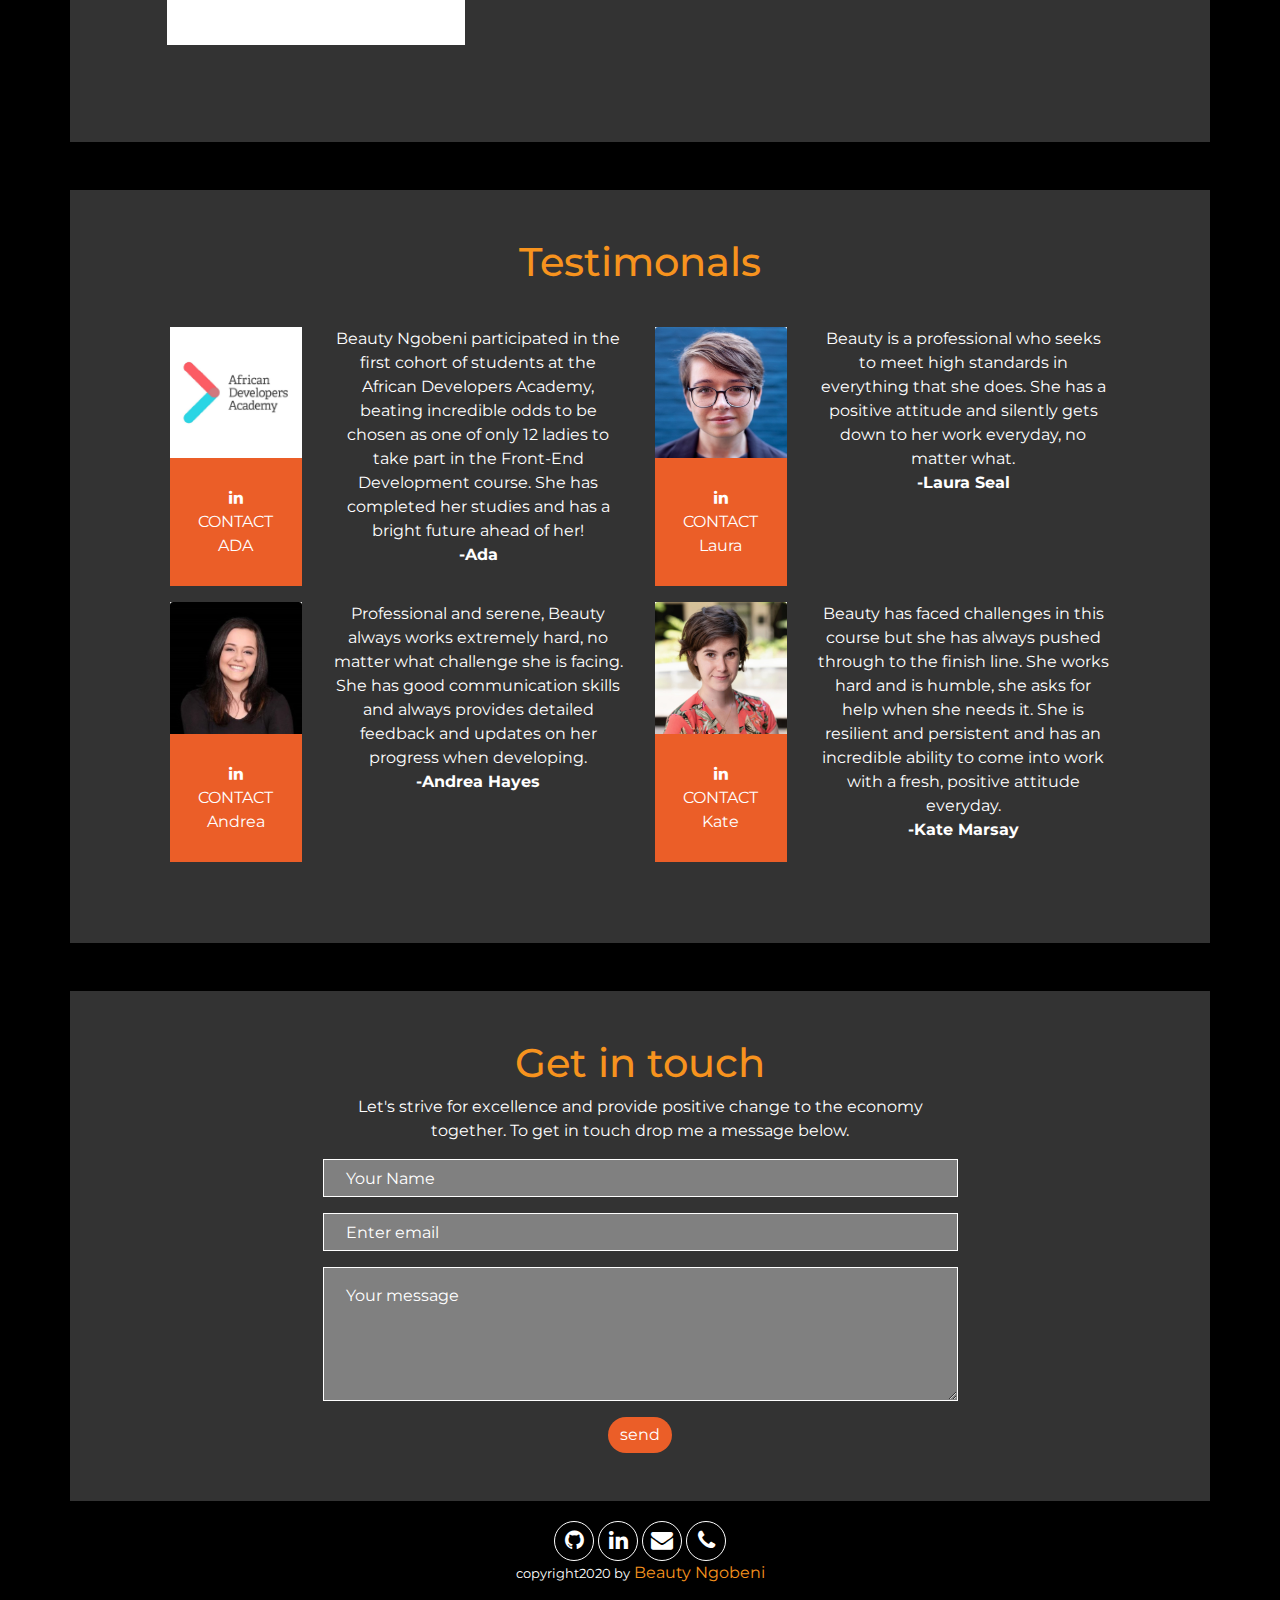
==== commit 2a53e421: "testig git" ====
--- a/index.html
+++ b/index.html
@@ -6,19 +6,26 @@
     <meta charset="utf-8">
     <meta name="viewport" content="width=device-width, initial-scale=1, shrink-to-fit=no">
     <!-- added meta tagas-->
-    <meta property="og:title" content="Beauty's Portfolio Website ">
+    <meta property="og:title" content="My Portfolio Website ">
     <meta property="og:description" content="This website gives information about the kind of a person Iam as a professional,it explains my accademic records and professional experiance,the skills I have and my coding journey at African Developers Academy.">
-    <meta property="og:image" content="">
-    <meta property="og:url" content="">
+    <meta property="og:image" content="Assets/portfolio Image.png">
+    <meta property="og:url" content="https://beautyn.github.io/MyPortfolioWebsite/">
 
     <!-- Bootstrap CSS -->
-    <link rel="stylesheet" href="https://cdnjs.cloudflare.com/ajax/libs/font-awesome/4.7.0/css/font-awesome.min.css">
     <link rel="stylesheet" href="https://stackpath.bootstrapcdn.com/bootstrap/4.5.0/css/bootstrap.min.css">
     <link rel="stylesheet" href="https://maxcdn.bootstrapcdn.com/bootstrap/4.0.0/css/bootstrap.min.css" integrity="sha384-Gn5384xqQ1aoWXA+058RXPxPg6fy4IWvTNh0E263XmFcJlSAwiGgFAW/dAiS6JXm" crossorigin="anonymous">
+
+    <!-- font awesome -->
+    <link rel="stylesheet" href="https://cdnjs.cloudflare.com/ajax/libs/font-awesome/4.7.0/css/font-awesome.min.css">
+
     <!-- Google fonts link -->
     <link href="https://fonts.googleapis.com/css2?family=Montserrat:wght@200;300;400;500&display=swap" rel="stylesheet">
+
+    <!-- custom stylesheet -->
     <link rel="stylesheet" href="CSS/stylesheets.css">
+
     <title>MY Portfolio Website</title>
+
     <!--[if lt IE 9]>
     <script src="https://oss.maxcdn.com/html5shiv/3.7.2/html5shiv.min.js"></script>
     <script src="https://oss.maxcdn.com/respond/1.4.2/respond.min.js"></script>
@@ -29,7 +36,7 @@
 
 
     <!-- icons -->
-    <div class=" col-12 container icons">
+    <div class="container icons">
         <div class="row my-3">
             <div class="col-10 col-xl-12">
                 <div class="icon"><a href="https://github.com/"><i class="fa fa-github"></i></a></div>
@@ -104,45 +111,47 @@
 
     <!-- about me section -->
     <section class="container dark-grey py-5 mt-5 ">
-        <div class="container my-5">
-            <div class="row">
-
-                <!-- about me content for desktop only -->
-                <div class=" text-center col-6 offset-6">
-                    <h1 class="mt-12 hide-on-mobile show-on-desktop" style="color: #f7931e;">About Me</h1>
-                </div>
-                <div class=" text-center col-6 hide-on-mobile show-on-desktop">
-                    <img class="profile-image" src="Assets/portfolio Image.png" alt="Potrait of Miss Beauty Ngobeni">
-                </div>
-                <div class=" text-center col-6 hide-on-mobile show-on-desktop">
-                    <p class="myName aboutpara" style="color:white">
-                        I am Beauty Ngobeni and I am a passionate coder . A little bit about me is that I love learning and exploring new things, I have one kid and I love my family so much ,helping people makes me very happy , I love how our country is so diverse and I work
-                        well with different people, I have great communication skills and I am a great team player ,I give my best short in everything I do I am a focused and organized person who is determined to achieve the best life has offered me in
-                        the way of opportunities. I believe heedfulness in the workplace is key to success.
-                    </p>
-                    <a href="about.html"><button type="button" class="btn butto ">more about me</button></a>
-                </div>
-
-
-                <!-- about me content for mobile only -->
-                <div class="col-sm-12 col-lg-6 hide-on-desktop">
-                    <div class="row">
-                        <div class=" text-center col-xl-12">
-                            <h1 class=" about " style="color: #f7931e ; ">About Me</h1>
-                        </div>
-                        <div class="col-sm-12 text-center">
-                            <img class="profile-image" src="Assets/portfolio Image.png" alt="Potrait of Miss Beauty Ngobeni" width="50%">
-                        </div>
-                        <div class="col-sm-12">
-
-                            <p class="myName " style="color:white"> I am Beauty Ngobeni and I am a passionate coder . A little bit about me is that I love learning and exploring new things, I have one kid and I love my family so much ,helping people makes me very happy , I love how our countryis
-                                so diverse and I work well with different people, I have great communication skills and I am a great team player ,I give my best short in everything I do I am a focused and organized person who is determined to achieve
-                                the best life has offered me in the way of opportunities. I believe heedfulness in the workplace is key to success.</p>
-
-                            <a href="about.html"><button type="button" class="btn butto ">more about me</button></a>>
-
-
-                        </div>
+        <div class="row">
+
+            <!-- about me content for desktop only -->
+            <div class=" text-center col-7 offset-5">
+                <h1 class="mt-12 hide-on-mobile show-on-desktop" style="color: #f7931e;">About Me</h1>
+            </div>
+            <div class=" text-center col-5 hide-on-mobile show-on-desktop">
+                <img class="profile-image" src="Assets/portfolio Image.png" alt="Potrait of Miss Beauty Ngobeni">
+            </div>
+            <div class=" text-center col-7 hide-on-mobile show-on-desktop py-3">
+                <p class="myName aboutpara" style="color:white">
+                    I am Beauty Ngobeni and I am a passionate coder . A little bit about me is that I love learning and exploring new things, I have one kid and I love my family so much ,helping people makes me very happy , I love how our country is so diverse and I work
+                    well with different people, I have great communication skills and I am a great team player ,I give my best short in everything I do I am a focused and organized person who is determined to achieve the best life has offered me in the
+                    way of opportunities. I believe heedfulness in the workplace is key to success.
+                </p>
+                <div class="text-center">
+                    <a href="about.html" class="btn btn-primary">more about me</a>
+                </div>
+            </div>
+
+
+            <!-- about me content for mobile only -->
+            <div class="col-sm-12 col-lg-6 hide-on-desktop">
+                <div class="row">
+                    <div class=" text-center col-xl-12">
+                        <h1 class=" about " style="color: #f7931e ; ">About Me</h1>
+                    </div>
+                    <div class="col-sm-12 text-center">
+                        <img class="profile-image" src="Assets/portfolio Image.png" alt="Potrait of Miss Beauty Ngobeni" width="50%">
+                    </div>
+                    <div class="col-sm-12">
+
+                        <p class="myName " style="color:white"> I am Beauty Ngobeni and I am a passionate coder . A little bit about me is that I love learning and exploring new things, I have one kid and I love my family so much ,helping people makes me very happy , I love how our countryis
+                            so diverse and I work well with different people, I have great communication skills and I am a great team player ,I give my best short in everything I do I am a focused and organized person who is determined to achieve the
+                            best life has offered me in the way of opportunities. I believe heedfulness in the workplace is key to success.</p>
+
+                        <div class="text-center">
+                            <a href="about.html" class="btn btn-primary">more about me</a>
+                        </div>
+
+
                     </div>
                 </div>
             </div>
@@ -156,23 +165,21 @@
             <div class="row">
 
                 <!-- I am a graduate section for desktop -->
-                <div class=" text-center col-6 offset-6 hide-on-mobile show-on-desktop">
+                <div class=" text-center col-7 offset-5 hide-on-mobile show-on-desktop">
                     <h1 class="grades" style="color: #f7931e">I am an ada Graduate</h1>
                 </div>
-                <div class=" text-center col-6 hide-on-mobile show-on-desktop">
+                <div class=" text-center col-5 hide-on-mobile show-on-desktop">
                     <img src="Assets/images/adaTwo.png" alt="ADA Logo">
                 </div>
-                <div class=" text-center col-6 hide-on-mobile show-on-desktop">
+                <div class=" text-center col-7 hide-on-mobile show-on-desktop py-3">
                     <p class="myName" style="color:white">I am a graduate of the African Developers Academy. From June 2019 to June 2020, I was a student at the African Developers Academy, where I Studied Front End Web Development. This work included coding HTML, CSS and JavaScript Skills
                         as well as learning to build websites from the stage of briefing to final online publishing.
                     </p>
 
-                    <p class="myName" style="color:white">I am a graduate of the African Developers Academy. From June 2019 to June 2020, I was a student at the African Developers Academy, where I Studied Front End Web Development. This work included coding HTML, CSS and JavaScript Skills
-                        as well as learning to build websites from the stage of briefing to final online publishing.
-                    </p>
+
                     <div class="but">
-                        <button type="button" class="btn butto  buttoTwo">my journey at ADA</button>
-                        <button type="button" class="btn butto two ">view my cv</button>
+                        <a href="journey.html" class="btn btn-secondary">my journey at ADA</a>
+                        <a href="Resume.html" class="btn btn-primary">view my   cv</a>
                     </div>
                 </div>
 
@@ -192,8 +199,10 @@
                                 Skills as well as learning to build websites from the stage of briefing to final online publishing.
                             </p>
 
-                            <button type="button" class="btn butto  buttoTwo">my journey at ADA</button>
-                            <button type="button" class="btn butto ">view my cv</button>
+                            <div class="but">
+                                <a href="journey.html" class="btn btn-secondary">my journey at ADA</a>
+                                <a href="Resume.html" class="btn btn-primary">view my   cv</a>
+                            </div>
                             <!-- <input class="butto buttoTwo" style="background: gray;" type="button" value="my journey at ADA">
                             <input class="butto " type="button" value="view my cv"> -->
 
@@ -213,111 +222,113 @@
                 <h1 style="color: #f7931e ">Testimonals</h1>
             </div>
 
-            <!-- testimony 1 -->
-            <div class="col-12 col-xl-6 my-2">
-                <div class="row">
-                    <div class="col-5 col-xl-4">
-                        <div class="card ">
-                            <img src="Assets/images/adaTwo.png " class="card-img-top" alt=" ADA Logo ">
-                            <div class="card-body ContactDiv ">
-                                <!-- linKedIn icon -->
-                                <div class="p-2">
-
-                                    <p class="card-text TestimonalsContactText ">
-                                        <a href="https://www.linkedin.com/in/kate-marsay/ "> <i class="fa fa-linkedin testIcons"></i></a> <br>CONTACT <br> ADA</p>
+            <div class="testimonials row">
+                <!-- testimony 1 -->
+                <div class="col-12 col-lg-6 my-2">
+                    <div class="row">
+                        <div class="col-5 col-lg-4">
+                            <div class="card ">
+                                <img src="Assets/images/adaTwo.png " class="card-img-top" alt=" ADA Logo ">
+                                <div class="card-body ContactDiv ">
+                                    <!-- linKedIn icon -->
+                                    <div class="p-2">
+
+                                        <p class="card-text TestimonalsContactText ">
+                                            <a href="https://www.linkedin.com/in/kate-marsay/ "> <i class="fa fa-linkedin testIcons"></i></a> <br>CONTACT <br> ADA</p>
+                                    </div>
                                 </div>
                             </div>
                         </div>
-                    </div>
-                    <div class="col-7 col-xl-8">
-                        <p>
-                            Lorem ipsum dolor sit amet consectetur adipisicing elit. In doloremque atque sequi vitae,Lorem, ipsum dolor sit amet consectetur adipisicing elit. Ullam natus, eos sequi explicabo aperiam excepturi dolores dignissimos quis et omnis alias voluptatum veritatis,see.
-
-                            <br>
-                            <strong>-Ada</strong>
-                        </p>
-                    </div>
-                </div>
-            </div>
-
-            <!-- testimony 2 -->
-            <div class="col-12 col-xl-6 my-2">
-                <div class="row">
-                    <div class="col-5 col-xl-4">
-                        <div class="card ">
-                            <img src="Assets/images/0.jpg " class="card-img-top" alt="Potrait of Laura Seal ">
-                            <div class="card-body ContactDiv ">
-                                <!-- linKedIn icon -->
-                                <div class="p-2">
-
-                                    <p class="card-text TestimonalsContactText ">
-                                        <a href="https://www.linkedin.com/in/kate-marsay/ "> <i class="fa fa-linkedin testIcons"></i></a> <br>CONTACT <br> Laura</p>
+                        <div class="col-7 col-lg-8">
+                            <p>
+                                Beauty Ngobeni participated in the first cohort of students at the African Developers Academy, beating incredible odds to be chosen as one of only 12 ladies to take part in the Front-End Development course. She has completed her studies and has a bright
+                                future ahead of her!
+
+                                <br>
+                                <strong>-Ada</strong>
+                            </p>
+                        </div>
+                    </div>
+                </div>
+
+                <!-- testimony 2 -->
+                <div class="col-12 col-lg-6 my-2">
+                    <div class="row">
+                        <div class="col-5 col-lg-4">
+                            <div class="card ">
+                                <img src="Assets/images/0.jpg " class="card-img-top" alt="Potrait of Laura Seal ">
+                                <div class="card-body ContactDiv ">
+                                    <!-- linKedIn icon -->
+                                    <div class="p-2">
+
+                                        <p class="card-text TestimonalsContactText ">
+                                            <a href="https://www.linkedin.com/in/kate-marsay/ "> <i class="fa fa-linkedin testIcons"></i></a> <br>CONTACT <br> Laura</p>
+                                    </div>
+
                                 </div>
-
-                            </div>
-                        </div>
-                    </div>
-                    <div class="col-7 col-xl-8">
-                        <p>
-                            Lorem ipsum dolor sit amet consectetur adipisicing elit. In doloremque atque sequi vitae,Lorem, ipsum dolor sit amet consectetur adipisicing elit. Ullam natus, eos sequi explicabo aperiam excepturi dolores dignissimos quis et omnis alias voluptatum veritatis,see.
-
-                            <br>
-                            <strong>-Laura Seal</strong>
-                        </p>
-                    </div>
-                </div>
-            </div>
-
-            <!-- testimony 3-->
-            <div class="col-12 col-xl-6 my-2">
-                <div class="row">
-                    <div class="col-5 col-xl-4">
-                        <div class="card ">
-                            <img src="Assets/images/Andea (1).jpg " class="card-img-top" alt="Potrait of Andrea Hayes ">
-                            <div class="card-body ContactDiv ">
-                                <!-- linKedIn icon -->
-                                <div class="p-2">
-
-                                    <p class="card-text TestimonalsContactText ">
-                                        <a href="https://www.linkedin.com/in/kate-marsay/ "> <i class="fa fa-linkedin testIcons"></i></a> <br>CONTACT <br> Andrea</p>
+                            </div>
+                        </div>
+                        <div class="col-7 col-lg-8">
+                            <p>
+                                Beauty is a professional who seeks to meet high standards in everything that she does. She has a positive attitude and silently gets down to her work everyday, no matter what.
+                                <br>
+                                <strong>-Laura Seal</strong>
+                            </p>
+                        </div>
+                    </div>
+                </div>
+
+                <!-- testimony 3-->
+                <div class="col-12 col-lg-6 my-2">
+                    <div class="row">
+                        <div class="col-5 col-lg-4">
+                            <div class="card ">
+                                <img src="Assets/images/Andea (1).jpg " class="card-img-top" alt="Potrait of Andrea Hayes ">
+                                <div class="card-body ContactDiv ">
+                                    <!-- linKedIn icon -->
+                                    <div class="p-2">
+
+                                        <p class="card-text TestimonalsContactText ">
+                                            <a href="https://www.linkedin.com/in/kate-marsay/ "> <i class="fa fa-linkedin testIcons"></i></a> <br>CONTACT <br> Andrea</p>
+                                    </div>
                                 </div>
                             </div>
                         </div>
-                    </div>
-                    <div class="col-7 col-xl-8">
-                        <p>
-                            Lorem ipsum dolor sit amet consectetur adipisicing elit. In doloremque atque sequi vitae,Lorem, ipsum dolor sit amet consectetur adipisicing elit. Ullam natus, eos sequi explicabo aperiam excepturi dolores dignissimos quis et omnis alias voluptatum veritatis,see.
-
-                            <br>
-                            <strong>-Andrea Hayes</strong>
-                        </p>
-                    </div>
-                </div>
-            </div>
-
-            <!-- testimony 4-->
-            <div class="col-12 col-xl-6 my-2">
-                <div class="row">
-                    <div class="col-5 col-xl-4">
-                        <div class="card ">
-                            <img src="Assets/images/kate (1).jpg " class="card-img-top" alt="Potrait of Kate Marsay ">
-                            <div class="card-body ContactDiv ">
-                                <!-- linKedIn icon -->
-                                <div class="p-2">
-
-                                    <p class="card-text TestimonalsContactText ">
-                                        <a href="https://www.linkedin.com/in/kate-marsay/ "> <i class="fa fa-linkedin testIcons"></i></a> <br>CONTACT <br> Kate</p>
+                        <div class="col-7 col-lg-8">
+                            <p>
+                                Professional and serene, Beauty always works extremely hard, no matter what challenge she is facing. She has good communication skills and always provides detailed feedback and updates on her progress when developing.
+
+                                <br>
+                                <strong>-Andrea Hayes</strong>
+                            </p>
+                        </div>
+                    </div>
+                </div>
+
+                <!-- testimony 4-->
+                <div class="col-12 col-lg-6 my-2">
+                    <div class="row">
+                        <div class="col-5 col-lg-4">
+                            <div class="card ">
+                                <img src="Assets/images/kate (1).jpg " class="card-img-top" alt="Potrait of Kate Marsay ">
+                                <div class="card-body ContactDiv ">
+                                    <!-- linKedIn icon -->
+                                    <div class="p-2">
+
+                                        <p class="card-text TestimonalsContactText ">
+                                            <a href="https://www.linkedin.com/in/kate-marsay/ "> <i class="fa fa-linkedin testIcons"></i></a> <br>CONTACT <br> Kate</p>
+                                    </div>
                                 </div>
                             </div>
                         </div>
-                    </div>
-                    <div class="col-7 col-xl-8">
-                        <p>
-                            Lorem ipsum dolor sit amet consectetur adipisicing elit. In doloremque atque sequi vitae,Lorem, ipsum dolor sit amet consectetur adipisicing elit. Ullam natus, eos sequi explicabo aperiam excepturi dolores dignissimos quis et omnis alias voluptatum veritatis,see.
-
-                            <br>
-                            <strong>-Kate Marsay</strong>
-                        </p>
+                        <div class="col-7 col-lg-8">
+                            <p>
+                                Beauty has faced challenges in this course but she has always pushed through to the finish line. She works hard and is humble, she asks for help when she needs it. She is resilient and persistent and has an incredible ability to come into work with a
+                                fresh, positive attitude everyday.
+                                <br>
+                                <strong>-Kate Marsay</strong>
+                            </p>
+                        </div>
                     </div>
                 </div>
             </div>
@@ -329,28 +340,33 @@
     <!--Get in  Touch section-->
     <section class="container dark-grey py-5 mt-5 ">
         <div class="row ">
-            <div class="col-12 text-center ">
+            <div class="col-12 col-lg-7 mx-auto text-center ">
                 <h1 style="color: #f7931e ; ">Get in touch</h1>
                 <p>Let's strive for excellence and provide positive change to the economy together. To get in touch drop me a message below.</p>
             </div>
-            <form>
-                <div>
-
-                    <input type="email" class="email" id="exampleFormControlInput1" placeholder="your name">
-                </div>
-                <br>
-                <div>
-
-                    <input type="email" class="email" id="exampleFormControlInput1" placeholder="your email">
-                </div>
-                <br>
-                <div>
-                    <input type="" class="massege" id="exampleFormControlInput1" placeholder="your massege">
-                </div>
-
-            </form>
-
-            <button type="button" class="btn butto  touch-butto">send</button>
+
+            <div class="col-12 col-lg-7 mx-auto text-center">
+                <form action="https://formspree.io/xeqrzynb" method="POST">
+                    <div class="form-group">
+                        <input type="text" class="form-control" name="name" placeholder="Your Name">
+                    </div>
+
+
+
+                    <div class="form-group">
+                        <input type="email" class="form-control" name="_replyto" placeholder="Enter email">
+
+                    </div>
+                    <div class="form-group">
+                        <textarea class="form-control" name="name" id="exampleFormControlTextarea1" rows="5" placeholder="Your message"></textarea>
+                    </div>
+
+                    <input type="text" name="_gotcha" style="display:none" />
+
+                    <button type="submit" class="btn btn-primary" value="Send">send</button>
+
+                </form>
+            </div>
 
             <!--<input class="butto  text-center " type="button " value="send "> -->
         </div>
--- a/CSS/stylesheets.css
+++ b/CSS/stylesheets.css
@@ -3,6 +3,7 @@
             font-family: 'Montserrat', sans-serif;
             font-size: 1em;
             color: white;
+            overflow-x: hidden;
         }
         /* *{
      box-sizing: border-box;
@@ -22,6 +23,39 @@
             text-align: center;
             color: #f7931e;
         }
+        /* buttons */
+        
+        .btn-primary {
+            background: #eb5e28;
+            border: none;
+            border-radius: 50px;
+        }
+        
+        .btn-primary:hover,
+        .btn-primary:focus,
+        .btn-primary:active {
+            background: #f7931e;
+        }
+        
+        .btn-secondary {
+            border-radius: 50px;
+        }
+        /* forms */
+        
+        .form-control {
+            background: #808080;
+            border: 1px solid white;
+            border-radius: 0;
+            color: white;
+        }
+        
+        .form-control:focus {
+            background: #808080;
+        }
+        
+         ::placeholder {
+            color: white!important;
+        }
         
         .dark-grey {
             background: #333333;
@@ -29,23 +63,6 @@
         
         .hide-on-mobile {
             display: none;
-        }
-        
-        .butto {
-            color: white;
-            background: #eb5e28;
-            width: 60vw;
-            height: 7vh;
-            border-radius: 25px;
-            border-style: none;
-            margin-top: 5vh;
-            margin-left: 10vw;
-            border-style: none;
-        }
-        
-        .buttoTwo {
-            background: gray;
-            border-style: none;
         }
         
         h1.myName {
@@ -68,6 +85,10 @@
         
         p.tag {
             color: #f7931e;
+        }
+        
+        p {
+            text-align: justify;
         }
         /* the header section */
         /* icons */
@@ -137,17 +158,19 @@
         
         .profile-image {
             box-shadow: -20px -20px gray;
-            margin-top: 2vh;
-            width: 40vw;
-            height: 50vh;
             border-style: white;
+            width: 70%;
+            margin: 50px 0;
         }
         /* resume-sectiom */
         
         .skills {
             display: block;
-            background: #eb5e28;
-            ;
+            text-align: center;
+        }
+        
+        .star {
+            text-align: center;
         }
         
         .resume {
@@ -181,11 +204,6 @@
         
         .touchtext {
             margin-top: 10vh;
-        }
-        
-        .touch-butto {
-            margin-top: 10vh;
-            margin-left: 20vw;
         }
         
         .email {
@@ -219,12 +237,19 @@
         /* about me -page section */
         
         .aboutIcon {
-            background: white;
+            font-size: 30px;
             width: 80px;
             height: 80px;
             border-radius: 50%;
+            background: white;
             color: black;
-            z-index: 1;
+            text-align: center;
+            margin: auto;
+        }
+        /* my journey page */
+        
+        .journeyText {
+            text-align: justify;
         }
         
         @media (min-width: 576px) and (orientation: landscape) {}
@@ -233,6 +258,24 @@
         @media (min-width: 768px) {
             .block {
                 height: 30vh;
+            }
+            /* about me-page section  */
+            .profile-image {
+                width: 40%;
+            }
+            .aboutIcon {
+                font-size: 30px;
+                width: 80px;
+                height: 80px;
+                border-radius: 50%;
+                background: white;
+                color: black;
+                text-align: center;
+                margin: auto;
+            }
+            /* testimonials */
+            .testimonials {
+                padding: 25px 100px;
             }
         }
         /* // --------------------------------------------------------------Large devices (ipad pro) */
@@ -274,6 +317,9 @@
             ul.desktop-nav li a.active {
                 color: #f7931e;
             }
+            .aboutIcon {
+                margin-left: 15vw;
+            }
             .Desktop {
                 display: block;
                 color: white;
@@ -283,7 +329,6 @@
             }
             .aboutpara {
                 position: relative;
-                top: 5vh;
                 padding: 20px;
                 text-align: right;
             }
@@ -294,15 +339,6 @@
             p {
                 display: inline-block;
                 text-align: center;
-            }
-            .butto {
-                display: block;
-                width: 13vw;
-                height: 5vh;
-            }
-            .buttoTwo {
-                margin-top: -2vh;
-                margin-left: 5vw;
             }
             .two {
                 margin-top: -5vh;
@@ -331,13 +367,13 @@
                 height: 30vh;
                 margin-left: 15vw;
             }
-            .touch-butto {
-                display: block;
-                width: 20vw;
-                margin-left: 30vw;
-            }
             footer {
                 display: block;
+            }
+            /* about me section */
+            .profile-image {
+                width: 60%;
+                margin: auto;
             }
             /* about me -page */
             .bunner {
@@ -351,5 +387,6 @@
             }
             .skills {
                 display: block;
+                background: #eb5e28;
             }
         }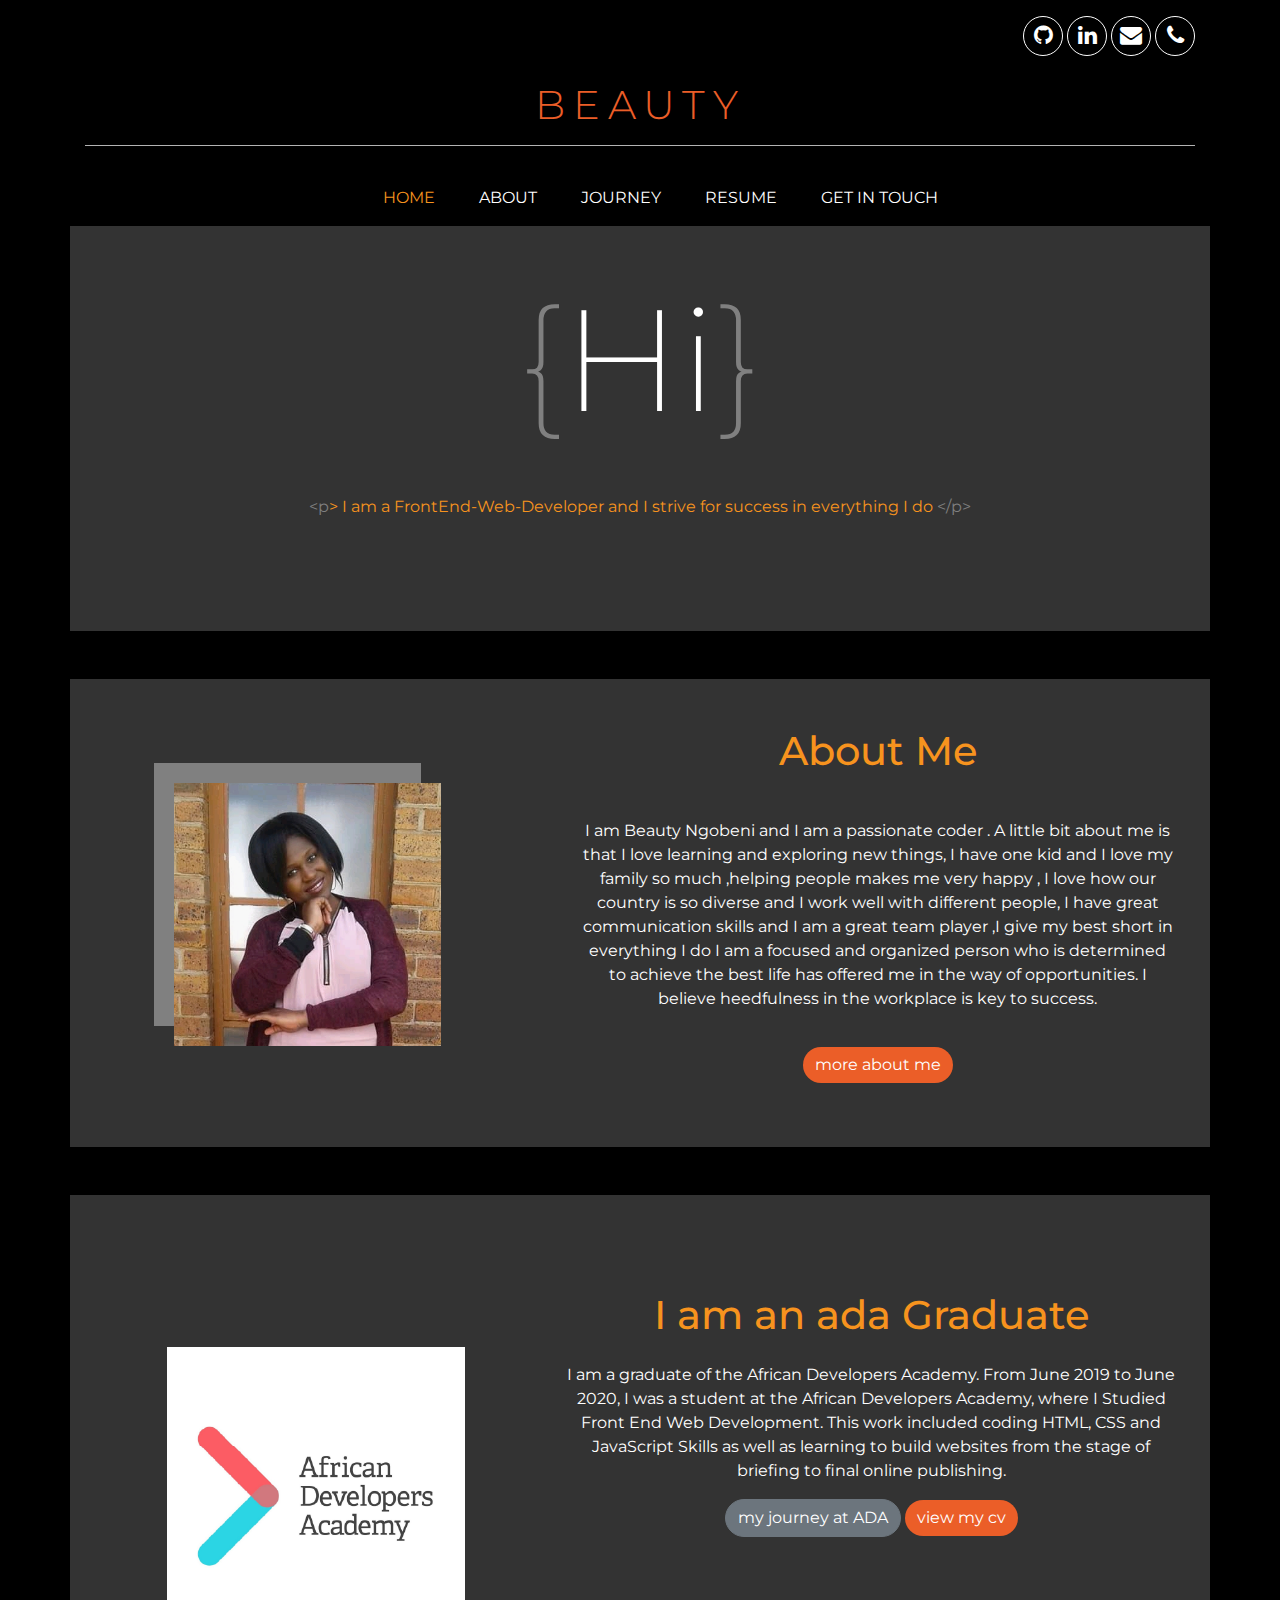
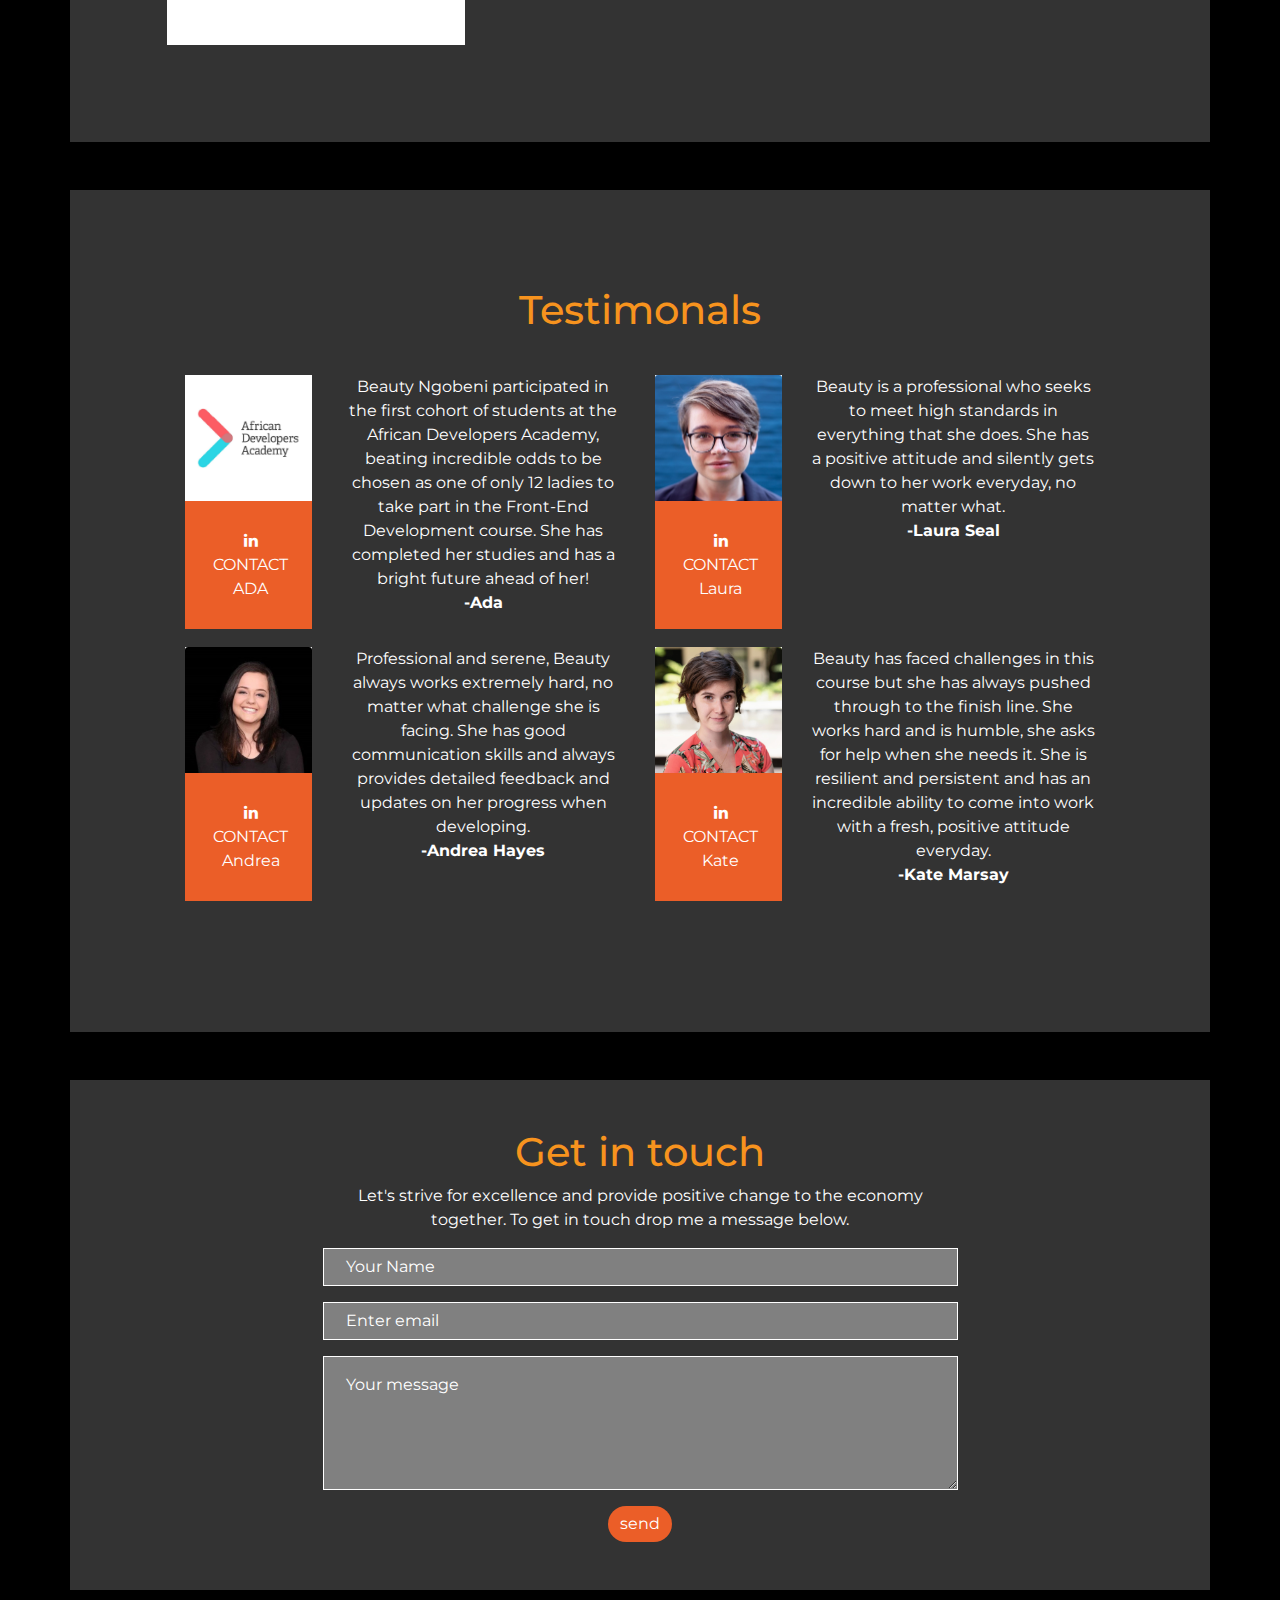
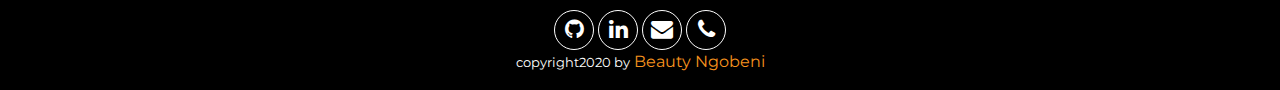
==== commit c96985f1: "my final website" ====
--- a/index.html
+++ b/index.html
@@ -217,122 +217,129 @@
 
     <!-- testimonals section -->
     <section class="container dark-grey py-5 mt-5">
-        <div class="row">
-            <div class="col-12 text-center">
-                <h1 style="color: #f7931e ">Testimonals</h1>
-            </div>
-
-            <div class="testimonials row">
-                <!-- testimony 1 -->
-                <div class="col-12 col-lg-6 my-2">
-                    <div class="row">
-                        <div class="col-5 col-lg-4">
-                            <div class="card ">
-                                <img src="Assets/images/adaTwo.png " class="card-img-top" alt=" ADA Logo ">
-                                <div class="card-body ContactDiv ">
-                                    <!-- linKedIn icon -->
-                                    <div class="p-2">
-
-                                        <p class="card-text TestimonalsContactText ">
-                                            <a href="https://www.linkedin.com/in/kate-marsay/ "> <i class="fa fa-linkedin testIcons"></i></a> <br>CONTACT <br> ADA</p>
+        <div class="container my-5">
+            <div class="row">
+                <div class="col-12 text-center">
+                    <h1 style="color: #f7931e ">Testimonals</h1>
+                </div>
+
+                <div class="testimonials row">
+                    <!-- testimony 1 -->
+                    <div class="col-12 col-lg-6 my-2">
+                        <div class="row">
+                            <div class="col-5 col-lg-4">
+                                <div class="card ">
+                                    <img src="Assets/images/adaTwo.png " class="card-img-top" alt=" ADA Logo ">
+                                    <div class="card-body ContactDiv ">
+                                        <!-- linKedIn icon -->
+                                        <div class="p-2">
+
+                                            <p class="card-text TestimonalsContactText ">
+                                                <a href="https://www.linkedin.com/in/kate-marsay/ "> <i class="fa fa-linkedin testIcons"></i></a> <br>CONTACT <br> ADA</p>
+                                        </div>
                                     </div>
                                 </div>
                             </div>
-                        </div>
-                        <div class="col-7 col-lg-8">
-                            <p>
-                                Beauty Ngobeni participated in the first cohort of students at the African Developers Academy, beating incredible odds to be chosen as one of only 12 ladies to take part in the Front-End Development course. She has completed her studies and has a bright
-                                future ahead of her!
-
-                                <br>
-                                <strong>-Ada</strong>
-                            </p>
-                        </div>
-                    </div>
-                </div>
-
-                <!-- testimony 2 -->
-                <div class="col-12 col-lg-6 my-2">
-                    <div class="row">
-                        <div class="col-5 col-lg-4">
-                            <div class="card ">
-                                <img src="Assets/images/0.jpg " class="card-img-top" alt="Potrait of Laura Seal ">
-                                <div class="card-body ContactDiv ">
-                                    <!-- linKedIn icon -->
-                                    <div class="p-2">
-
-                                        <p class="card-text TestimonalsContactText ">
-                                            <a href="https://www.linkedin.com/in/kate-marsay/ "> <i class="fa fa-linkedin testIcons"></i></a> <br>CONTACT <br> Laura</p>
-                                    </div>
-
-                                </div>
-                            </div>
-                        </div>
-                        <div class="col-7 col-lg-8">
-                            <p>
-                                Beauty is a professional who seeks to meet high standards in everything that she does. She has a positive attitude and silently gets down to her work everyday, no matter what.
-                                <br>
-                                <strong>-Laura Seal</strong>
-                            </p>
-                        </div>
-                    </div>
-                </div>
-
-                <!-- testimony 3-->
-                <div class="col-12 col-lg-6 my-2">
-                    <div class="row">
-                        <div class="col-5 col-lg-4">
-                            <div class="card ">
-                                <img src="Assets/images/Andea (1).jpg " class="card-img-top" alt="Potrait of Andrea Hayes ">
-                                <div class="card-body ContactDiv ">
-                                    <!-- linKedIn icon -->
-                                    <div class="p-2">
-
-                                        <p class="card-text TestimonalsContactText ">
-                                            <a href="https://www.linkedin.com/in/kate-marsay/ "> <i class="fa fa-linkedin testIcons"></i></a> <br>CONTACT <br> Andrea</p>
+                            <div class="col-7 col-lg-8">
+                                <p>
+                                    Beauty Ngobeni participated in the first cohort of students at the African Developers Academy, beating incredible odds to be chosen as one of only 12 ladies to take part in the Front-End Development course. She has completed her studies and has a bright
+                                    future ahead of her!
+
+                                    <br>
+                                    <strong>-Ada</strong>
+                                </p>
+                            </div>
+                        </div>
+                    </div>
+
+                    <!-- testimony 2 -->
+                    <div class="col-12 col-lg-6 my-2">
+                        <div class="row">
+                            <div class="col-5 col-lg-4">
+                                <div class="card ">
+                                    <img src="Assets/images/0.jpg " class="card-img-top" alt="Potrait of Laura Seal ">
+                                    <div class="card-body ContactDiv ">
+                                        <!-- linKedIn icon -->
+                                        <div class="p-2">
+
+                                            <p class="card-text TestimonalsContactText ">
+                                                <a href="https://www.linkedin.com/in/laura-ann-seal-59b713195/">
+                                                    <i class="fa fa-linkedin testIcons"></i>
+                                                </a> <br>CONTACT <br> Laura</p>
+                                        </div>
+
                                     </div>
                                 </div>
                             </div>
-                        </div>
-                        <div class="col-7 col-lg-8">
-                            <p>
-                                Professional and serene, Beauty always works extremely hard, no matter what challenge she is facing. She has good communication skills and always provides detailed feedback and updates on her progress when developing.
-
-                                <br>
-                                <strong>-Andrea Hayes</strong>
-                            </p>
-                        </div>
-                    </div>
-                </div>
-
-                <!-- testimony 4-->
-                <div class="col-12 col-lg-6 my-2">
-                    <div class="row">
-                        <div class="col-5 col-lg-4">
-                            <div class="card ">
-                                <img src="Assets/images/kate (1).jpg " class="card-img-top" alt="Potrait of Kate Marsay ">
-                                <div class="card-body ContactDiv ">
-                                    <!-- linKedIn icon -->
-                                    <div class="p-2">
-
-                                        <p class="card-text TestimonalsContactText ">
-                                            <a href="https://www.linkedin.com/in/kate-marsay/ "> <i class="fa fa-linkedin testIcons"></i></a> <br>CONTACT <br> Kate</p>
+                            <div class="col-7 col-lg-8">
+                                <p>
+                                    Beauty is a professional who seeks to meet high standards in everything that she does. She has a positive attitude and silently gets down to her work everyday, no matter what.
+                                    <br>
+                                    <strong>-Laura Seal</strong>
+                                </p>
+                            </div>
+                        </div>
+                    </div>
+
+                    <!-- testimony 3-->
+                    <div class="col-12 col-lg-6 my-2">
+                        <div class="row">
+                            <div class="col-5 col-lg-4">
+                                <div class="card ">
+                                    <img src="Assets/images/Andea (1).jpg " class="card-img-top" alt="Potrait of Andrea Hayes ">
+                                    <div class="card-body ContactDiv ">
+                                        <!-- linKedIn icon -->
+                                        <div class="p-2">
+
+                                            <p class="card-text TestimonalsContactText ">
+                                                <a href="https://www.linkedin.com/in/andreahayes720192/">
+                                                    <i class="fa fa-linkedin testIcons"></i>
+                                                </a> <br>CONTACT <br> Andrea</p>
+                                        </div>
                                     </div>
                                 </div>
                             </div>
-                        </div>
-                        <div class="col-7 col-lg-8">
-                            <p>
-                                Beauty has faced challenges in this course but she has always pushed through to the finish line. She works hard and is humble, she asks for help when she needs it. She is resilient and persistent and has an incredible ability to come into work with a
-                                fresh, positive attitude everyday.
-                                <br>
-                                <strong>-Kate Marsay</strong>
-                            </p>
-                        </div>
-                    </div>
-                </div>
-            </div>
-
+                            <div class="col-7 col-lg-8">
+                                <p>
+                                    Professional and serene, Beauty always works extremely hard, no matter what challenge she is facing. She has good communication skills and always provides detailed feedback and updates on her progress when developing.
+
+                                    <br>
+                                    <strong>-Andrea Hayes</strong>
+                                </p>
+                            </div>
+                        </div>
+                    </div>
+
+                    <!-- testimony 4-->
+                    <div class="col-12 col-lg-6 my-2">
+                        <div class="row">
+                            <div class="col-5 col-lg-4">
+                                <div class="card ">
+                                    <img src="Assets/images/kate (1).jpg " class="card-img-top" alt="Potrait of Kate Marsay ">
+                                    <div class="card-body ContactDiv ">
+                                        <!-- linKedIn icon -->
+                                        <div class="p-2">
+
+                                            <p class="card-text TestimonalsContactText ">
+                                                <a href="https://www.linkedin.com/in/kate-marsay/ ">
+                                                    <i class="fa fa-linkedin testIcons"></i>
+                                                </a> <br>CONTACT <br> Kate</p>
+                                        </div>
+                                    </div>
+                                </div>
+                            </div>
+                            <div class="col-7 col-lg-8">
+                                <p>
+                                    Beauty has faced challenges in this course but she has always pushed through to the finish line. She works hard and is humble, she asks for help when she needs it. She is resilient and persistent and has an incredible ability to come into work with a
+                                    fresh, positive attitude everyday.
+                                    <br>
+                                    <strong>-Kate Marsay</strong>
+                                </p>
+                            </div>
+                        </div>
+                    </div>
+                </div>
+            </div>
         </div>
 
     </section>
--- a/CSS/stylesheets.css
+++ b/CSS/stylesheets.css
@@ -5,9 +5,6 @@
             color: white;
             overflow-x: hidden;
         }
-        /* *{
-     box-sizing: border-box;
- } */
         
         html {
             overflow-x: hidden;
@@ -85,6 +82,7 @@
         
         p.tag {
             color: #f7931e;
+            text-align: center;
         }
         
         p {
@@ -165,8 +163,8 @@
         /* resume-sectiom */
         
         .skills {
-            display: block;
-            text-align: center;
+            text-align: center;
+            margin-left: 30vw;
         }
         
         .star {
@@ -175,6 +173,7 @@
         
         .resume {
             color: #f7931e;
+            text-align: center;
         }
         /* testmonials section */
         
@@ -231,25 +230,31 @@
             padding-top: 20px;
         }
         
+        .copyright {
+            text-align: center;
+        }
+        
         .Beauty {
             color: #f7931e;
         }
         /* about me -page section */
+        
+        .Junior {
+            color: black;
+            font-weight: bold;
+            text-align: center;
+        }
         
         .aboutIcon {
             font-size: 30px;
             width: 80px;
             height: 80px;
             border-radius: 50%;
-            background: white;
+            background: #f7931e;
             color: black;
             text-align: center;
+            padding-top: 20px;
             margin: auto;
-        }
-        /* my journey page */
-        
-        .journeyText {
-            text-align: justify;
         }
         
         @media (min-width: 576px) and (orientation: landscape) {}
@@ -263,7 +268,24 @@
             .profile-image {
                 width: 40%;
             }
+            .bunner {
+                background: #eb5e28;
+                color: black;
+                height: 10vh;
+            }
             .aboutIcon {
+                background: white;
+            }
+            .bunner {
+                background: #eb5e28;
+                color: black;
+                margin: auto;
+                height: 15vh;
+            }
+            .AboutIconTwo {
+                background: #f7931e;
+            }
+            /* .aboutIcon {
                 font-size: 30px;
                 width: 80px;
                 height: 80px;
@@ -272,11 +294,19 @@
                 color: black;
                 text-align: center;
                 margin: auto;
-            }
+            } */
             /* testimonials */
             .testimonials {
                 padding: 25px 100px;
             }
+            /* resume-page */
+            .stars {
+                text-align: center;
+            }
+            .skills {
+                background: #eb5e28;
+                margin-left: 0vw;
+            }
         }
         /* // --------------------------------------------------------------Large devices (ipad pro) */
         
@@ -292,6 +322,22 @@
             }
             .social-icons {
                 text-align: right;
+            }
+            .stars {
+                text-align: center;
+            }
+            .skills {
+                background: #eb5e28;
+            }
+            .Ione {
+                margin-top: 4vh;
+                margin-left: 20vw;
+            }
+            .Junior {
+                color: black;
+                font-weight: bold;
+                margin-top: 5vh;
+                margin-left: -40vw;
             }
         }
         
@@ -380,10 +426,19 @@
                 background: #eb5e28;
                 color: black;
                 margin: auto;
-            }
-            .resume {
+                height: 15vh;
+            }
+            .AboutIconTwo {
+                background: #f7931e;
+            }
+            .Junior {
                 color: black;
                 font-weight: bold;
+                margin-top: 5vh;
+                margin-left: -30vw;
+            }
+            .aboutIcon {
+                margin-top: 2vh;
             }
             .skills {
                 display: block;
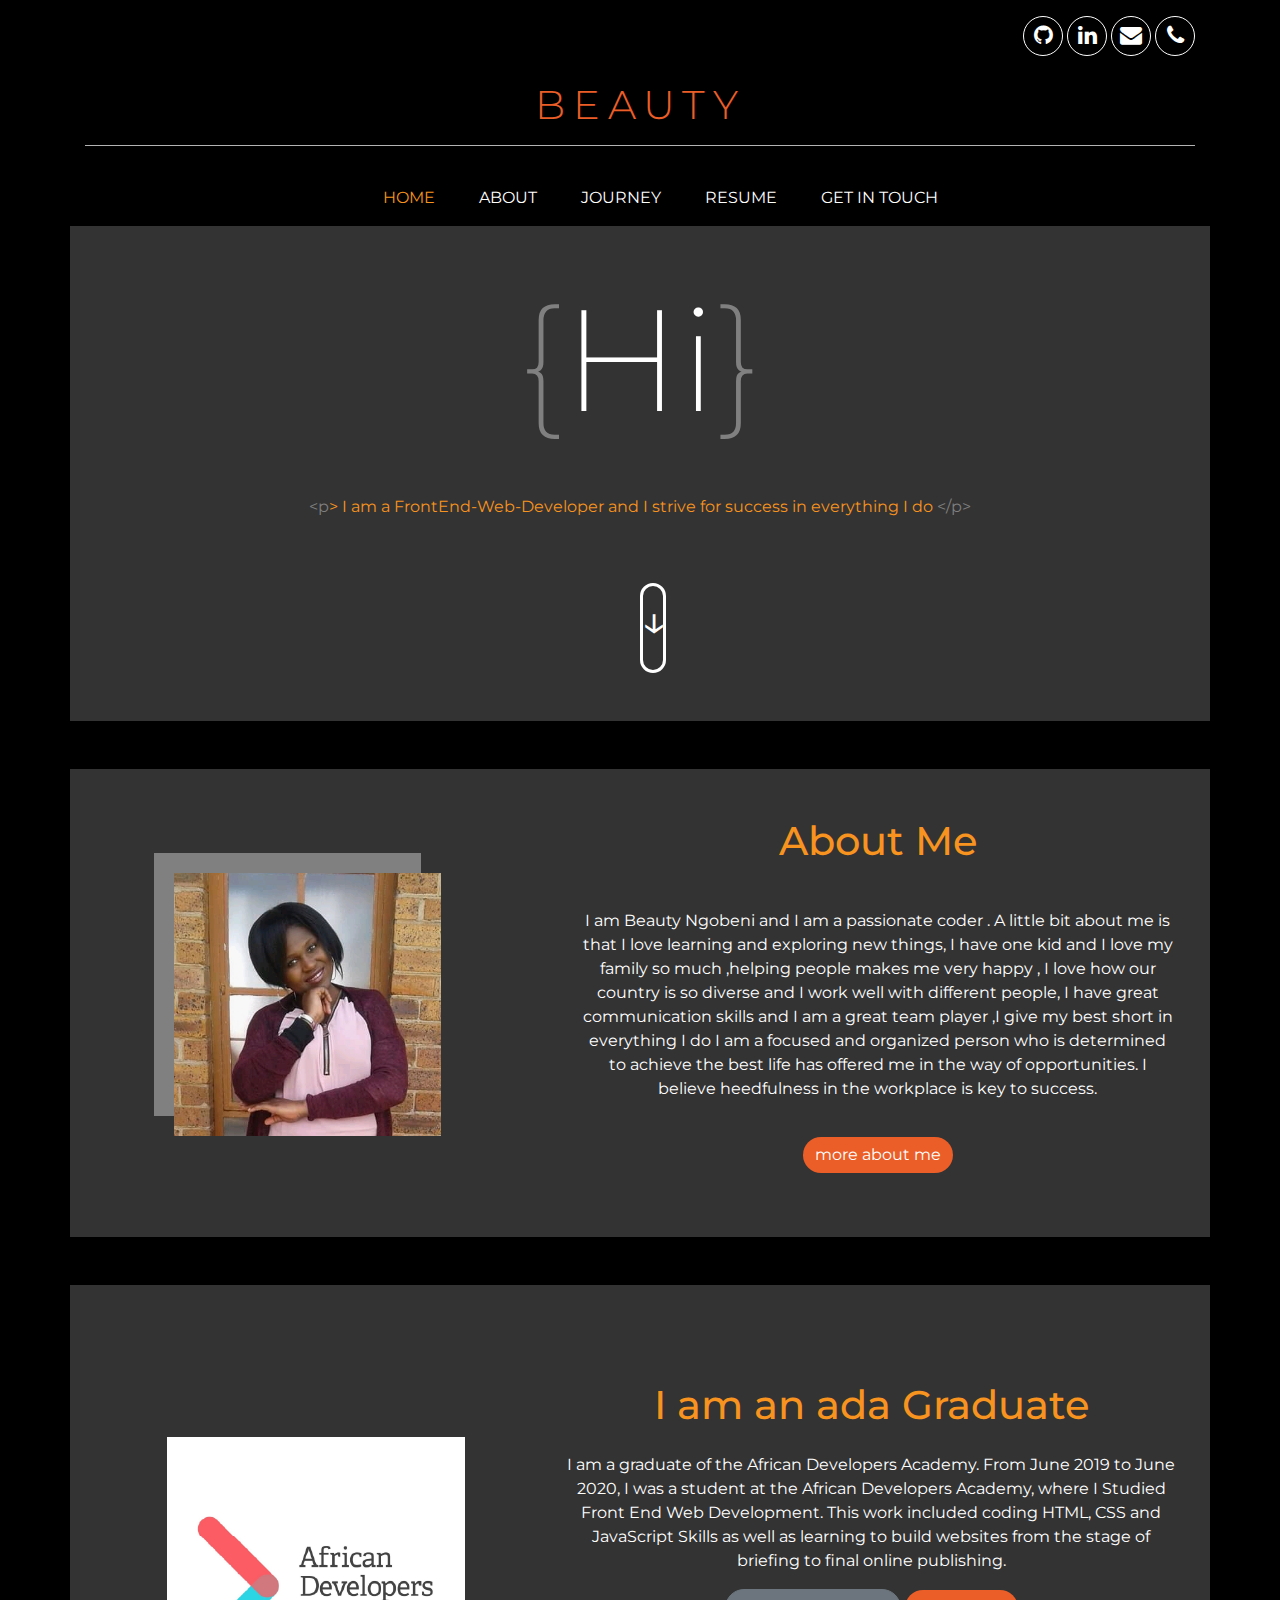
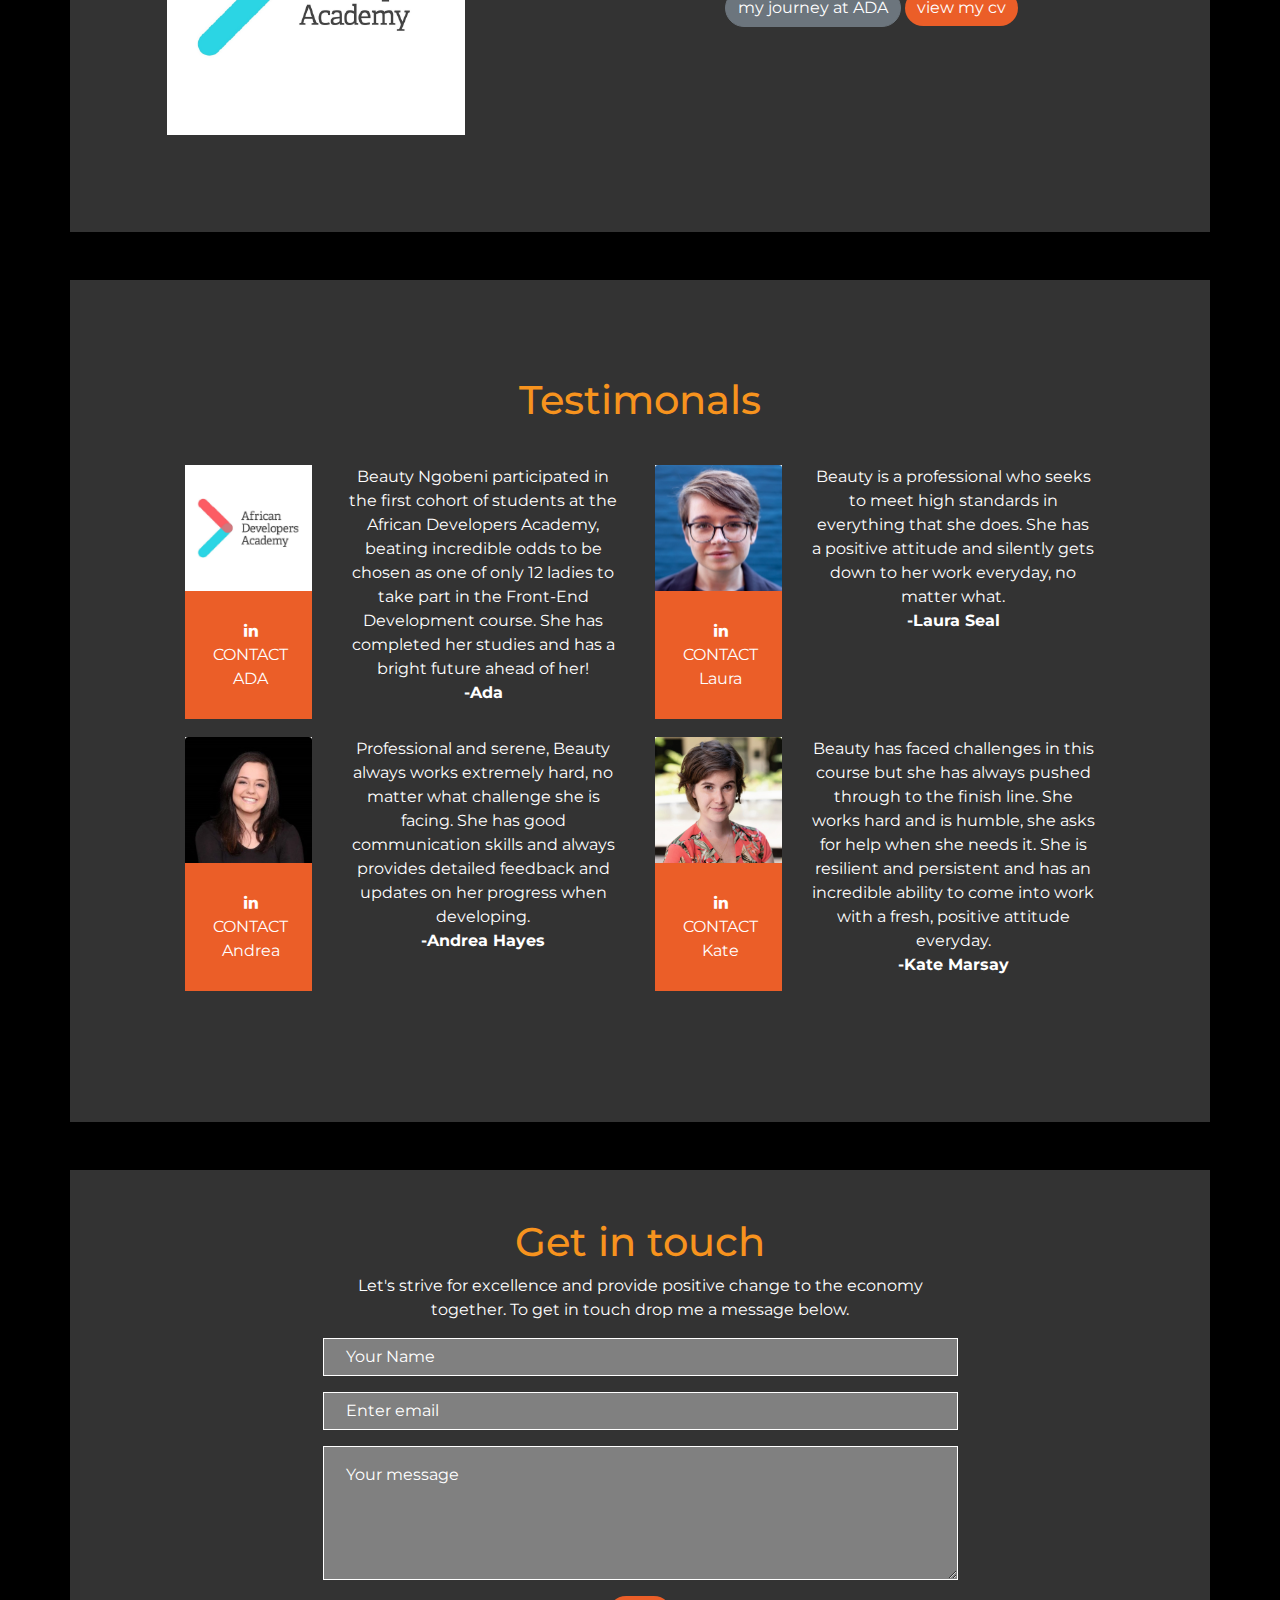
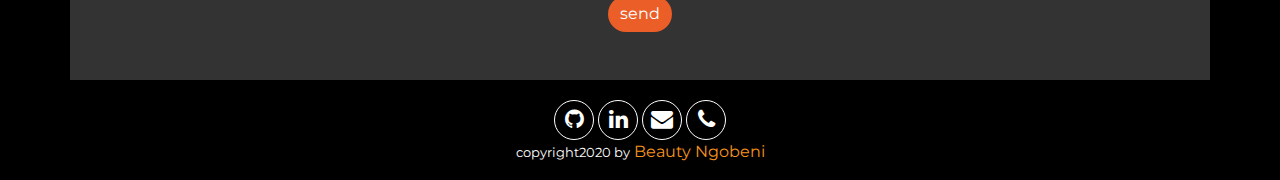
==== commit 5f7c1b34: "added aroow tag" ====
--- a/index.html
+++ b/index.html
@@ -106,6 +106,9 @@
             <div class="col-12 text-center my-5">
                 <p class="tag"><span class="lightgrey">&lt;&rcy;</span>&gt I am a FrontEnd-Web-Developer and I strive for success in everything I do <span class="span lightgrey">&lt;&sol;&rcy;&gt</span></p>
             </div>
+            <div class="arrow">
+                <p class="ArrowTag">&#x2193;</p>
+            </div>
         </div>
     </section>
 
--- a/CSS/stylesheets.css
+++ b/CSS/stylesheets.css
@@ -19,6 +19,11 @@
         h3 {
             text-align: center;
             color: #f7931e;
+        }
+        /* Hi section */
+        
+        .arrow {
+            display: none;
         }
         /* buttons */
         
@@ -285,16 +290,6 @@
             .AboutIconTwo {
                 background: #f7931e;
             }
-            /* .aboutIcon {
-                font-size: 30px;
-                width: 80px;
-                height: 80px;
-                border-radius: 50%;
-                background: white;
-                color: black;
-                text-align: center;
-                margin: auto;
-            } */
             /* testimonials */
             .testimonials {
                 padding: 25px 100px;
@@ -372,6 +367,22 @@
             }
             .mobile {
                 display: none;
+            }
+            /* the Hi section */
+            .arrow {
+                font-size: 45px;
+                /* margin-top: -5vh; */
+                margin-left: 50%;
+                width: 2vw;
+                height: 10vh;
+                border-radius: 60px;
+                border: solid white;
+                display: block;
+                /* padding: 15px; */
+            }
+            .ArrowTag {
+                margin-left: -3px;
+                padding-top: -40vh;
             }
             .aboutpara {
                 position: relative;
